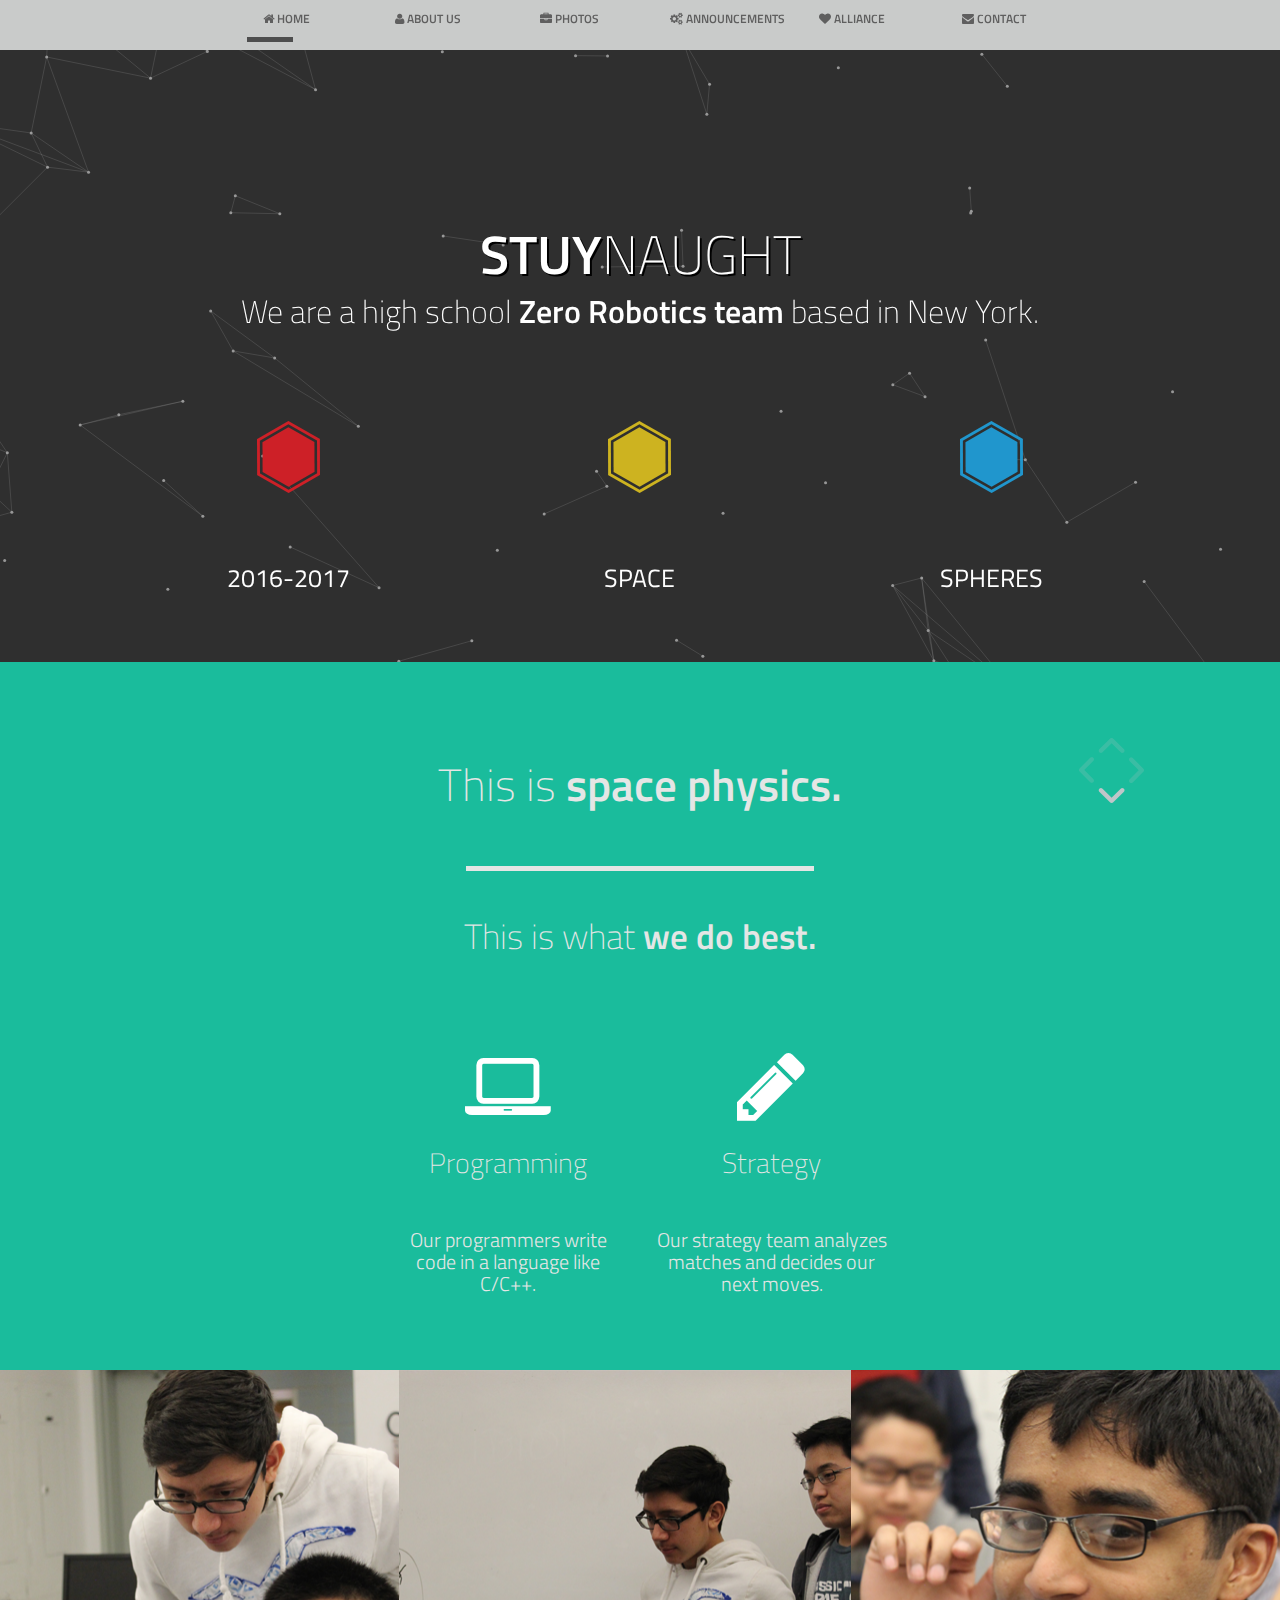
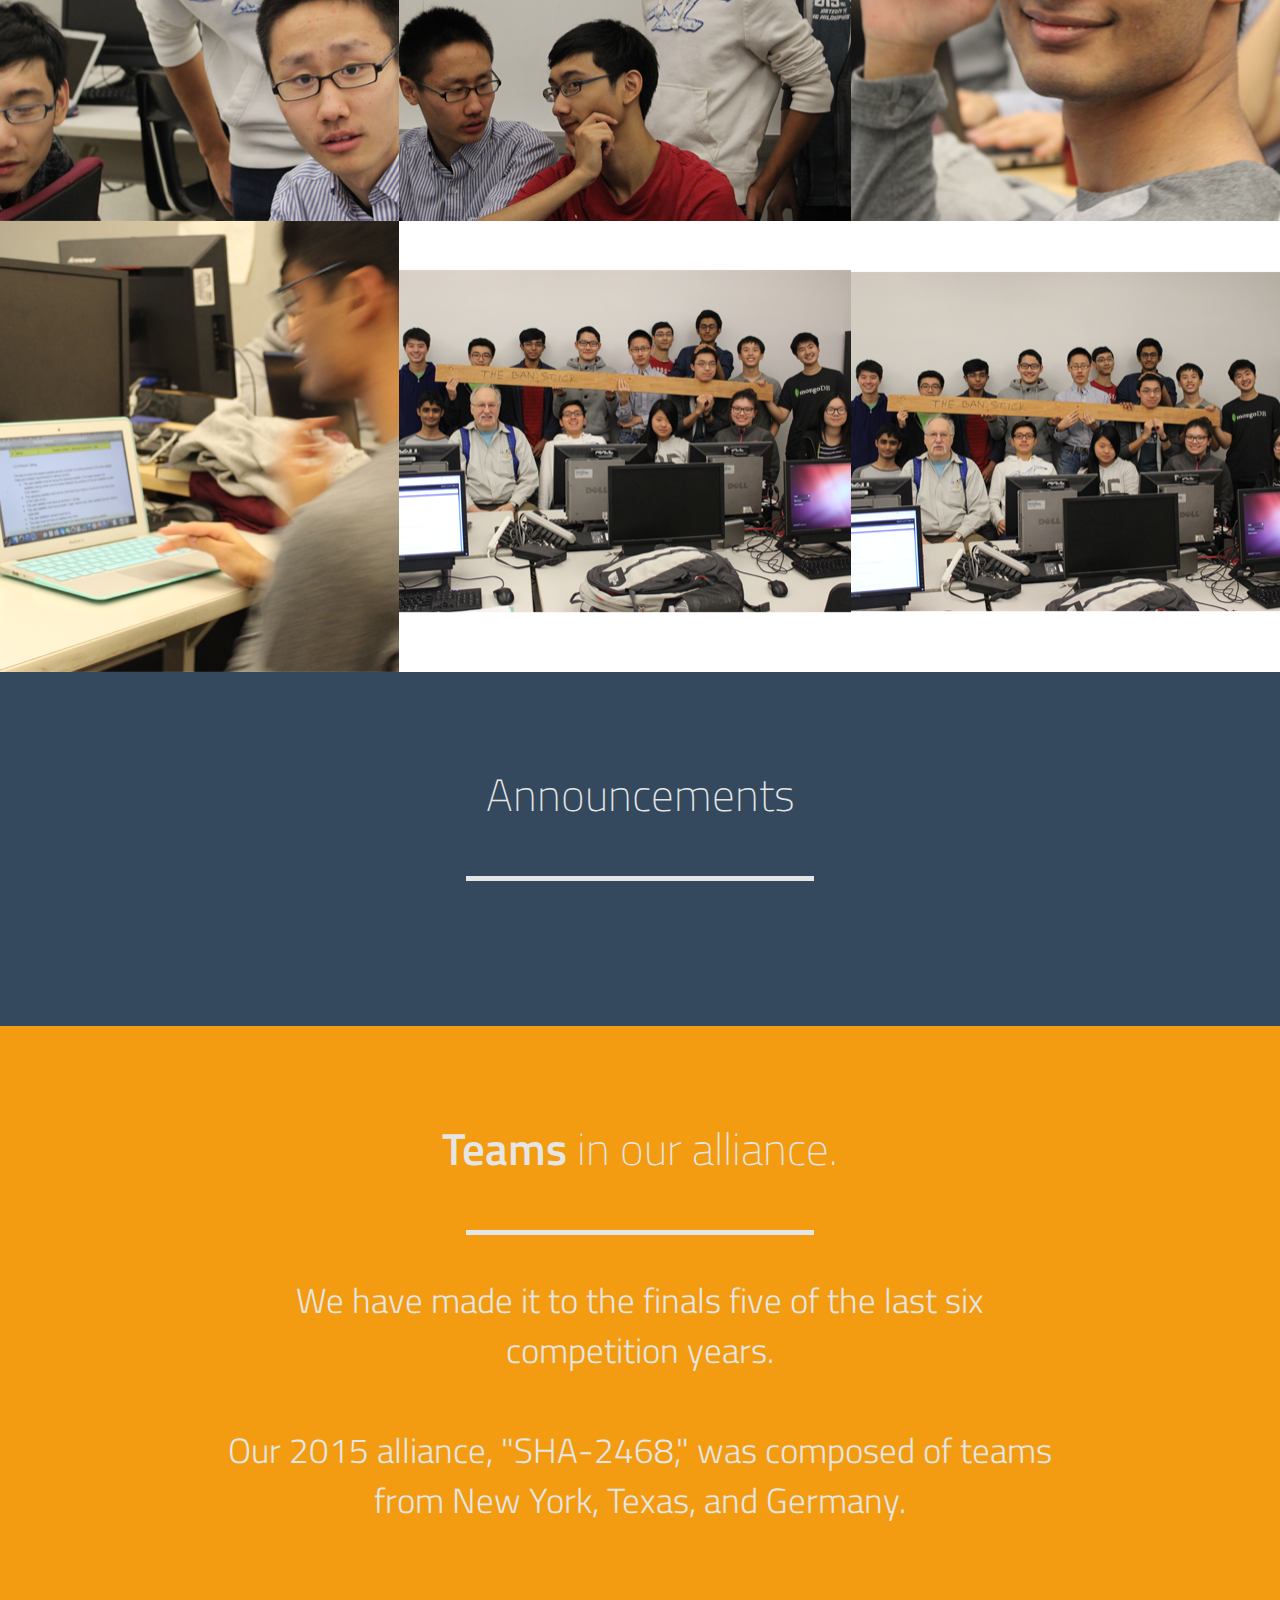
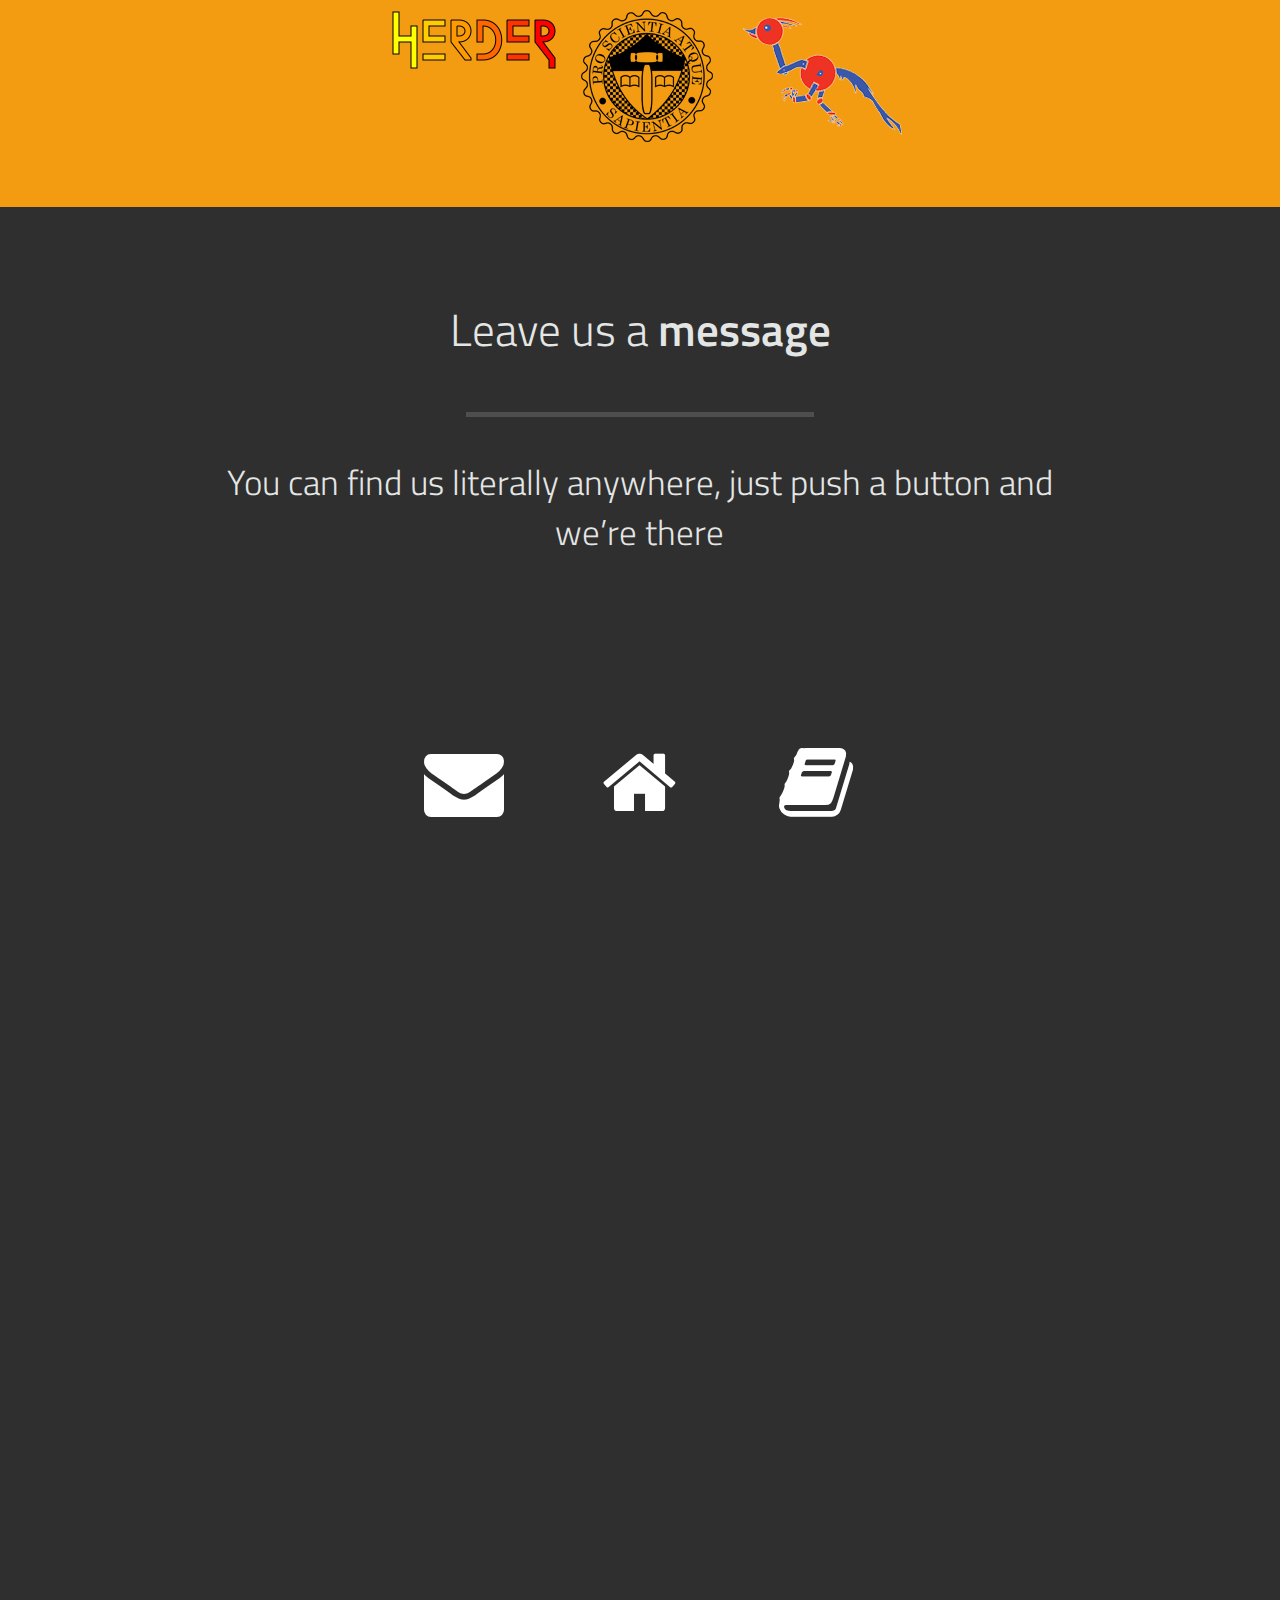
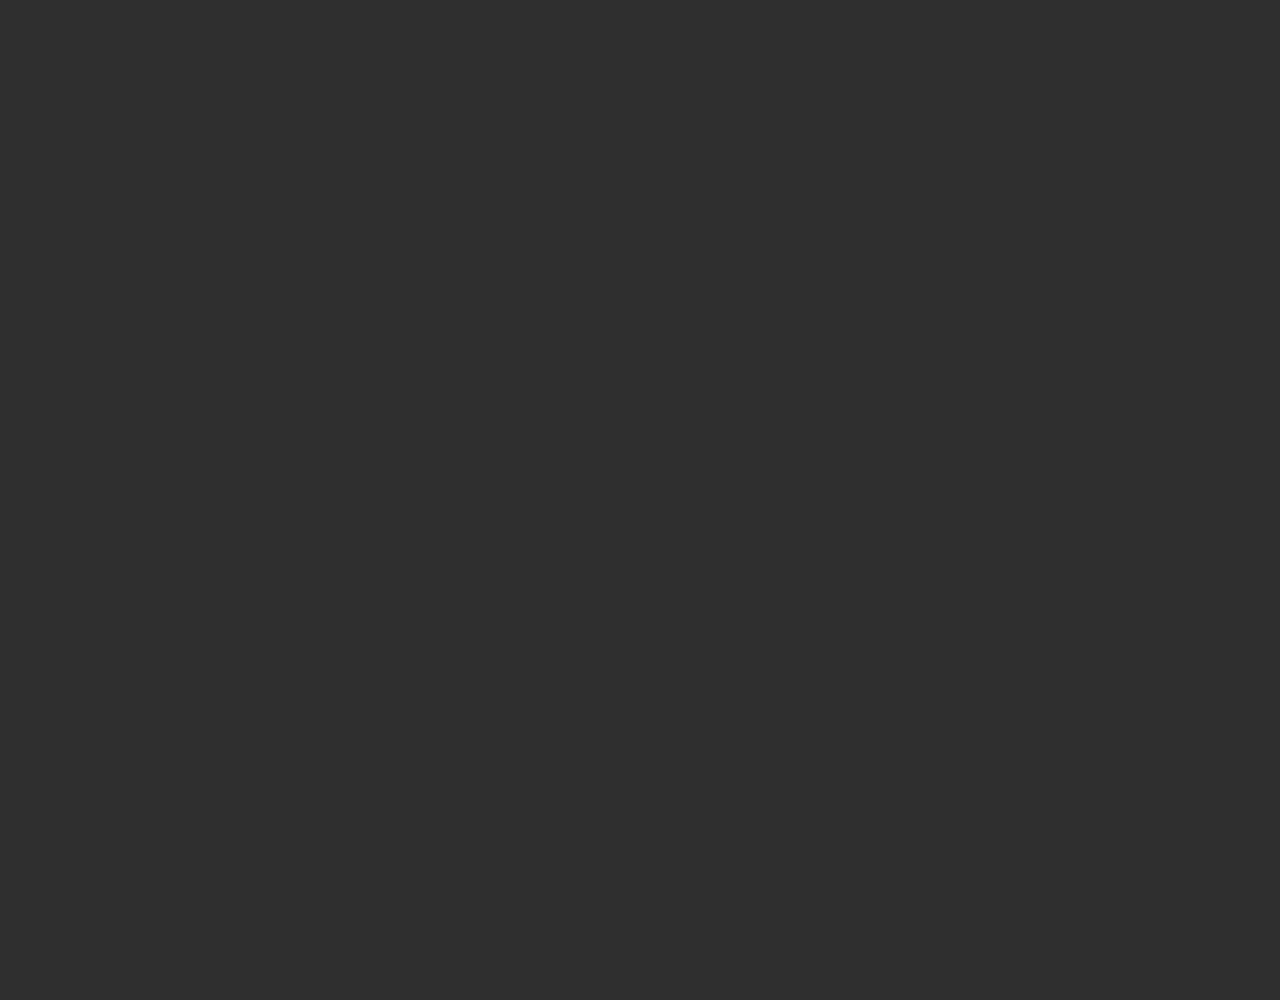
==== index.html @ a0774ca6 "Merge branch 'test'" ====
<!doctype html>
<html>
<head lang="en">
	<meta charset="utf-8">
	<meta name="viewport" content="width=device-width, initial-scale=1, maximum-scale=1, user-scalable=no">

	<script src="http://code.jquery.com/jquery-1.11.0.min.js"></script>
        <script src="http://ajax.googleapis.com/ajax/libs/jquery/1.11.0/jquery.min.js"></script>

	<title>StuyNaught</title>
	<meta name="description" content="StuyNaught - Zero Robotics Team" />
	<meta name="keywords" content="stuyvesant, high school, robotics, mit, nasa,">
	<meta property="og:title" content="">

	<link rel="stylesheet" type="text/css" href="css/bootstrap.min.css">
	<link rel="stylesheet" href="fancybox/jquery.fancybox-v=2.1.5.css" type="text/css" media="screen">
	<link rel="stylesheet" href="css/font-awesome.min.css" rel="stylesheet">

	<link rel="stylesheet" type="text/css" href="css/style.css">
	<link rel="icon" type="image/png" href="images/myFavicon.png">

	<link href='http://fonts.googleapis.com/css?family=Titillium+Web:400,600,300,200&subset=latin,latin-ext' rel='stylesheet' type='text/css'>


	<link rel="prefetch" href="images/zoom.png">

</head>

<body>
	<div class="navbar navbar-fixed-top">
		<div class="container">

			<!-- .navbar-toggle is used as the toggle for collapsed navbar content -->
			<button type="button" class="navbar-toggle" data-toggle="collapse" data-target=".navbar-responsive-collapse">
				<span class="icon-bar"></span>
				<span class="icon-bar"></span>
				<span class="icon-bar"></span>
			</button>


			<div class="nav-collapse collapse navbar-responsive-collapse">
				<ul class="nav row">
					<!-- <li class="col-12 col-sm-2"></li>-->
					<li data-slide="1" class="col-12 col-sm-2"><a id="menu-link-1" href="#slide-1" title="Next Section"><span class="icon icon-home"></span> <span class="text">HOME</span></a></li>
					<li data-slide="2" class="col-12 col-sm-2"><a id="menu-link-2" href="#slide-2" title="Next Section"><span class="icon icon-user"></span> <span class="text">ABOUT US</span></a></li>
					<li data-slide="3" class="col-12 col-sm-2"><a id="menu-link-3" href="#slide-3" title="Next Section"><span class="icon icon-briefcase"></span> <span class="text">PHOTOS</span></a></li>
					<li data-slide="4" class="col-12 col-sm-2"><a id="menu-link-4" href="#slide-4" title="Next Section"><span class="icon icon-gears"></span> <span class="text">ANNOUNCEMENTS</span></a></li>
					<li data-slide="5" class="col-12 col-sm-2"><a id="menu-link-5" href="#slide-5" title="Next Section"><span class="icon icon-heart"></span> <span class="text">ALLIANCE</span></a></li>
					<li data-slide="6" class="col-12 col-sm-2"><a id="menu-link-6" href="#slide-6" title="Next Section"><span class="icon icon-envelope"></span> <span class="text">CONTACT</span></a></li>
				</ul>
				<div class="row">
					<div class="col-sm-2 active-menu"></div>
				</div>
			</div><!-- /.nav-collapse -->
		</div><!-- /.container -->
	</div><!-- /.navbar -->


	<!-- === Arrows === -->
	<div id="arrows">
		<div id="arrow-up" class="disabled"></div>
		<div id="arrow-down"></div>
		<div id="arrow-left" class="disabled visible-lg"></div>
		<div id="arrow-right" class="disabled visible-lg"></div>
	</div><!-- /.arrows -->


	<!-- === MAIN Background === -->
	<div class="slide story" id="slide-1" data-activeslide="1">
		<div class="container">
			<div class="intro-background">
          			<div id="starfield">
          			</div>
        		</div>

			<div id="home-row-1" class="row clearfix">
				<div class="col-12">
					<h1 class="font-semibold" style="color:white; text-shadow: 2px 2px #000000">STUY<span class="font-thin">NAUGHT</span></h1>
					<h4 class="font-thin" style="color:white">We are a high school <span class="font-semibold">Zero Robotics team</span> based in New York.</h4>
				</div><!-- /col-12 -->
			</div><!-- /row -->

			<div id="home-row-2" class="row clearfix" style="color:white">
				<div class="col-12 col-sm-4"><div class="home-hover"><img src="images/s02.png"></div><span>2016-2017</span></div>
				<div class="col-12 col-sm-4"><div class="home-hover"><img src="images/s01.png"></div><span>SPACE</span></div>
				<div class="col-12 col-sm-4"><div class="home-hover"><img src="images/s03.png"></div><span>SPHERES</span></div>
			</div>
			<!-- /row -->
		</div><!-- /container -->
	</div><!-- /slide1 -->

	<!-- === Slide 2 === -->

	<div class="slide story" id="slide-2" data-slide="2">
		<div class="container">
			<div class="row title-row">
				<div class="col-12 font-thin">This is <span class="font-semibold">space physics.</span></div>
			</div><!-- /row -->
			<div class="row line-row">
				<div class="hr">&nbsp;</div>
			</div><!-- /row -->
			<div class="row subtitle-row">
				<div class="col-12 font-thin">This is what <span class="font-semibold">we do best.</span></div>
			</div><!-- /row -->
			<div class="row content-row">
				<div class="col-12 col-lg-3 col-sm-6">

				</div><!-- /col12 -->
				<div class="col-12 col-lg-3 col-sm-6">
					<p><i class="icon icon-laptop"></i></p>
					<h2 class="font-thin">Programming <span class="font-semibold"></span></h2>
					<h4 class="font-thin">Our programmers write code in a language like C/C++.</h4>
				</div><!-- /col12 -->

				<div class="col-12 col-lg-3 col-sm-6">
					<p><i class="icon icon-pencil"></i></p>
					<h2 class="font-thin">Strategy <span class="font-semibold"></span></h2>
					<h4 class="font-thin">Our strategy team analyzes matches and decides our next moves.</h4>
				</div>
				<!-- /col12 -->
				<div class="col-12 col-lg-3 col-sm-6">

				</div><!-- /col12 -->
			</div><!-- /row -->
		</div><!-- /container -->
	</div><!-- /slide2 -->

	<!-- === Slide 3 - Portfolio -->
	<div class="slide story" id="slide-3" data-slide="3">
		<div class="row">
      <div class="col-12 col-sm-6 col-lg-2"><a data-fancybox-group="portfolio" class="fancybox" href="images1/zr01.jpg"><img class="thumb" src="images1/zr01_thumb.png" alt=""></a></div>
      <div class="col-12 col-sm-6 col-lg-2"><a data-fancybox-group="portfolio" class="fancybox" href="images1/zr02.jpg"><img class="thumb" src="images1/zr02_thumb.png" alt=""></a></div>
      <div class="col-12 col-sm-6 col-lg-2"><a data-fancybox-group="portfolio" class="fancybox" href="images1/zr03.jpg"><img class="thumb" src="images1/zr03_thumb.png" alt=""></a></div>
      <div class="col-12 col-sm-6 col-lg-2"><a data-fancybox-group="portfolio" class="fancybox" href="images1/zr04.jpg"><img class="thumb" src="images1/zr04_thumb.png" alt=""></a></div>
      <div class="col-12 col-sm-6 col-lg-2"><a data-fancybox-group="portfolio" class="fancybox" href="images1/zr05.jpg"><img class="thumb" src="images1/zr05_thumb.png" alt=""></a></div>
      <div class="col-12 col-sm-6 col-lg-2"><a data-fancybox-group="portfolio" class="fancybox" href="images1/zr06.jpg"><img class="thumb" src="images1/zr06_thumb.png" alt=""></a></div>
      <div class="col-12 col-sm-6 col-lg-2"><a data-fancybox-group="portfolio" class="fancybox" href="images1/zr07.jpg"><img class="thumb" src="images1/zr07_thumb.png" alt=""></a></div>
      <div class="col-12 col-sm-6 col-lg-2"><a data-fancybox-group="portfolio" class="fancybox" href="images1/zr08.jpg"><img class="thumb" src="images1/zr08_thumb.png" alt=""></a></div>
      <div class="col-12 col-sm-6 col-lg-2"><a data-fancybox-group="portfolio" class="fancybox" href="images1/zr09.jpg"><img class="thumb" src="images1/zr09_thumb.png" alt=""></a></div>
      <div class="col-12 col-sm-6 col-lg-2"><a data-fancybox-group="portfolio" class="fancybox" href="images1/zr10.jpg"><img class="thumb" src="images1/zr10_thumb.png" alt=""></a></div>
		<!--
			<div class="col-12 col-sm-6 col-lg-2"><a data-fancybox-group="portfolio" class="fancybox" href="images/portfolio/p11-large.jpg"><img class="thumb" src="images/portfolio/p11-small.jpg" alt=""></a></div>
			<div class="col-12 col-sm-6 col-lg-2"><a data-fancybox-group="portfolio" class="fancybox" href="images/portfolio/p12-large.jpg"><img class="thumb" src="images/portfolio/p12-small.jpg" alt=""></a></div>
		-->
		</div><!-- /row -->
	</div><!-- /slide3 -->

	<!-- === Slide 4 - Process === -->

	<div class="slide story" id="slide-4" data-slide="4">
		<div class="container">
			<div class="row title-row">
				<div class="col-12 font-thin">Announcements</div>
			</div>
			<div class="row line-row">
				<div class="hr">&nbsp;</div>
			</div>
			<div class="row subtitle-row">
			</div>
			<!-- <div class="row content-row">
				<div class="col-sm-1 hidden-sm">&nbsp;</div>
				<div class="col-12 col-sm-2">
					<p><i class="icon icon-bolt"></i></p>
					<h2 class="font-thin">Listening to<br><span class="font-semibold" >your needs</span></h2>
					<h4 class="font-thin">It is a long established fact that a reader will be distracted by the readable content of a page when looking at its layout.</h4>
				</div>
				<div class="col-12 col-sm-2">
					<p><i class="icon icon-cog"></i></p>
					<h2 class="font-thin">Project<br><span class="font-semibold">discovery</span></h2>
					<h4 class="font-thin">It is a long established fact that a reader will be distracted by the readable content of a page when looking at its layout.</h4>
				</div>
				<div class="col-12 col-sm-2">
					<p><i class="icon icon-cloud"></i></p>
					<h2 class="font-thin">Storming<br><span class="font-semibold">our brains</span></h2>
					<h4 class="font-thin">It is a long established fact that a reader will be distracted by the readable content of a page when looking at its layout.</h4>
				</div>
				<div class="col-12 col-sm-2">
					<p><i class="icon icon-map-marker"></i></p>
					<h2 class="font-thin">Getting<br><span class="font-semibold">there</span></h2>
					<h4 class="font-thin">It is a long established fact that a reader will be distracted by the readable content of a page when looking at its layout.</h4>
				</div>
				<div class="col-12 col-sm-2">
					<p><i class="icon icon-gift"></i></p>
					<h2 class="font-thin">Delivering<br><span class="font-semibold">the product</span></h2>
					<h4 class="font-thin">It is a long established fact that a reader will be distracted by the readable content of a page when looking at its layout.</h4>
				</div>
				<div class="col-sm-1 hidden-sm">&nbsp;</div>
			</div> -->
		</div>
	</div>

	<!-- === Slide 5 === -->
	<div class="slide story" id="slide-5" data-slide="5">
		<div class="container">
			<div class="row title-row">
				<div class="col-12 font-thin"><span class="font-semibold">Teams</span> in our alliance.</div>
			</div><!-- /row -->
			<div class="row line-row">
				<div class="hr">&nbsp;</div>
			</div><!-- /row -->
			<div class="row subtitle-row">
				<div class="col-sm-1 hidden-sm">&nbsp;</div>
				<div class="col-12 col-sm-10 font-light">We have made it to the finals five of the last six competition years.<br/><br/>Our 2015 alliance, "SHA-2468," was composed of teams from New York, Texas, and Germany.</div>
				<div class="col-sm-1 hidden-sm">&nbsp;</div>
			</div><!-- /row -->
			<div class="row content-row">
				<div class="col-1 col-sm-1 hidden-sm">&nbsp;</div>

				<div class="col-12 col-sm-2"></div>
				<!--
				<div class="col-12 col-sm-2"><img src="images/client01.png" alt=""></div>
				-->
				<div class="col-12 col-sm-2"><img src="images1/herderberlin.png"></div>
				<div class="col-12 col-sm-2"><img src="images1/stuylogo.png"></div>
				<div class="col-12 col-sm-2"><img src="images1/2468logo1.png"></div>

				<!--
				<div class="col-12 col-sm-2"><img src="images/client04.png" alt=""></div>
				<div class="col-12 col-sm-2"><img src="images/client05.png" alt=""></div>
				-->
				<div class="col-12 col-sm-2"></div>
				<div class="col-1 col-sm-1 hidden-sm">&nbsp;</div>
			</div><!-- /row -->
		</div><!-- /container -->
	</div><!-- /slide5 -->

	<!-- === Slide 6 / Contact === -->
	<div class="slide story" id="slide-6" data-slide="6">
		<div class="container">
			<div class="row title-row">
				<div class="col-12 font-light">Leave us a <span class="font-semibold">message</span></div>
			</div><!-- /row -->
			<div class="row line-row">
				<div class="hr">&nbsp;</div>
			</div><!-- /row -->
			<div class="row subtitle-row">
				<div class="col-sm-1 hidden-sm">&nbsp;</div>
				<div class="col-12 col-sm-10 font-light">You can find us literally anywhere, just push a button and we’re there</div>
				<div class="col-sm-1 hidden-sm">&nbsp;</div>
			</div><!-- /row -->
			<div id="contact-row-4" class="row">
				<div class="col-sm-1 hidden-sm">&nbsp;</div>
				<!--
				<div class="col-12 col-sm-2 with-hover-text">
					<p><a target="_blank" href="#"><i class="icon icon-phone"></i></a></p>
					<span class="hover-text font-light ">+44 4839-4343</span></a>
				</div>
				  -->
				<!-- /col12 -->
				<div class="col-12 col-sm-2"></div>
				<div class="col-12 col-sm-2 with-hover-text">
					<p><a target="_blank" href="mailto:pbrooks@micromind.com"><i class="icon icon-envelope"></i></a></p>
					<span class="hover-text font-light ">Peter Brooks</span></a>
				</div><!-- /col12 -->
				<div class="col-12 col-sm-2 with-hover-text">
					<p><a target="_blank" href="http://stuy.enschool.org/"><i class="icon icon-home"></i></a></p>
					<span class="hover-text font-light ">Stuyvesant<br>High School</span></a>
				</div>
				<div class="col-12 col-sm-2 with-hover-text">
					<p><a target="_blank" href="http://zerorobotics.mit.edu/tournaments/20/teams/59/0/"><i class="icon icon-book"></i></a></p>
					<span class="hover-text font-light ">Zero<br>Robotics</span></a>
				</div>
				<!-- /col12 -->
				</center>
				<!--
				<div class="col-12 col-sm-2 with-hover-text">
					<p><a target="_blank" href="#"><i class="icon icon-facebook"></i></a></p>
					<span class="hover-text font-light ">facebook/blacktie_co</span></a>
				</div>
				  -->
				<!-- /col12 -->
				<!--
				<div class="col-12 col-sm-2 with-hover-text">
					<p><a target="_blank" href="#"><i class="icon icon-twitter"></i></a></p>
					<span class="hover-text font-light ">@BlackTie_co</span></a>
				</div>
				  -->
				<!-- /col12 -->
				<div class="col-sm-1 hidden-sm">&nbsp;</div>
			</div><!-- /row -->
		</div><!-- /container -->
	</div><!-- /Slide 6 -->

</body>

	<!-- SCRIPTS -->
	<script src="js/html5shiv.js"></script>
	<script src="js/jquery-1.10.2.min.js"></script>
	<script src="js/jquery-migrate-1.2.1.min.js"></script>
	<script src="js/bootstrap.min.js"></script>
	<script src="js/jquery.easing.1.3.js"></script>
	<script type="text/javascript" src="fancybox/jquery.fancybox.pack-v=2.1.5.js"></script>
	<script src="js/script.js"></script>
	<script src="js/jquery.particleground.js"></script>
	<script src="js/jquery.particleground.min.js"></script>

	<!-- fancybox init -->
	<script>
	$(document).ready(function(e) {
		var lis = $('.nav > li');
		menu_focus( lis[0], 1 );

		$(".fancybox").fancybox({
			padding: 10,
			helpers: {
				overlay: {
					locked: false
				}
			}
		});

	});
	</script>
	<!-- fancy background script -->


</html>
---- css/style.css ----
/*
 * Author: Carlos Alvarez
 * URL: http://alvarez.is
 *
 * Project Name: Munter - Free Bootstrap 3 Theme
 * Version: 1.0
 * URL: http://blacktie.co
 */
 
.font-thin {
	font-family: "Titillium Web", sans-serif;
	font-weight: 200;
}

.font-semibold {
	font-family: "Titillium Web", sans-serif;
	font-weight: 600;
}

.font-light {
	font-family: "Titillium Web", sans-serif;
	font-weight: 300;
}

* {
	position: relative;
}

.breaker {
	clear: both;
	font-size: 1px;
	line-height: 1px;
	height: 1px;
}

html, body {
	height: 100%;
	width: 100%;
}

body {
	background-color: #2f2f2f;
	font-family: "Titillium Web", sans-serif;
	font-weight: normal;
	overflow-x: hidden;
	-webkit-font-smoothing: antialiased !important;
}

.justify-text {
	text-align: justify;
}

.navbar {
	background-color: #e4e6e5;
	background-color: rgba( 228, 230, 229, .85 );
	border-bottom: 0 none;
	font-size: 12px;
	transition: .25s all linear;
}

.navbar.inv {
	background-color: rgba( 0, 0, 0, .5 );
	border-bottom: 1px solid #bfbfbf;
}

.navbar .nav a {
	color: #5f5f5f;
	font-family: "Titillium Web", sans-serif;
	font-weight: 600;
	transition: all .5 linear;
}

.navbar.inv a {
	color: #e4e6e5;
}


.navbar-responsive-collapse {
	margin: 0 auto;
	width: 80%;
}

.nav li {
	text-align: center;
	white-space: nowrap;
}

.nav > li > a:hover,
.nav > li > a:focus {
	background-color: inherit;
	outline: none;
}

.navbar-brand {
	padding: 8px;
}

.active-menu {
	background-color: #4e4e4e;
	content: '.';
	display: block;
	height: 5px;
	left: 0;
	position: absolute;
	top: 0;
	transition: all .5 linear;
	width: 1%;
	z-index: 9;
}

.inv .active-menu {
	background-color: #e4e6e5;
}

.special-active-menu {
	z-index: 10;
}

#special-active-menu-1,
#special-active-menu-6 {
	background-color: #4e4e4e !important;
}

#special-active-menu-2 {
	background-color: #1abc9c !important;
}

#special-active-menu-3 {
	background-color: #e74c3c !important;
}

#special-active-menu-4 {
	background-color: #34495e !important;
}

#special-active-menu-5 {
	background-color: #e67e22 !important;
}

@media (min-width: 768px) and (max-width: 991px) {
	#slide-4 .content-row h2 {
		min-height: 6em;
	}
}

@media (max-width: 767px) {
	
	.nav li {
		text-align: left;
		white-space: nowrap;
	}
	
	.navbar-responsive-collapse  {
		width: 100%;
	}
	
	.active-menu {
		display: none !important;
	}
	
	.navbar-toggle {
		margin-right: 10px;
	}
	
	.navbar {
		background-color: #e4e6e5 !important;
		padding: 0;
	}
	
	.navbar .nav a {
		color: #e4e6e5;
		font-size: 16px;
		padding-left: 0;
	}
	
	.icon {
		margin-right: 12px;
	}
			
	.nav li[data-slide="1"],
	.nav li[data-slide="6"] {
		background-color: #2f2f2f;
	}
	
	.nav li[data-slide="2"] {
		background-color: #1abc9c;
	}
	
	.nav li[data-slide="3"] {
		background-color: #e74c3c;
	}
	
	.nav li[data-slide="4"] {
		background-color: #34495e;
	}
	
	.nav li[data-slide="5"] {
		background-color: #e67e22;
	}
	
	.navbar-brand {
		margin: 0;
		text-align: left;
	}
}

:focus {outline:none;}
::-moz-focus-inner {border:0;}

.slide {
	background-position: center center;
	background-repeat: no-repeat;
	padding-bottom: 65px;
	padding-top: 50px;
	text-align: center;
}

#slide-1 {
	/*
	position: fixed;
	height: 100%;
	width: 100%;
	background: url(../images1/bg.png) no-repeat center center;
	background-size: cover;
	background-repeat: no-repeat;
	background-position: 50% 50%;
	color: #ffffff;
    	-webkit-background-size: 100%;
    	-moz-background-size: 100%;
    	-o-background-size: 100%;
    	*/
/*
	background-image: url('../images1/colorful_background.png');
	color: #ffffff;
	-webkit-background-size: 100%;
	-moz-background-size: 100%;
	-o-background-size: 100%;
	background-size: 100%;

	-webkit-background-size: cover;
	-moz-background-size: cover;
	-o-background-size: cover;
	background-size: cover;
	width: 100%;
	background-attachment: relative;
	background-position: center center;
*/
}

#slide-1 h1 {
	padding-top: 130px;
}

@media (max-width: 991px) {
	#slide-1 {
		background-position: -70% 0, 170% 0;
	}
}

@media (max-width: 767px) {
	#slide-1 {
		background-image: none;
	}
}

	#home-row-1,
	#home-row-2 {
		padding-top: 25px;
	}
	
	#home-row-1 h1 {
		font-size: 54px;
	}
	
	#home-row-1 h4 {
		font-size: 32px;
	}
	
	#home-row-2 {
		font-size: 25px;
	}
	
	#home-row-2 .col-12 {
		height: 232px;
		padding-top: 30px;
	}
	
	#home-row-2 .col-12 .home-hover {
		height: 166px;
		overflow: hidden;
		padding-top: 26px;
		transition: all ease-in .5s;
	}
	
	#home-row-2 .col-12 .home-hover:hover {
		height: 166px;
		padding-top: 0;
	}

@media (max-width: 767px) {
	#home-row-1,
	#home-row-2 {
		padding-top: 16px;
	}
	
	#home-row-1 h1 {
		font-size: 35px;
	}
	
	#home-row-1 h4 {
		font-size: 21px;
	}
	
	#home-row-2 {
		font-size: 16px;
	}
}

#slide-2 {
	background-color: #1abc9c;
	color: #e4e6e5;
	padding-top: 90px;
}

	.title-row {
		font-size: 45px;
		padding-bottom: 50px;
	}
	
	.line-row .hr {
		background-color: #e4e6e5;
		height: 5px;
		margin: 0 auto;
		width: 33%;
	}
	
	.subtitle-row {
		font-size: 35px;
		padding-bottom: 40px;
		padding-top: 40px;
	}
	
	.content-row {
		padding-top: 45px;
	}
	
	.content-row i,
	#about-row-5 i {
		display: block;
		margin: 0 auto;
		max-height: 100%;
		max-width: 100%;
	}
	
	.content-row h2 {
		font-size: 28px;
		padding-bottom: 40px;
	}
	
	.content-row h4 {
		font-family: "Titillium Web", "Lucida Sans Unicode", "Lucida Grande", sans-serif;
		font-size: 20px;
		font-weight: 300;
	}
	
	i {
		font-size: 80px;
		color: white;
	}
	

@media (max-width: 767px) {
	.title-row {
		font-size: 34px;
		padding-bottom: 33px;
	}
	
	.subtitle-row {
		font-size: 26px;
		padding-bottom: 26px;
		padding-top: 26px;
	}
	
	.content-row {
		padding-top: 29px;
	}
	
	.content-row h2 {
		font-size: 24px;
		padding-bottom: 26px;
	}
	
	.content-row h4 {
		font-size: 20px;
	}
}

#slide-3 {
	background-color: #000;
	margin: 0 auto;
	overflow: hidden;
	padding: 0;
	text-align: left;
	width: 100%;
}
	
	#slide-3 .col-12 {
		display: inline-block;
		height: 451px;
		margin: 0;
		padding: 0;
		width: 452px;
	}

	#slide-3 a,
	#slide-3 img {
		display: inline-block;
		height: 100%;
		margin: 0 auto;
		width: 100%;
	}
	
@media (max-width: 991px) {
	#slide-3 {
		text-align: center;
		width: 100%;
	}
	
	#slide-3 .row {
		left: 0 !important;
		margin: 0;
		width: 100% !important;
	}
	
	#slide-3 .col-12 {
		height: auto;
		width: 50%
	}

	#slide-3 a,
	#slide-3 img {
		height: auto;
		max-height: 100%;
		max-width: 100%;
		width: auto;
	}
}
	
@media (max-width: 767px) {
	#slide-3 .col-12 {
		width: 100%;
	}
}

#slide-4 {
	background-color: #34495e;
	color: #e4e6e5;
	padding-top: 90px;
}

#slide-4 i {
		font-size: 80px;
		color: white;
	}


#slide-5 {
	background-color: #f39c12;
	color: #e4e6e5;
	padding-top: 90px;
}

#slide-6 {
	background-color: #2f2f2f;
	color: #e4e6e5;
	padding-bottom: 350px;
	padding-top: 90px;
}

@media (max-width: 767px) {
	#slide-6 {
		background-image: none;
	}
}
	
	#slide-6 .line-row .hr {
		background-color: #4e4e4e;
		color: #4e4e4e;
	}

	#slide-6 a {
		color: inherit;
		outline: none;
		text-decoration: none;
	}

@media (max-width: 767px) {
	.with-hover-text{
		margin-bottom: 2em;
		margin-top: 1em;
	}
}
	
	#contact-row-4 {
		padding-top: 125px;
	}
	
	#contact-row-4 .col-12 {
		height: 175px;
		overflow: hidden;
		padding-top: 20px;
		transition: all ease-in .5s;
	}
	
	#contact-row-4 img {
		display: block;
		margin: 0 auto;
		max-height: 100%;
		max-width: 100%;
	}
	
	#contact-row-4 .col-12:hover {
		height: 175px;
		padding-top: 0;
	}
	
	#contact-row-4 .col-12 .hover-text {
		display: none;
		font-size: 20px;
	}

#slide-7 {
	background-color: #e4e6e5;
	color: #4e4e4e;
	font-size: 35px;
	line-height: 50px;
	text-align: center;
}

#lightbox-out {
	background-color: rgba( 0, 0, 0, 0.7 );
	height: 100%;
	position: fixed;
	width: 100%;
	z-index: 99999;
}

.with-hover-text span {
	display: none;
}

.zoom {
	background-image: url('../images/zoom.png');
	background-position: center center;
	background-repeat: no-repeat;
	height: 100%;
	left: 0;
	position: absolute;
	top: 0;
	width: 100%;
	z-index: 999;
}

#arrows {
	bottom: 10%;
	height: 80px;
	position: fixed;
	right: 10%;
	width: 80px;
	z-index: 1000;
}

#arrows div {
	background-image: url('../images/website-arrows.png');
	cursor: pointer;
	height: 30px;
	position: absolute;
	width: 30px;
}

#arrows div.disabled {
	cursor: default;
}

#arrow-up {
	background-position: 30px 0;
	left: 25px;
	top: 0;
}

#arrow-up.disabled {
	background-position: 0 0;
}

#arrow-down {
	background-position: 30px -30px;
	left: 25px;
	bottom: 0;
}

#arrow-down.disabled {
	background-position: 0 -30px;
}

#arrow-left {
	background-position: 30px -60px;
	left: 0;
	top: 25px;
}

#arrow-left.disabled {
	background-position: 0 -60px;
}

#arrow-right {
	background-position: 30px -90px;
	right: 0;
	top: 25px;
}

#arrow-right.disabled {
	background-position: 0 -90px;
}

.navigation-slide {
	cursor: pointer;
}

.intro-background {
/*
    position: fixed;
    height: 100%;
    width: 100%;
    background: url(../images1/colorful_background.png) no-repeat center center;
    background-size: cover;
    background-repeat: no-repeat;
    background-position: center center;
    
    -webkit-background-size: 100%;
	-moz-background-size: 100%;
	-o-background-size: 100%;
	background-size: 100%;
	-webkit-background-size: cover;
	-moz-background-size: cover;
	-o-background-size: cover;
	background-attachment: relative;
*/
	position: fixed;
	right: 0px;
	left: 0px;
	/* background-image: url('../images1/colorful_background.png'); */
	color: #ffffff;
	-webkit-background-size: 100%;
	-moz-background-size: 100%;
	-o-background-size: 100%;
	background-size: 100%;

	-webkit-background-size: cover;
	-moz-background-size: cover;
	-o-background-size: cover;
	background-size: cover;
	height: 100%;
	width: 100%;
	background-repeat: repeat;
	background-attachment: relative;
	background-position: center center;
}

#starfield {
  height: inherit;
  width: inherit;
  opacity: 60%
}
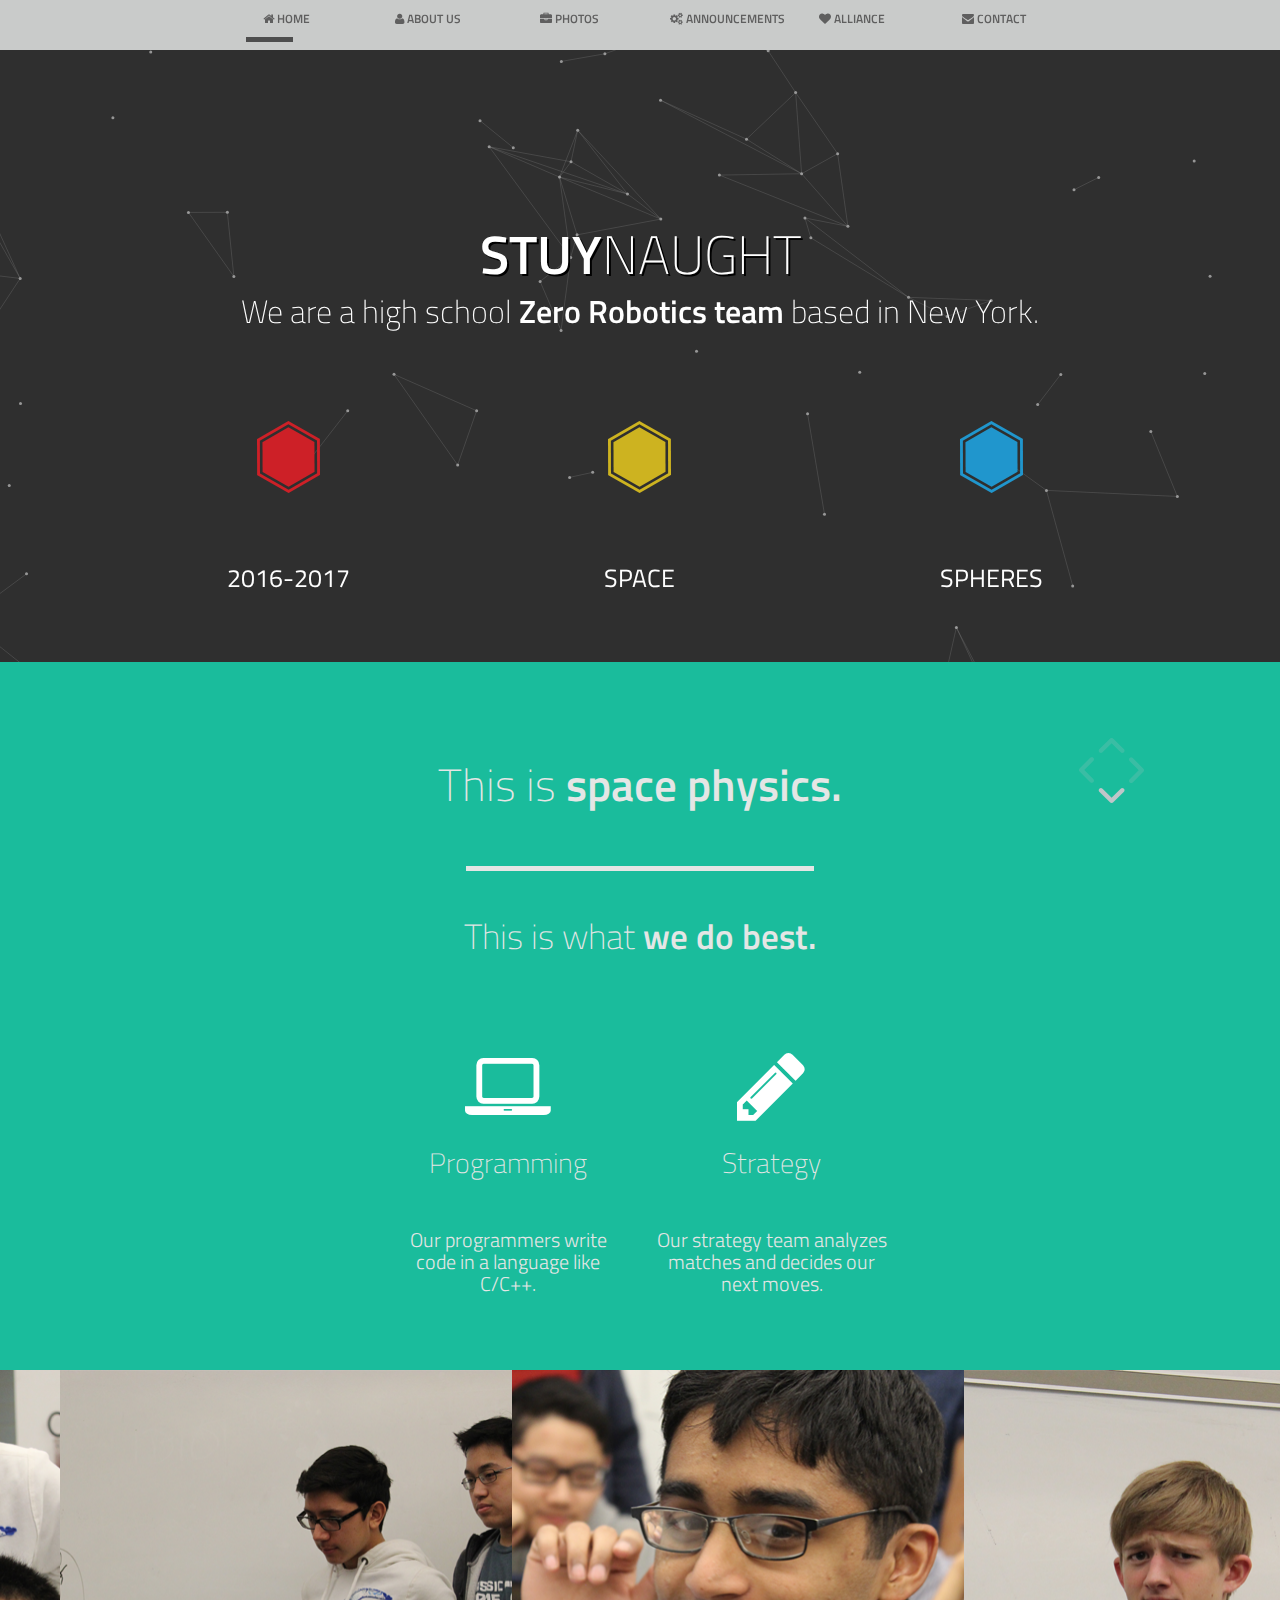
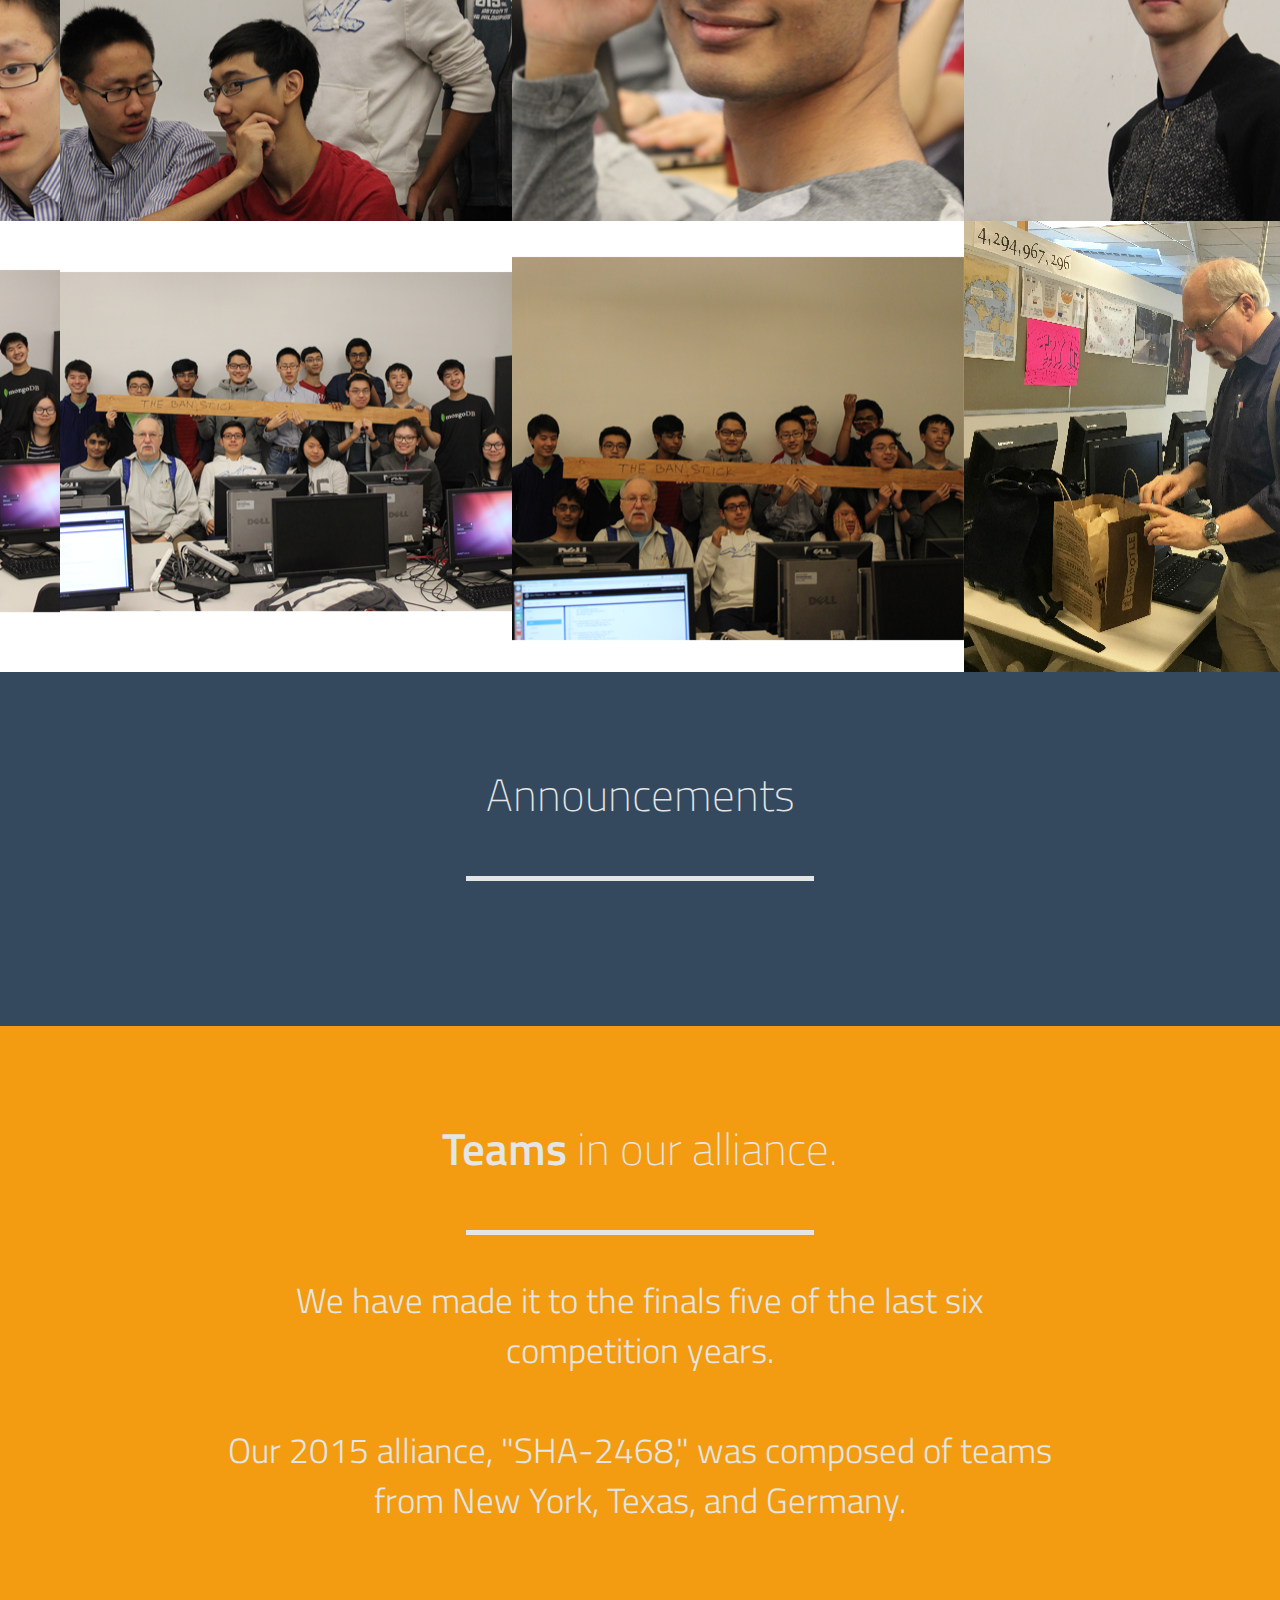
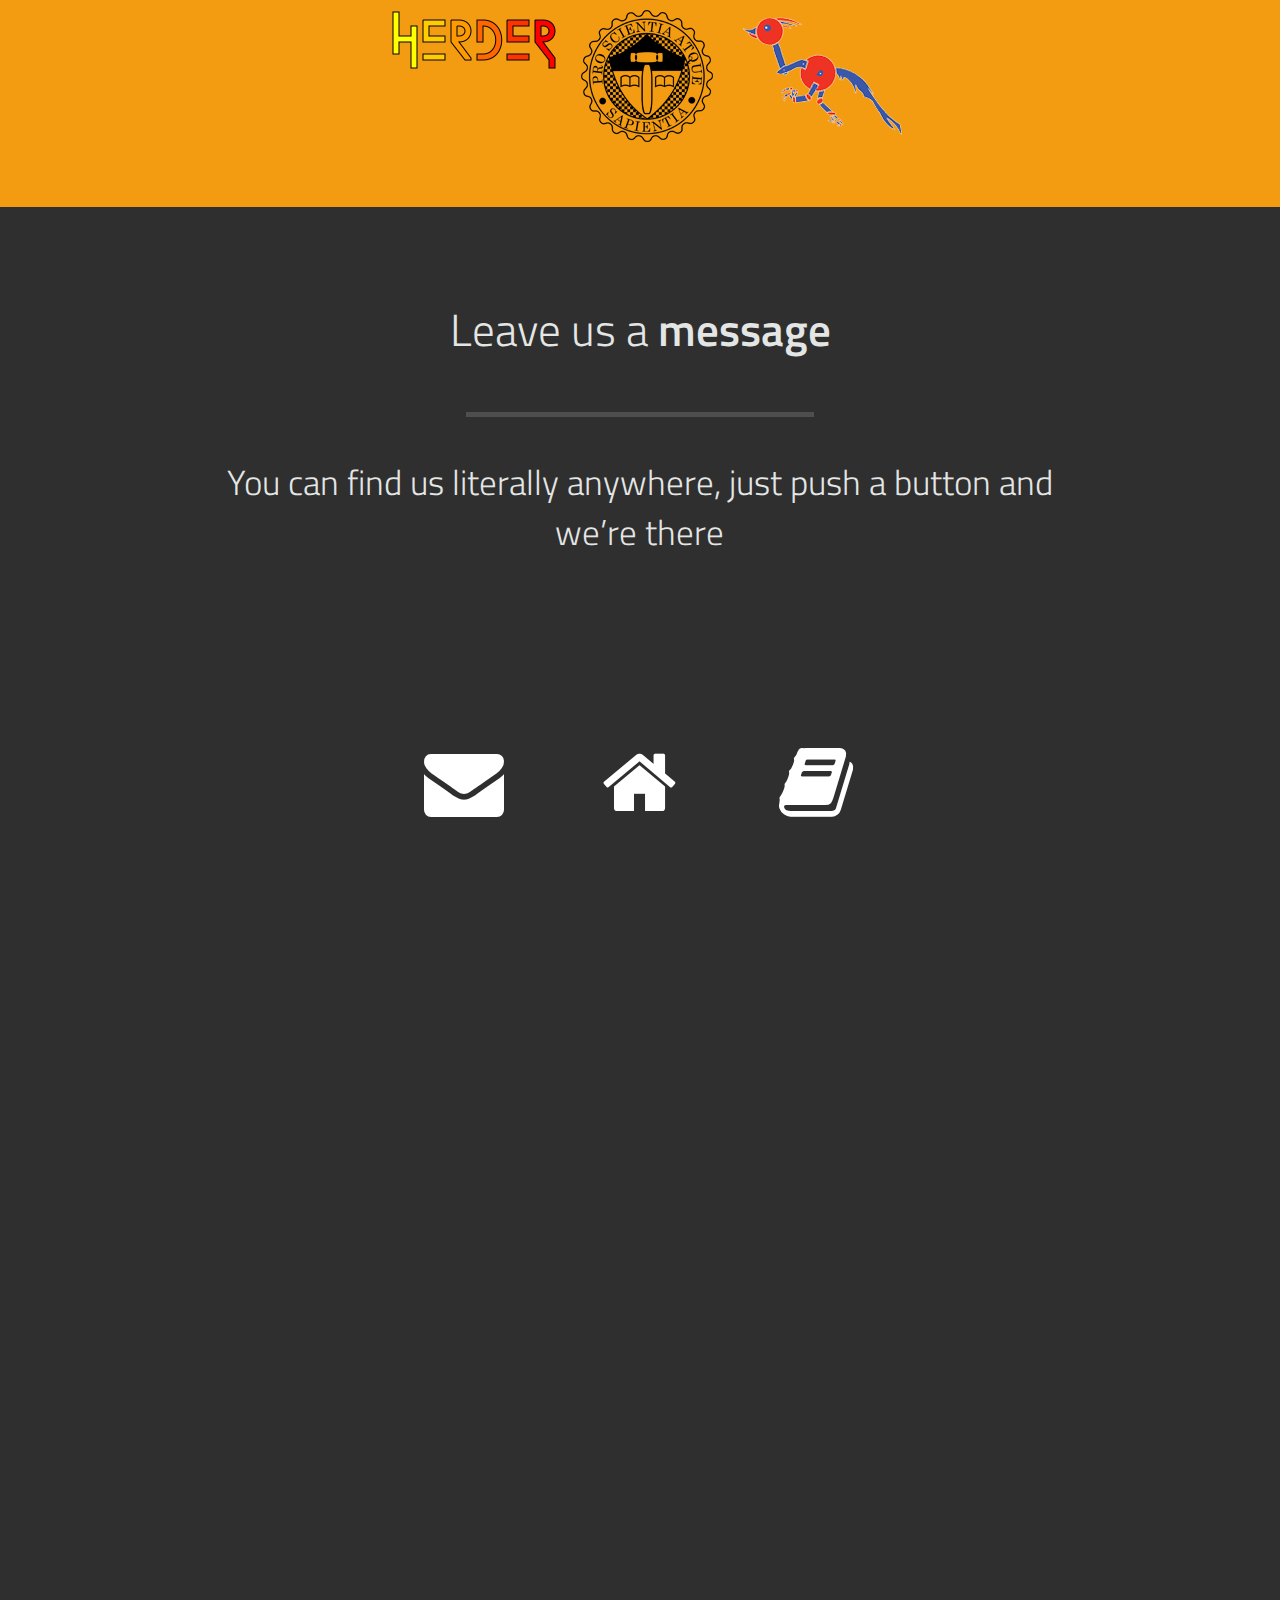
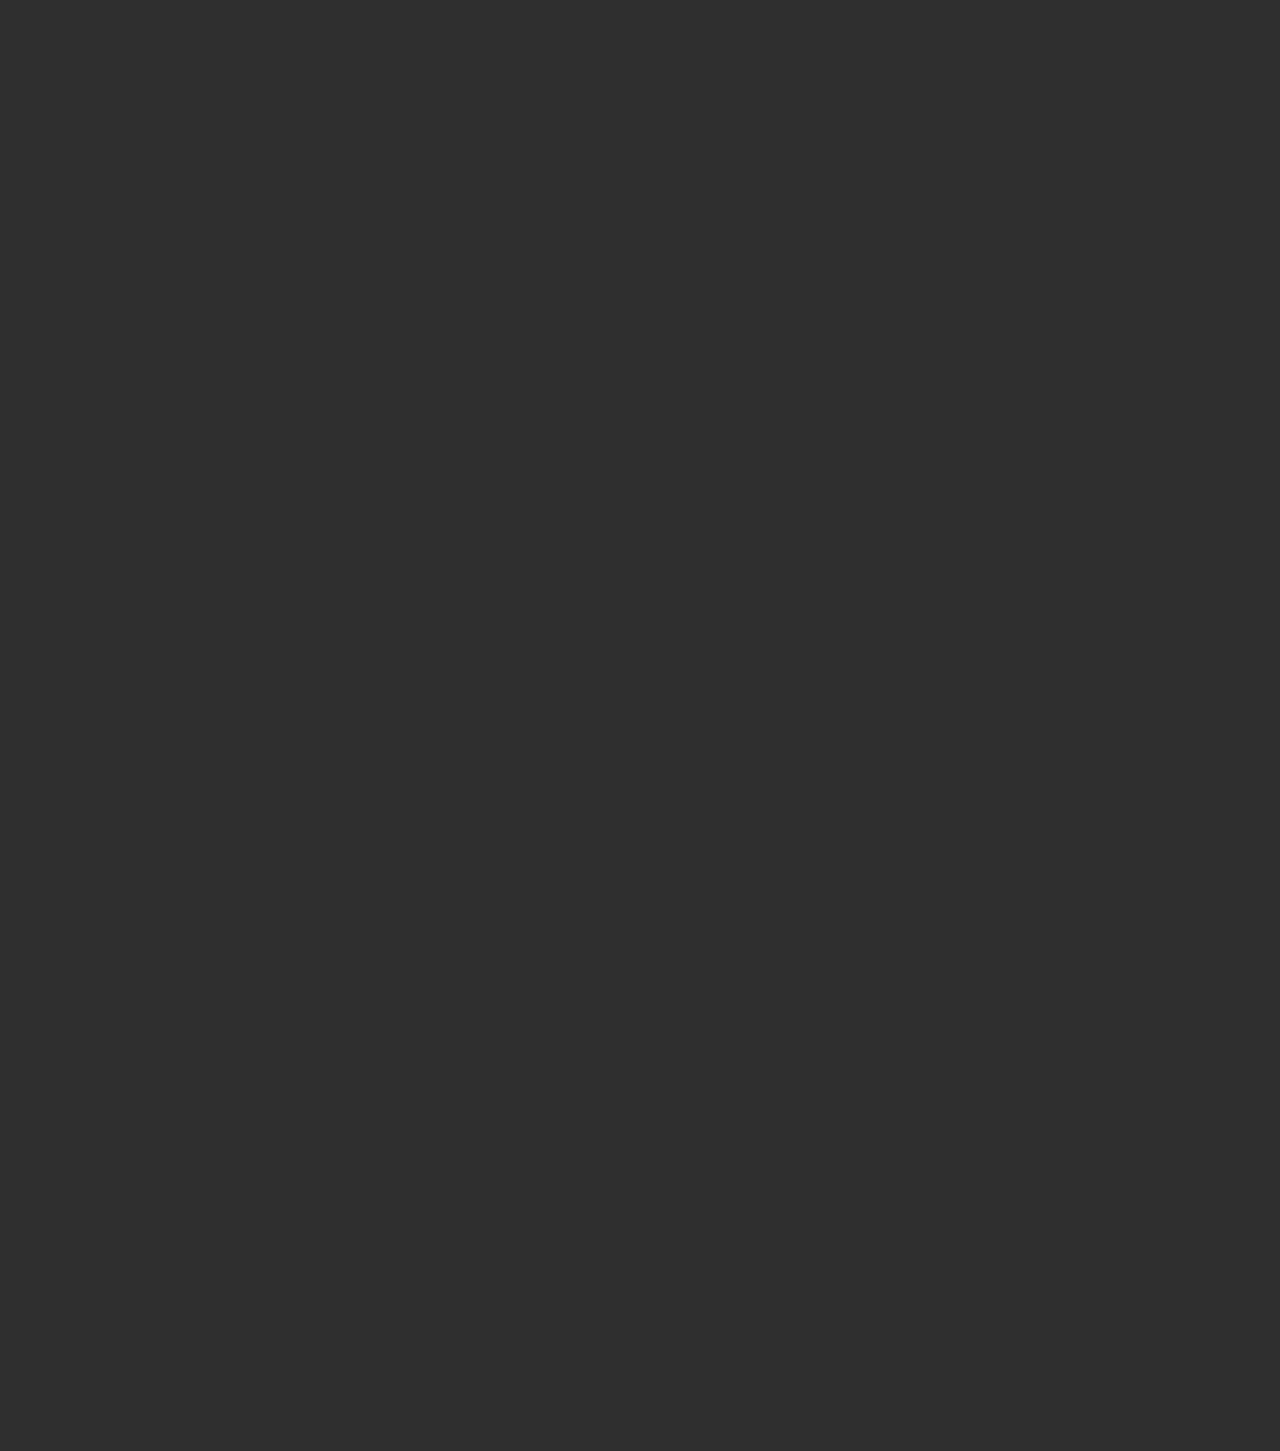
==== commit 353ed42b: "Added brooks photo" ====
--- a/index.html
+++ b/index.html
@@ -138,6 +138,7 @@
       <div class="col-12 col-sm-6 col-lg-2"><a data-fancybox-group="portfolio" class="fancybox" href="images1/zr08.jpg"><img class="thumb" src="images1/zr08_thumb.png" alt=""></a></div>
       <div class="col-12 col-sm-6 col-lg-2"><a data-fancybox-group="portfolio" class="fancybox" href="images1/zr09.jpg"><img class="thumb" src="images1/zr09_thumb.png" alt=""></a></div>
       <div class="col-12 col-sm-6 col-lg-2"><a data-fancybox-group="portfolio" class="fancybox" href="images1/zr10.jpg"><img class="thumb" src="images1/zr10_thumb.png" alt=""></a></div>
+      <div class="col-12 col-sm-6 col-lg-2"><a data-fancybox-group="portfolio" class="fancybox" href="images1/zr11.jpg"><img class="thumb" src="images1/zr11_thumb.png" alt=""></a></div>
 		<!--
 			<div class="col-12 col-sm-6 col-lg-2"><a data-fancybox-group="portfolio" class="fancybox" href="images/portfolio/p11-large.jpg"><img class="thumb" src="images/portfolio/p11-small.jpg" alt=""></a></div>
 			<div class="col-12 col-sm-6 col-lg-2"><a data-fancybox-group="portfolio" class="fancybox" href="images/portfolio/p12-large.jpg"><img class="thumb" src="images/portfolio/p12-small.jpg" alt=""></a></div>
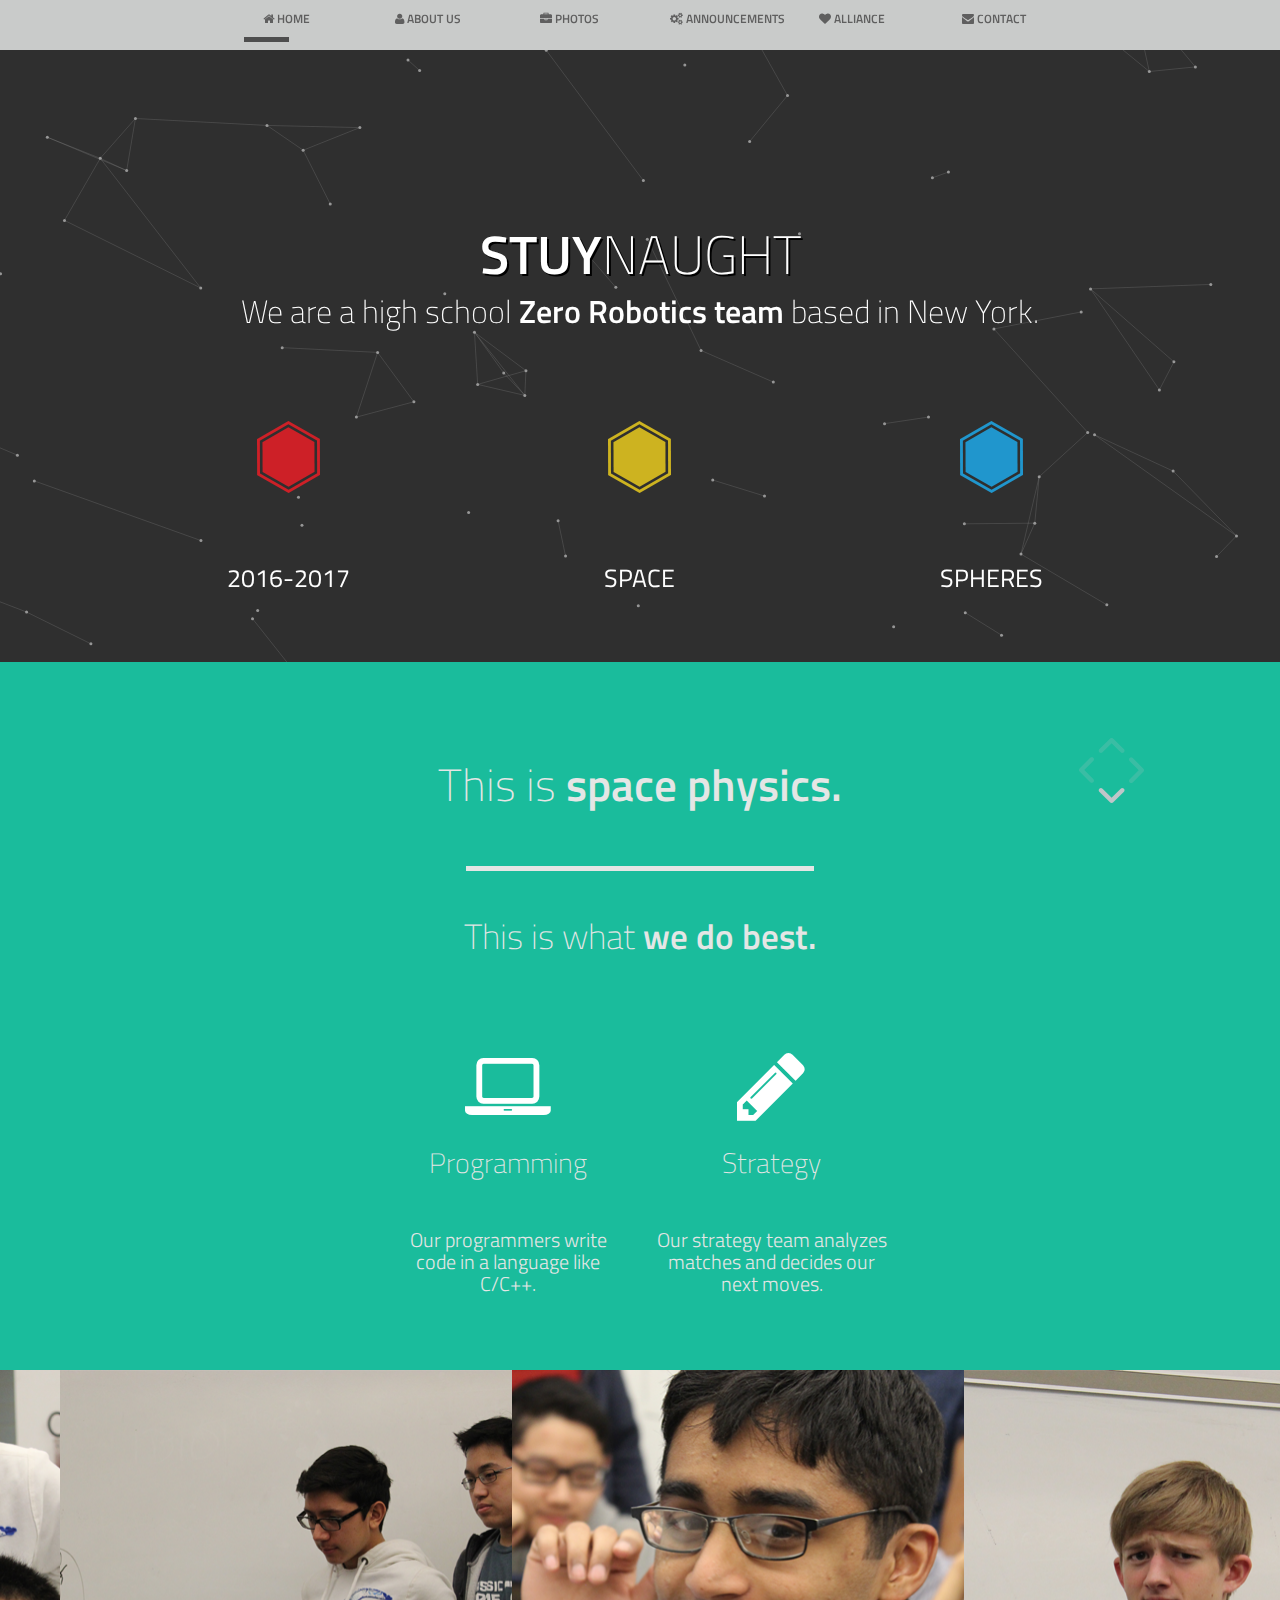
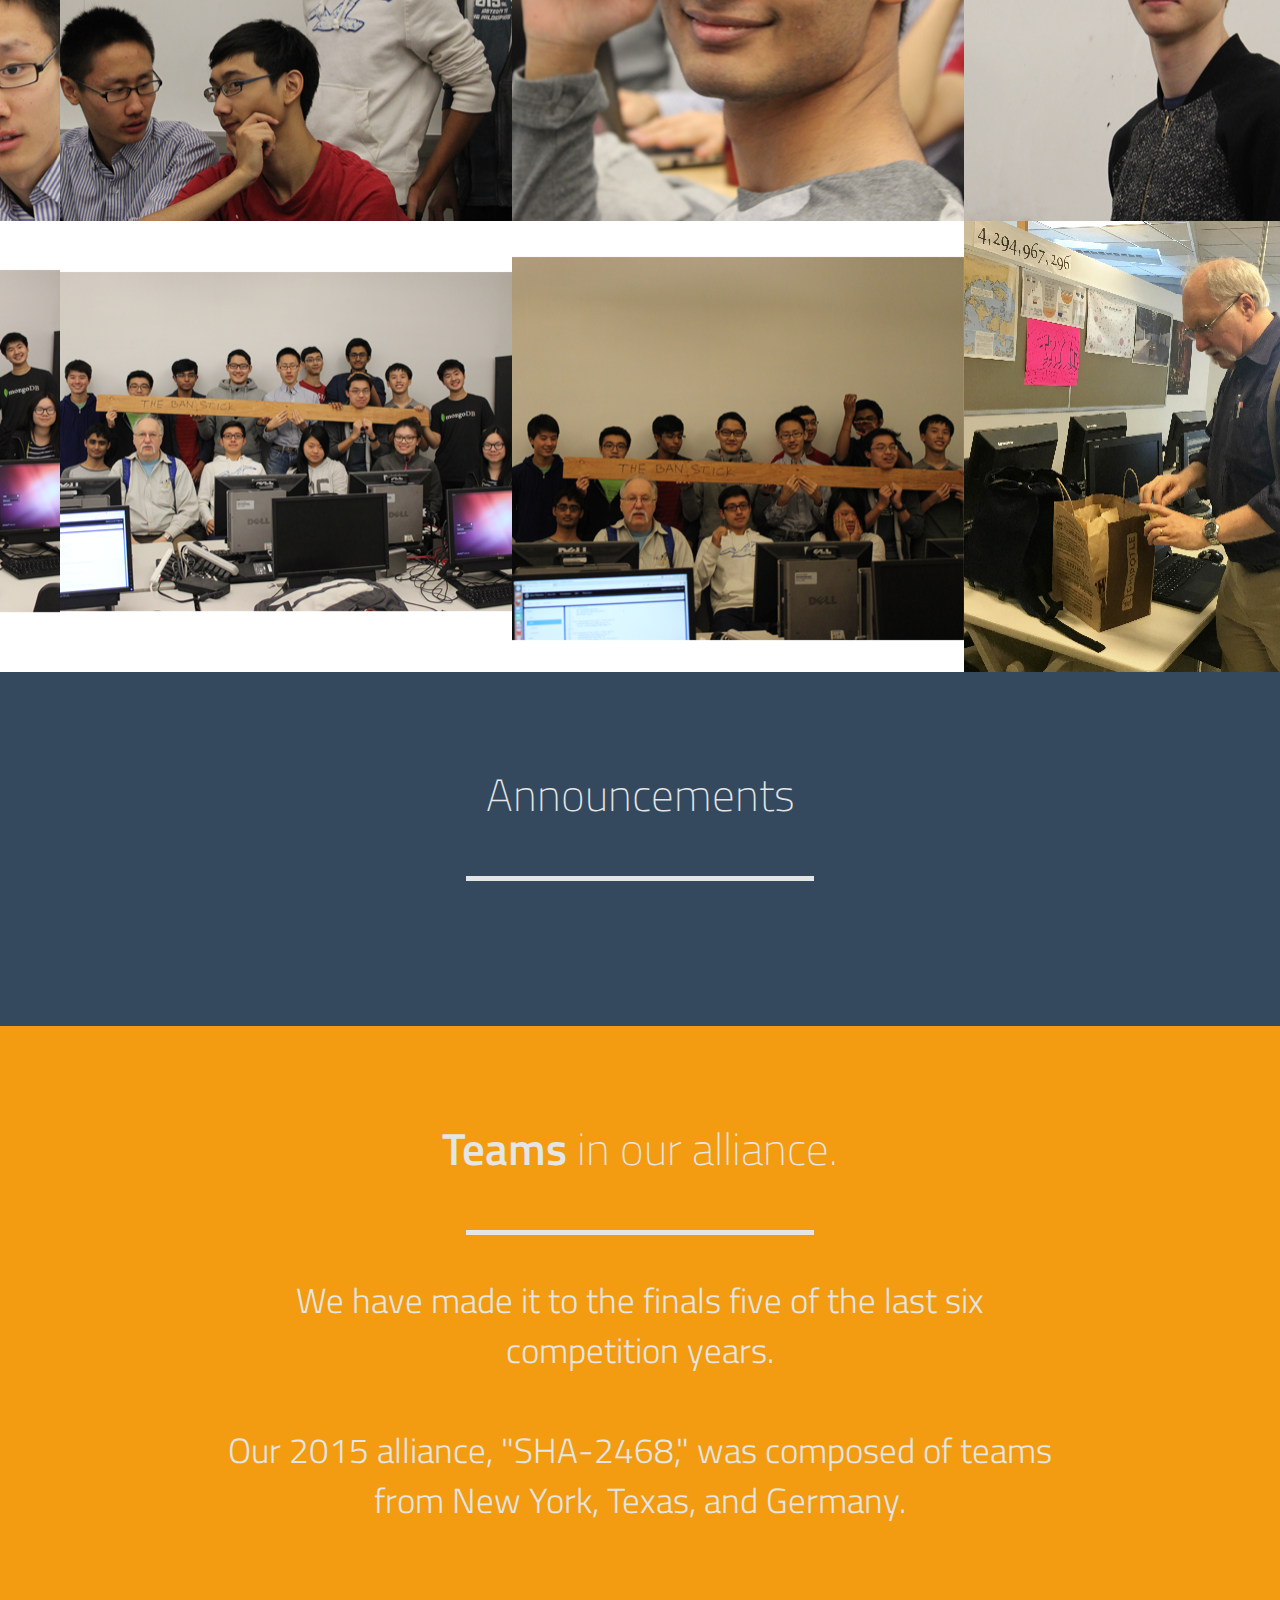
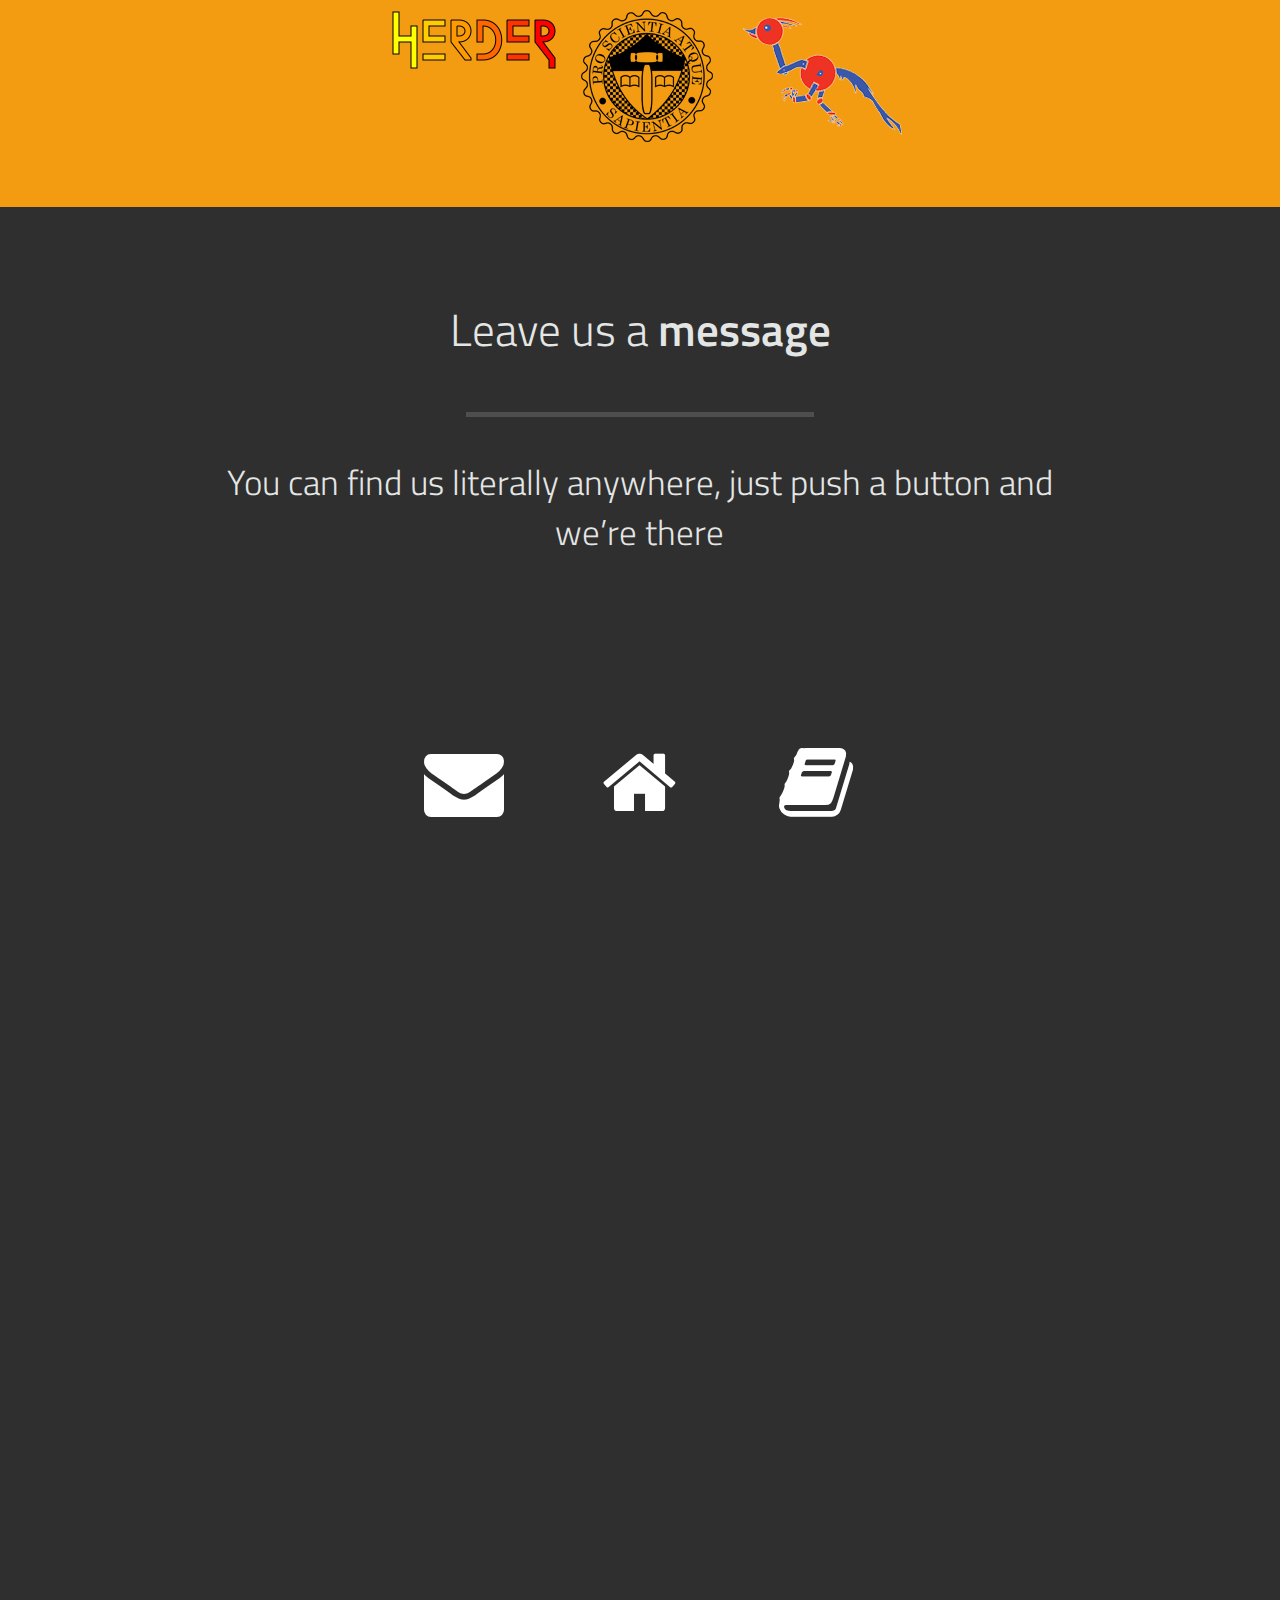
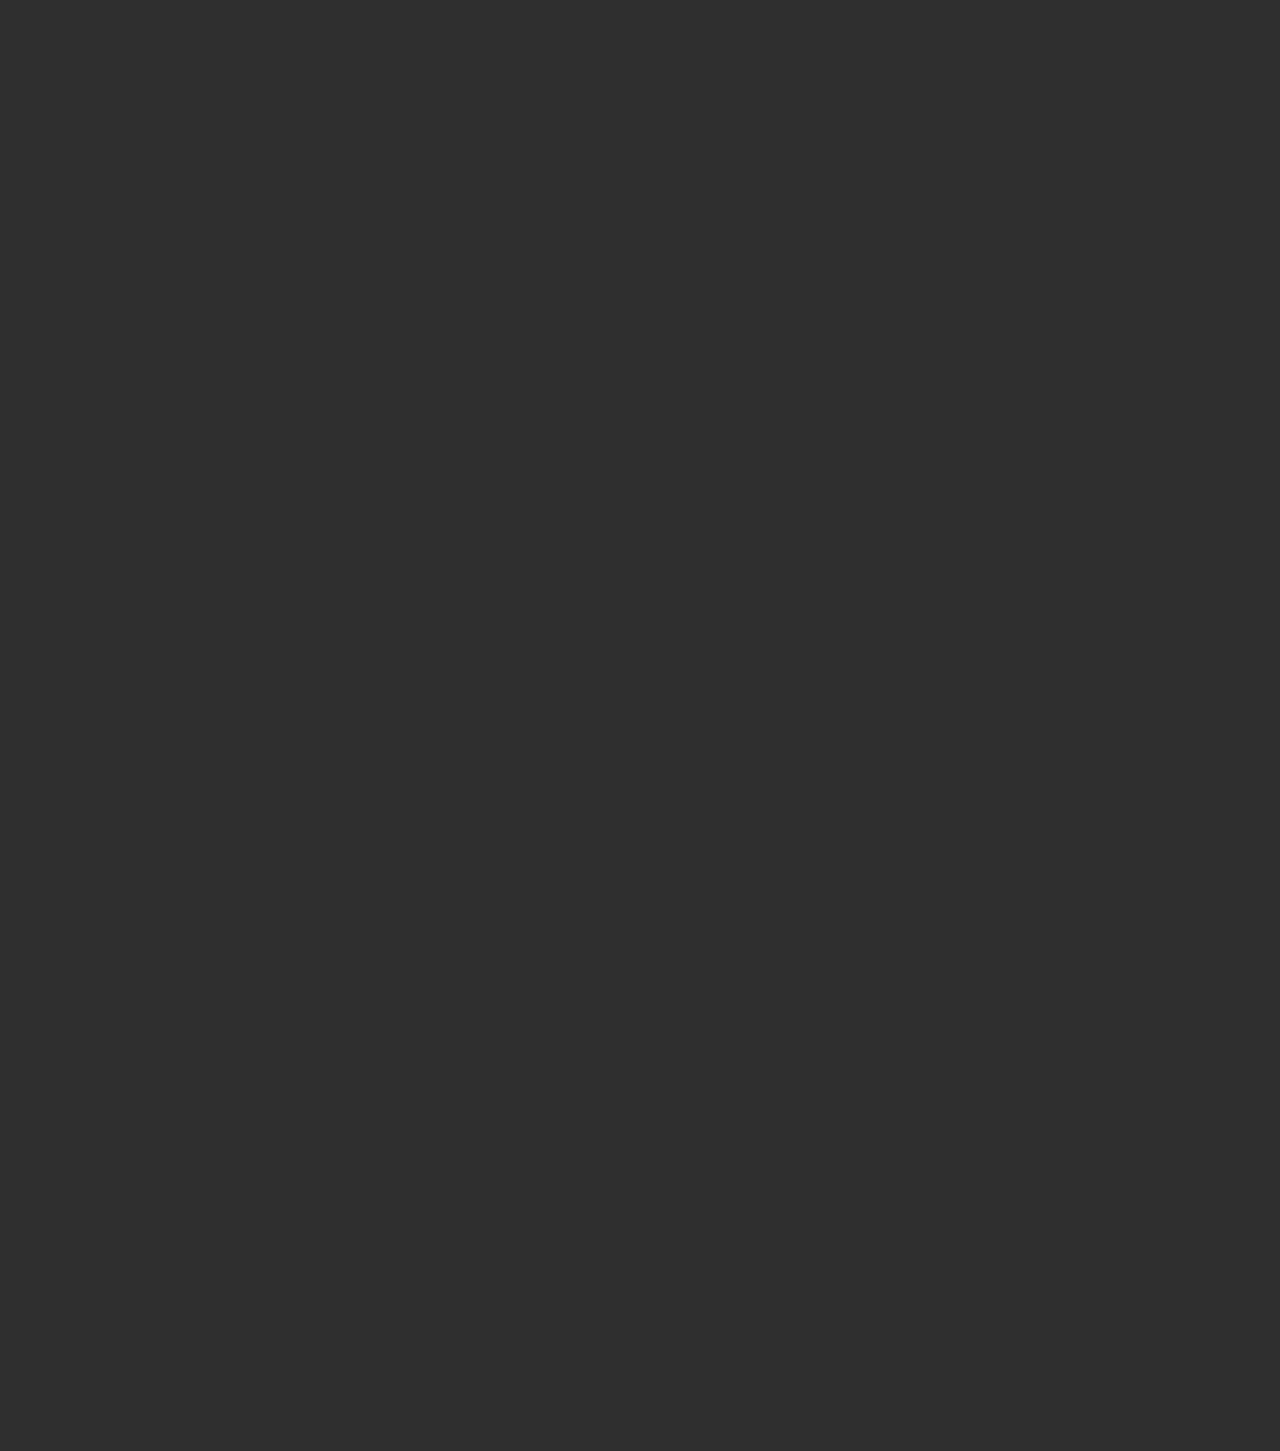
==== commit ab0304af: "Column spacing fixes" ====
--- a/index.html
+++ b/index.html
@@ -128,17 +128,17 @@
 	<!-- === Slide 3 - Portfolio -->
 	<div class="slide story" id="slide-3" data-slide="3">
 		<div class="row">
-      <div class="col-12 col-sm-6 col-lg-2"><a data-fancybox-group="portfolio" class="fancybox" href="images1/zr01.jpg"><img class="thumb" src="images1/zr01_thumb.png" alt=""></a></div>
-      <div class="col-12 col-sm-6 col-lg-2"><a data-fancybox-group="portfolio" class="fancybox" href="images1/zr02.jpg"><img class="thumb" src="images1/zr02_thumb.png" alt=""></a></div>
-      <div class="col-12 col-sm-6 col-lg-2"><a data-fancybox-group="portfolio" class="fancybox" href="images1/zr03.jpg"><img class="thumb" src="images1/zr03_thumb.png" alt=""></a></div>
-      <div class="col-12 col-sm-6 col-lg-2"><a data-fancybox-group="portfolio" class="fancybox" href="images1/zr04.jpg"><img class="thumb" src="images1/zr04_thumb.png" alt=""></a></div>
-      <div class="col-12 col-sm-6 col-lg-2"><a data-fancybox-group="portfolio" class="fancybox" href="images1/zr05.jpg"><img class="thumb" src="images1/zr05_thumb.png" alt=""></a></div>
-      <div class="col-12 col-sm-6 col-lg-2"><a data-fancybox-group="portfolio" class="fancybox" href="images1/zr06.jpg"><img class="thumb" src="images1/zr06_thumb.png" alt=""></a></div>
-      <div class="col-12 col-sm-6 col-lg-2"><a data-fancybox-group="portfolio" class="fancybox" href="images1/zr07.jpg"><img class="thumb" src="images1/zr07_thumb.png" alt=""></a></div>
-      <div class="col-12 col-sm-6 col-lg-2"><a data-fancybox-group="portfolio" class="fancybox" href="images1/zr08.jpg"><img class="thumb" src="images1/zr08_thumb.png" alt=""></a></div>
-      <div class="col-12 col-sm-6 col-lg-2"><a data-fancybox-group="portfolio" class="fancybox" href="images1/zr09.jpg"><img class="thumb" src="images1/zr09_thumb.png" alt=""></a></div>
-      <div class="col-12 col-sm-6 col-lg-2"><a data-fancybox-group="portfolio" class="fancybox" href="images1/zr10.jpg"><img class="thumb" src="images1/zr10_thumb.png" alt=""></a></div>
-      <div class="col-12 col-sm-6 col-lg-2"><a data-fancybox-group="portfolio" class="fancybox" href="images1/zr11.jpg"><img class="thumb" src="images1/zr11_thumb.png" alt=""></a></div>
+      <div class="col-12 col-sm-6 col-md-4 col-lg-2"><a data-fancybox-group="portfolio" class="fancybox" href="images1/zr01.jpg"><img class="thumb" src="images1/zr01_thumb.png" alt=""></a></div>
+      <div class="col-12 col-sm-6 col-md-4 col-lg-2"><a data-fancybox-group="portfolio" class="fancybox" href="images1/zr02.jpg"><img class="thumb" src="images1/zr02_thumb.png" alt=""></a></div>
+      <div class="col-12 col-sm-6 col-md-4 col-lg-2"><a data-fancybox-group="portfolio" class="fancybox" href="images1/zr03.jpg"><img class="thumb" src="images1/zr03_thumb.png" alt=""></a></div>
+      <div class="col-12 col-sm-6 col-md-4 col-lg-2"><a data-fancybox-group="portfolio" class="fancybox" href="images1/zr04.jpg"><img class="thumb" src="images1/zr04_thumb.png" alt=""></a></div>
+      <div class="col-12 col-sm-6 col-md-4 col-lg-2"><a data-fancybox-group="portfolio" class="fancybox" href="images1/zr05.jpg"><img class="thumb" src="images1/zr05_thumb.png" alt=""></a></div>
+      <div class="col-12 col-sm-6 col-md-4 col-lg-2"><a data-fancybox-group="portfolio" class="fancybox" href="images1/zr06.jpg"><img class="thumb" src="images1/zr06_thumb.png" alt=""></a></div>
+      <div class="col-12 col-sm-6 col-md-4 col-lg-2"><a data-fancybox-group="portfolio" class="fancybox" href="images1/zr07.jpg"><img class="thumb" src="images1/zr07_thumb.png" alt=""></a></div>
+      <div class="col-12 col-sm-6 col-md-4 col-lg-2"><a data-fancybox-group="portfolio" class="fancybox" href="images1/zr08.jpg"><img class="thumb" src="images1/zr08_thumb.png" alt=""></a></div>
+      <div class="col-12 col-sm-6 col-md-4 col-lg-2"><a data-fancybox-group="portfolio" class="fancybox" href="images1/zr09.jpg"><img class="thumb" src="images1/zr09_thumb.png" alt=""></a></div>
+      <div class="col-12 col-sm-6 col-md-4 col-lg-2"><a data-fancybox-group="portfolio" class="fancybox" href="images1/zr10.jpg"><img class="thumb" src="images1/zr10_thumb.png" alt=""></a></div>
+      <div class="col-12 col-sm-6 col-md-4 col-lg-2"><a data-fancybox-group="portfolio" class="fancybox" href="images1/zr11.jpg"><img class="thumb" src="images1/zr11_thumb.png" alt=""></a></div>
 		<!--
 			<div class="col-12 col-sm-6 col-lg-2"><a data-fancybox-group="portfolio" class="fancybox" href="images/portfolio/p11-large.jpg"><img class="thumb" src="images/portfolio/p11-small.jpg" alt=""></a></div>
 			<div class="col-12 col-sm-6 col-lg-2"><a data-fancybox-group="portfolio" class="fancybox" href="images/portfolio/p12-large.jpg"><img class="thumb" src="images/portfolio/p12-small.jpg" alt=""></a></div>
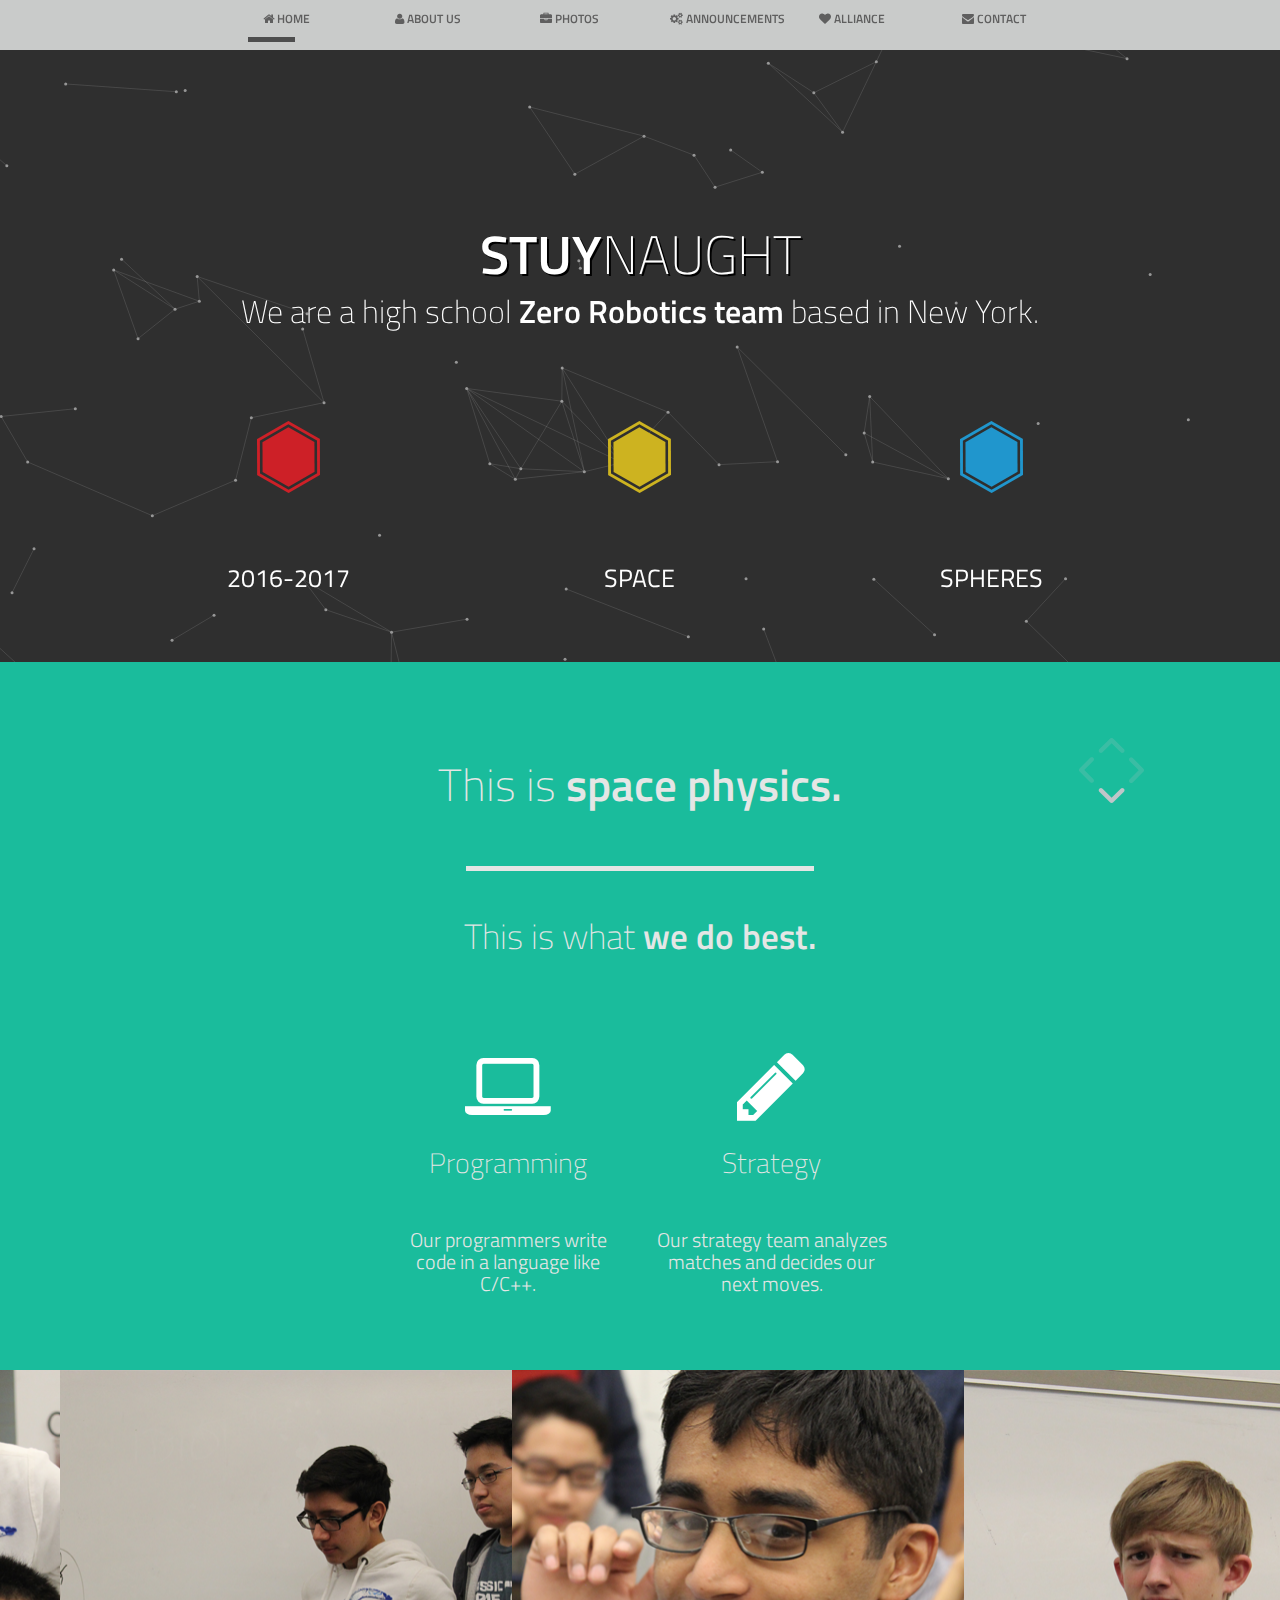
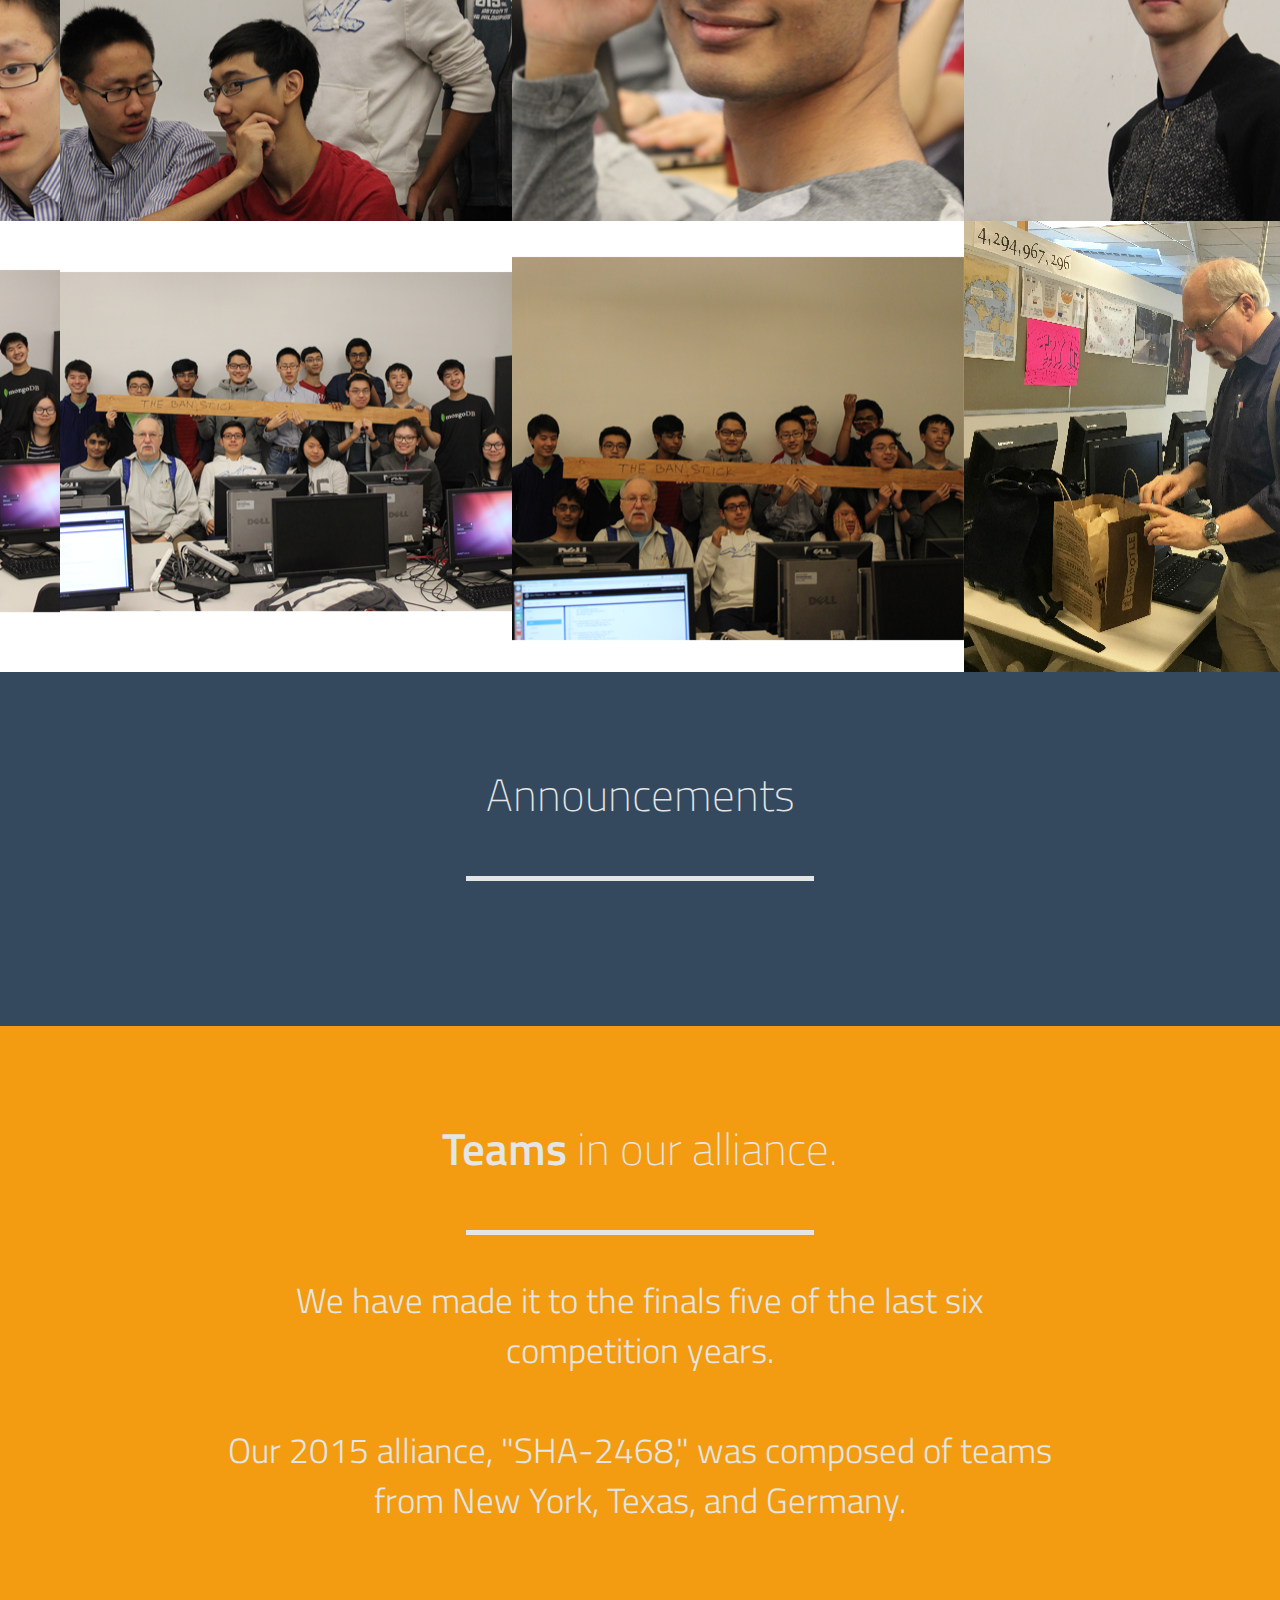
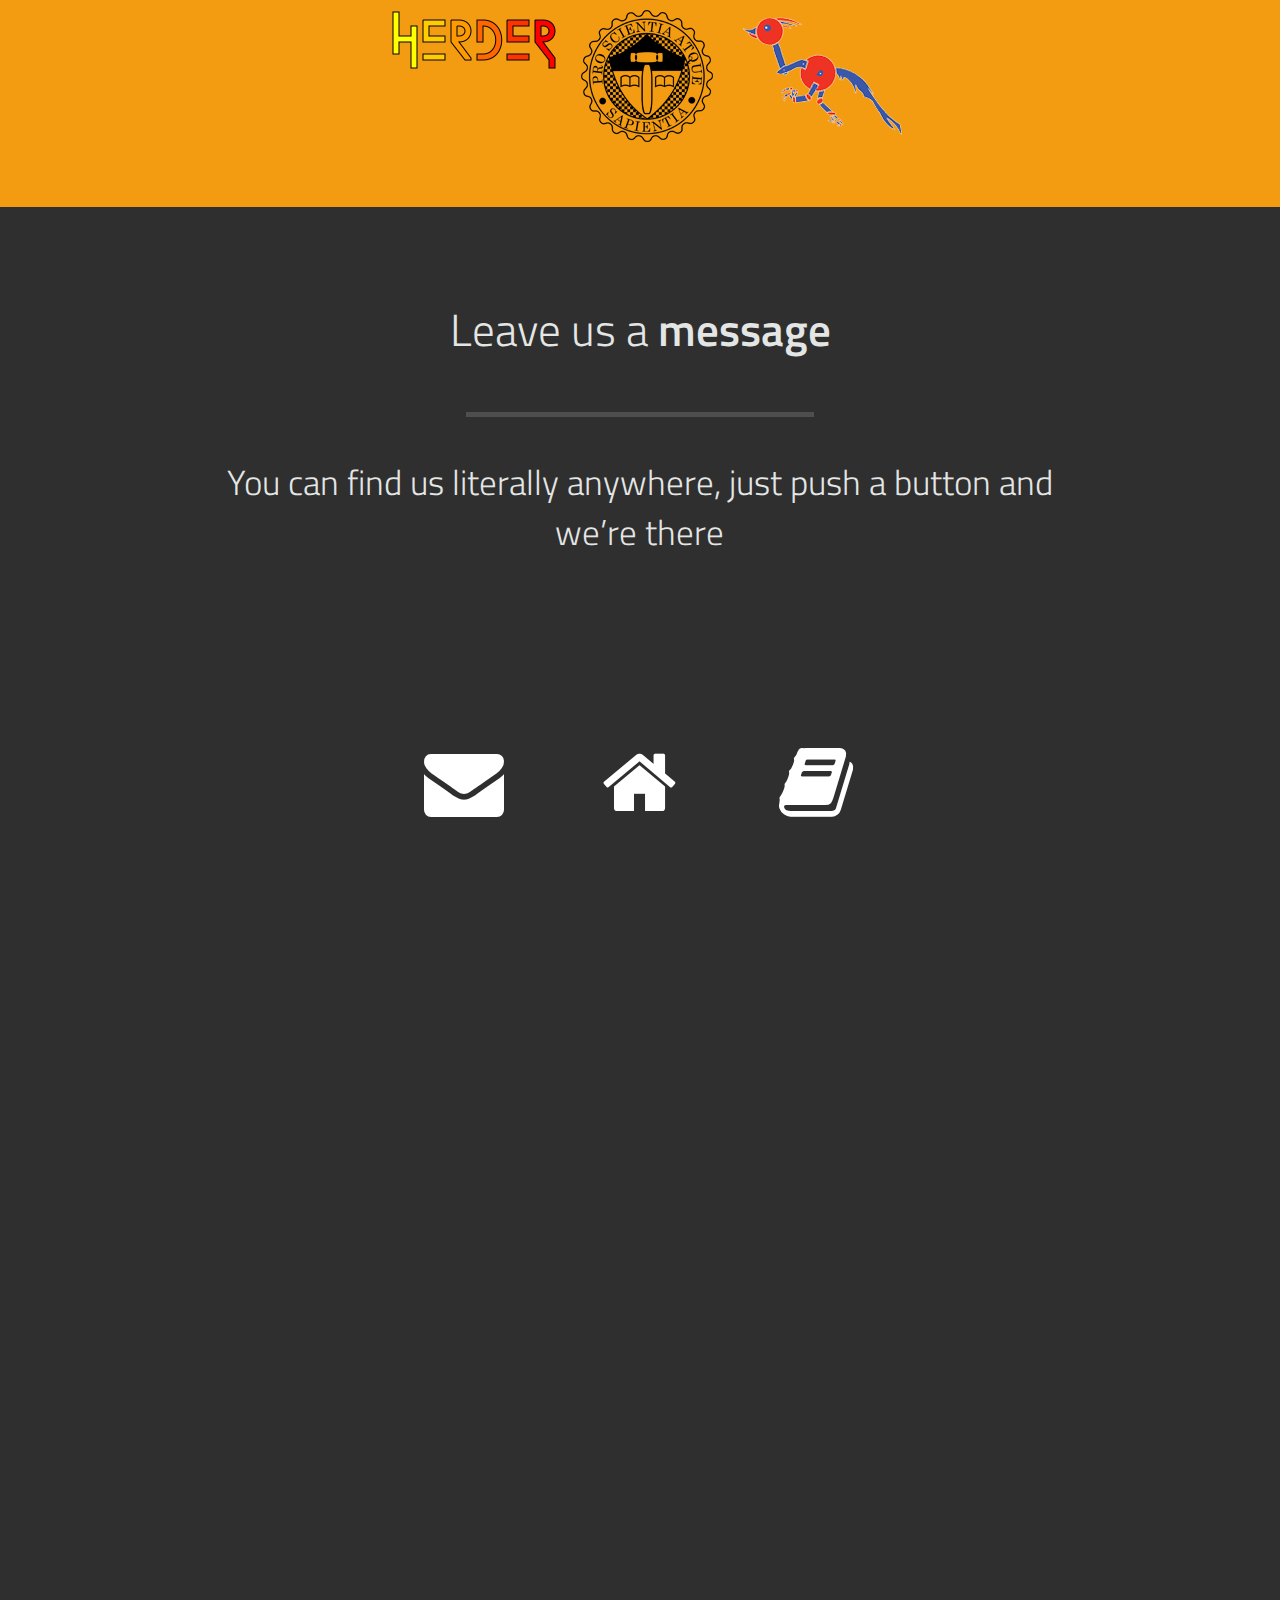
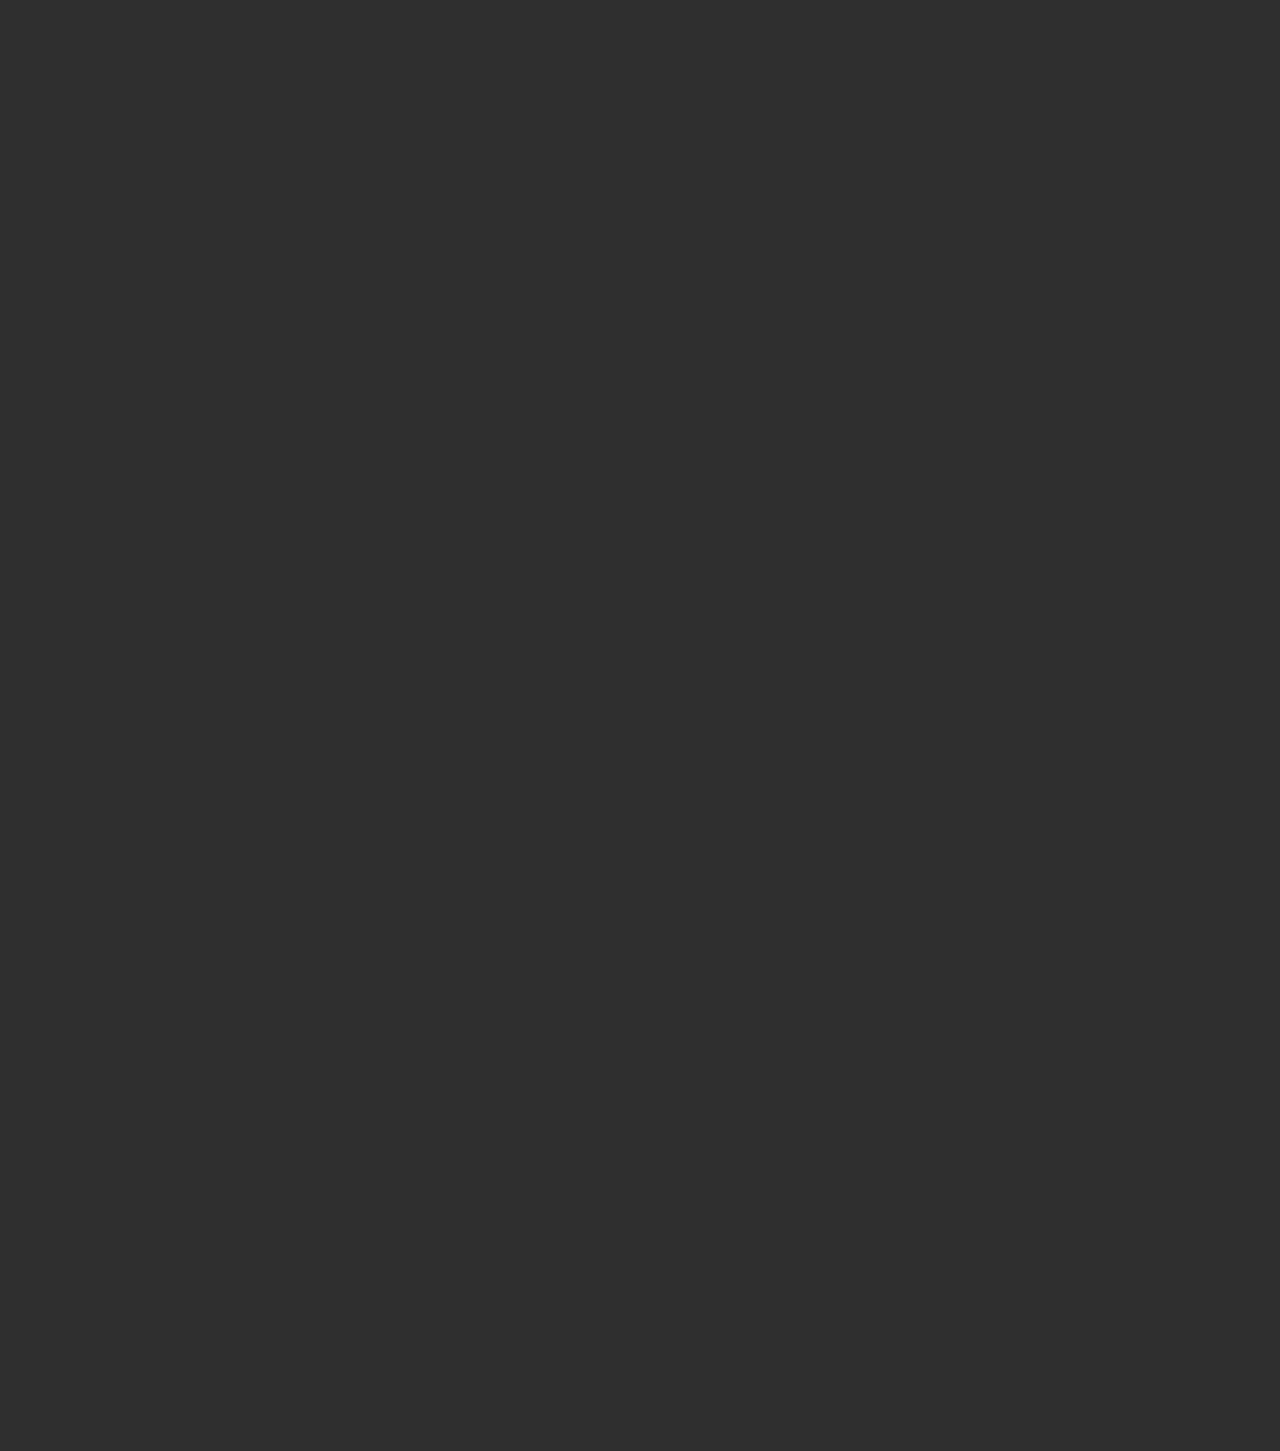
==== commit 2911d89d: "test" ====
--- a/index.html
+++ b/index.html
@@ -128,17 +128,17 @@
 	<!-- === Slide 3 - Portfolio -->
 	<div class="slide story" id="slide-3" data-slide="3">
 		<div class="row">
-      <div class="col-12 col-sm-6 col-md-4 col-lg-2"><a data-fancybox-group="portfolio" class="fancybox" href="images1/zr01.jpg"><img class="thumb" src="images1/zr01_thumb.png" alt=""></a></div>
-      <div class="col-12 col-sm-6 col-md-4 col-lg-2"><a data-fancybox-group="portfolio" class="fancybox" href="images1/zr02.jpg"><img class="thumb" src="images1/zr02_thumb.png" alt=""></a></div>
-      <div class="col-12 col-sm-6 col-md-4 col-lg-2"><a data-fancybox-group="portfolio" class="fancybox" href="images1/zr03.jpg"><img class="thumb" src="images1/zr03_thumb.png" alt=""></a></div>
-      <div class="col-12 col-sm-6 col-md-4 col-lg-2"><a data-fancybox-group="portfolio" class="fancybox" href="images1/zr04.jpg"><img class="thumb" src="images1/zr04_thumb.png" alt=""></a></div>
-      <div class="col-12 col-sm-6 col-md-4 col-lg-2"><a data-fancybox-group="portfolio" class="fancybox" href="images1/zr05.jpg"><img class="thumb" src="images1/zr05_thumb.png" alt=""></a></div>
-      <div class="col-12 col-sm-6 col-md-4 col-lg-2"><a data-fancybox-group="portfolio" class="fancybox" href="images1/zr06.jpg"><img class="thumb" src="images1/zr06_thumb.png" alt=""></a></div>
-      <div class="col-12 col-sm-6 col-md-4 col-lg-2"><a data-fancybox-group="portfolio" class="fancybox" href="images1/zr07.jpg"><img class="thumb" src="images1/zr07_thumb.png" alt=""></a></div>
-      <div class="col-12 col-sm-6 col-md-4 col-lg-2"><a data-fancybox-group="portfolio" class="fancybox" href="images1/zr08.jpg"><img class="thumb" src="images1/zr08_thumb.png" alt=""></a></div>
-      <div class="col-12 col-sm-6 col-md-4 col-lg-2"><a data-fancybox-group="portfolio" class="fancybox" href="images1/zr09.jpg"><img class="thumb" src="images1/zr09_thumb.png" alt=""></a></div>
-      <div class="col-12 col-sm-6 col-md-4 col-lg-2"><a data-fancybox-group="portfolio" class="fancybox" href="images1/zr10.jpg"><img class="thumb" src="images1/zr10_thumb.png" alt=""></a></div>
-      <div class="col-12 col-sm-6 col-md-4 col-lg-2"><a data-fancybox-group="portfolio" class="fancybox" href="images1/zr11.jpg"><img class="thumb" src="images1/zr11_thumb.png" alt=""></a></div>
+      <div class="col-12 col-sm-4 col-md-4 col-lg-2"><a data-fancybox-group="portfolio" class="fancybox" href="images1/zr01.jpg"><img class="thumb" src="images1/zr01_thumb.png" alt=""></a></div>
+      <div class="col-12 col-sm-4 col-md-4 col-lg-2"><a data-fancybox-group="portfolio" class="fancybox" href="images1/zr02.jpg"><img class="thumb" src="images1/zr02_thumb.png" alt=""></a></div>
+      <div class="col-12 col-sm-4 col-md-4 col-lg-2"><a data-fancybox-group="portfolio" class="fancybox" href="images1/zr03.jpg"><img class="thumb" src="images1/zr03_thumb.png" alt=""></a></div>
+      <div class="col-12 col-sm-4 col-md-4 col-lg-2"><a data-fancybox-group="portfolio" class="fancybox" href="images1/zr04.jpg"><img class="thumb" src="images1/zr04_thumb.png" alt=""></a></div>
+      <div class="col-12 col-sm-4 col-md-4 col-lg-2"><a data-fancybox-group="portfolio" class="fancybox" href="images1/zr05.jpg"><img class="thumb" src="images1/zr05_thumb.png" alt=""></a></div>
+      <div class="col-12 col-sm-4 col-md-4 col-lg-2"><a data-fancybox-group="portfolio" class="fancybox" href="images1/zr06.jpg"><img class="thumb" src="images1/zr06_thumb.png" alt=""></a></div>
+      <div class="col-12 col-sm-4 col-md-4 col-lg-2"><a data-fancybox-group="portfolio" class="fancybox" href="images1/zr07.jpg"><img class="thumb" src="images1/zr07_thumb.png" alt=""></a></div>
+      <div class="col-12 col-sm-4 col-md-4 col-lg-2"><a data-fancybox-group="portfolio" class="fancybox" href="images1/zr08.jpg"><img class="thumb" src="images1/zr08_thumb.png" alt=""></a></div>
+      <div class="col-12 col-sm-4 col-md-4 col-lg-2"><a data-fancybox-group="portfolio" class="fancybox" href="images1/zr09.jpg"><img class="thumb" src="images1/zr09_thumb.png" alt=""></a></div>
+      <div class="col-12 col-sm-4 col-md-4 col-lg-2"><a data-fancybox-group="portfolio" class="fancybox" href="images1/zr10.jpg"><img class="thumb" src="images1/zr10_thumb.png" alt=""></a></div>
+      <div class="col-12 col-sm-4 col-md-4 col-lg-2"><a data-fancybox-group="portfolio" class="fancybox" href="images1/zr11.jpg"><img class="thumb" src="images1/zr11_thumb.png" alt=""></a></div>
 		<!--
 			<div class="col-12 col-sm-6 col-lg-2"><a data-fancybox-group="portfolio" class="fancybox" href="images/portfolio/p11-large.jpg"><img class="thumb" src="images/portfolio/p11-small.jpg" alt=""></a></div>
 			<div class="col-12 col-sm-6 col-lg-2"><a data-fancybox-group="portfolio" class="fancybox" href="images/portfolio/p12-large.jpg"><img class="thumb" src="images/portfolio/p12-small.jpg" alt=""></a></div>
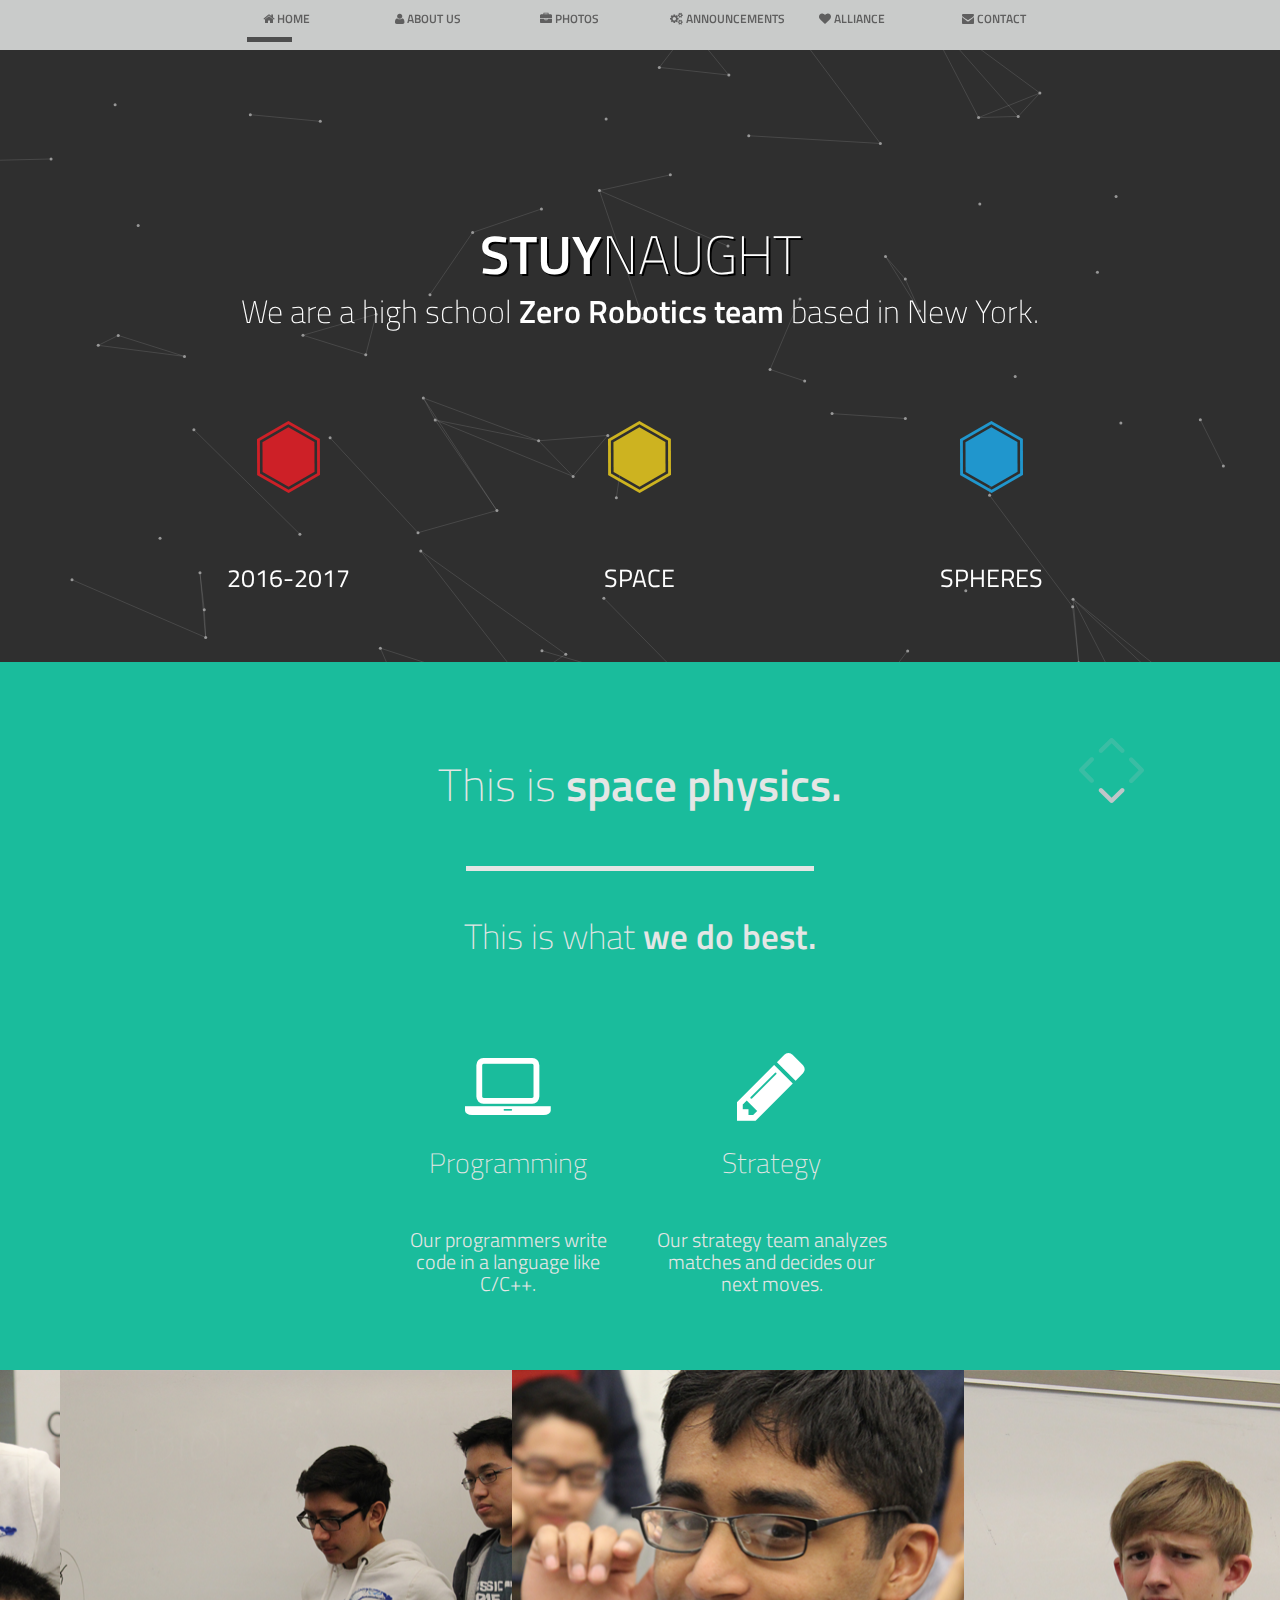
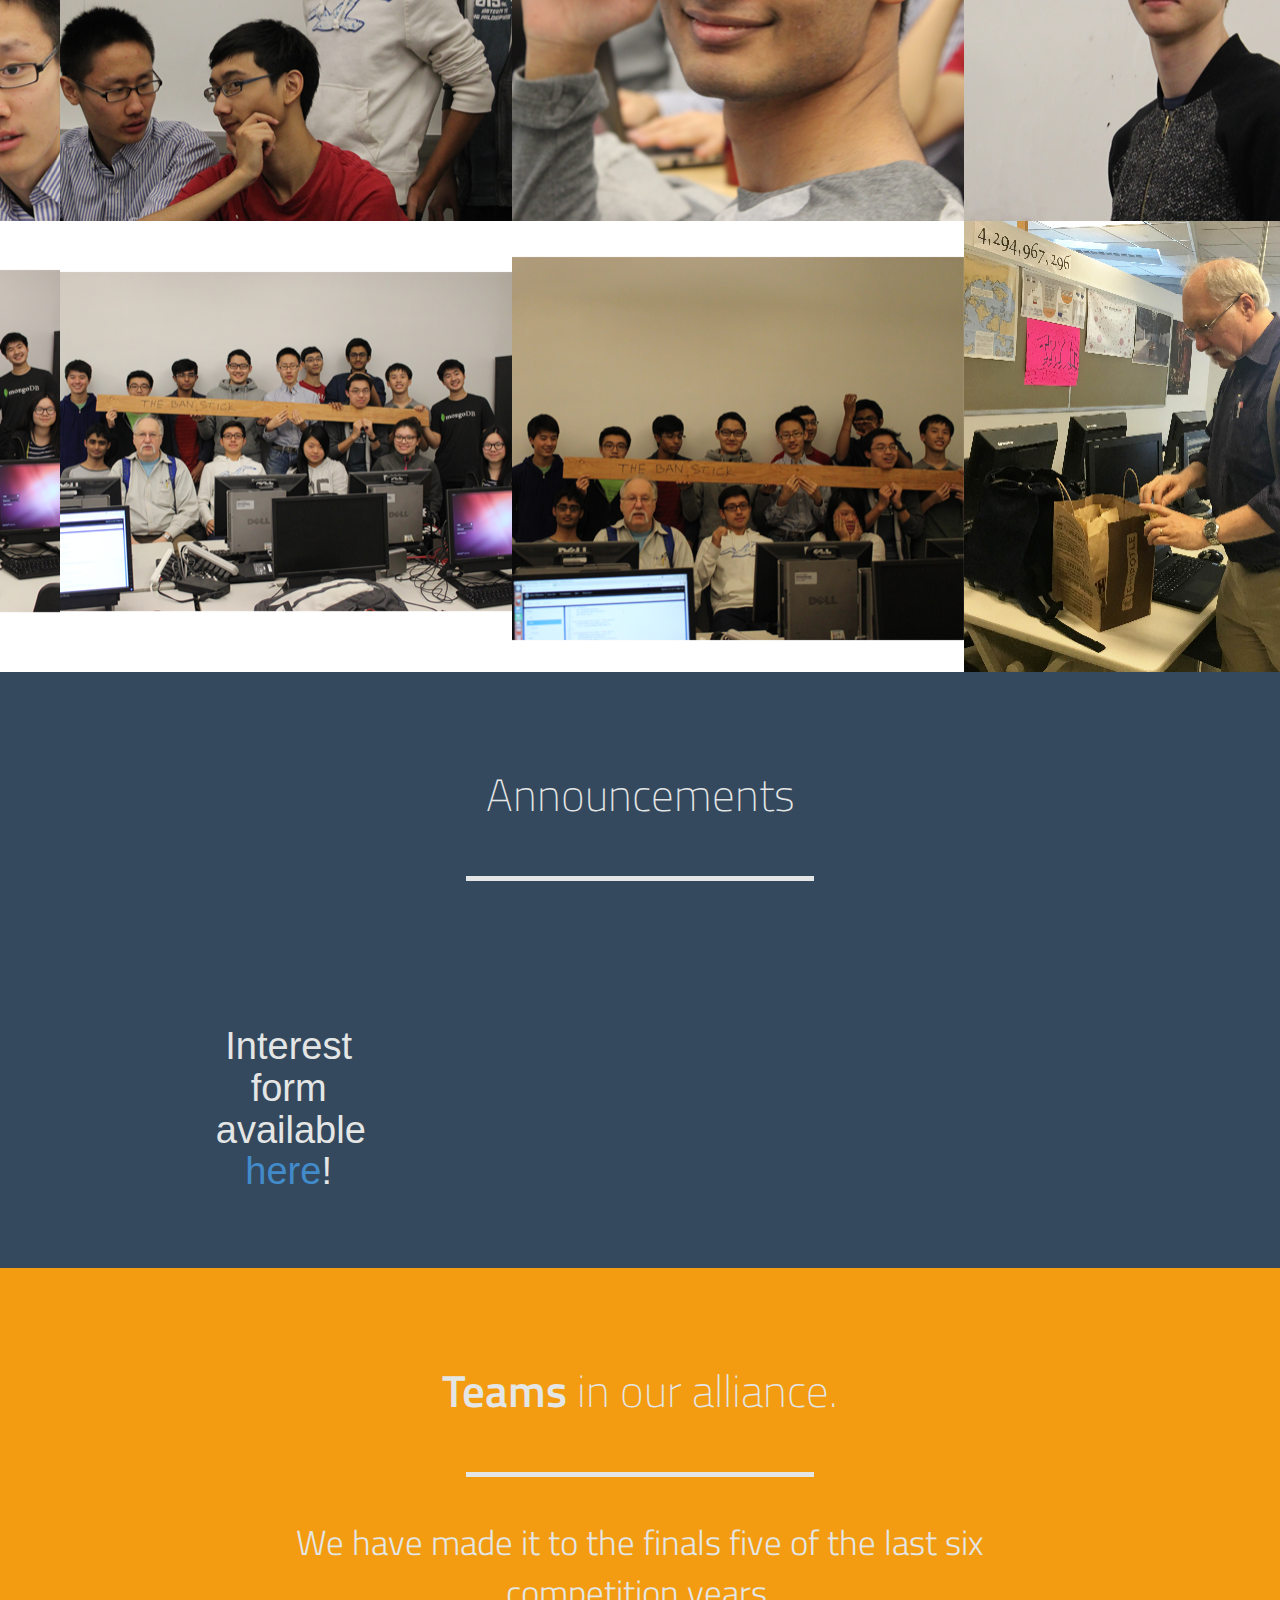
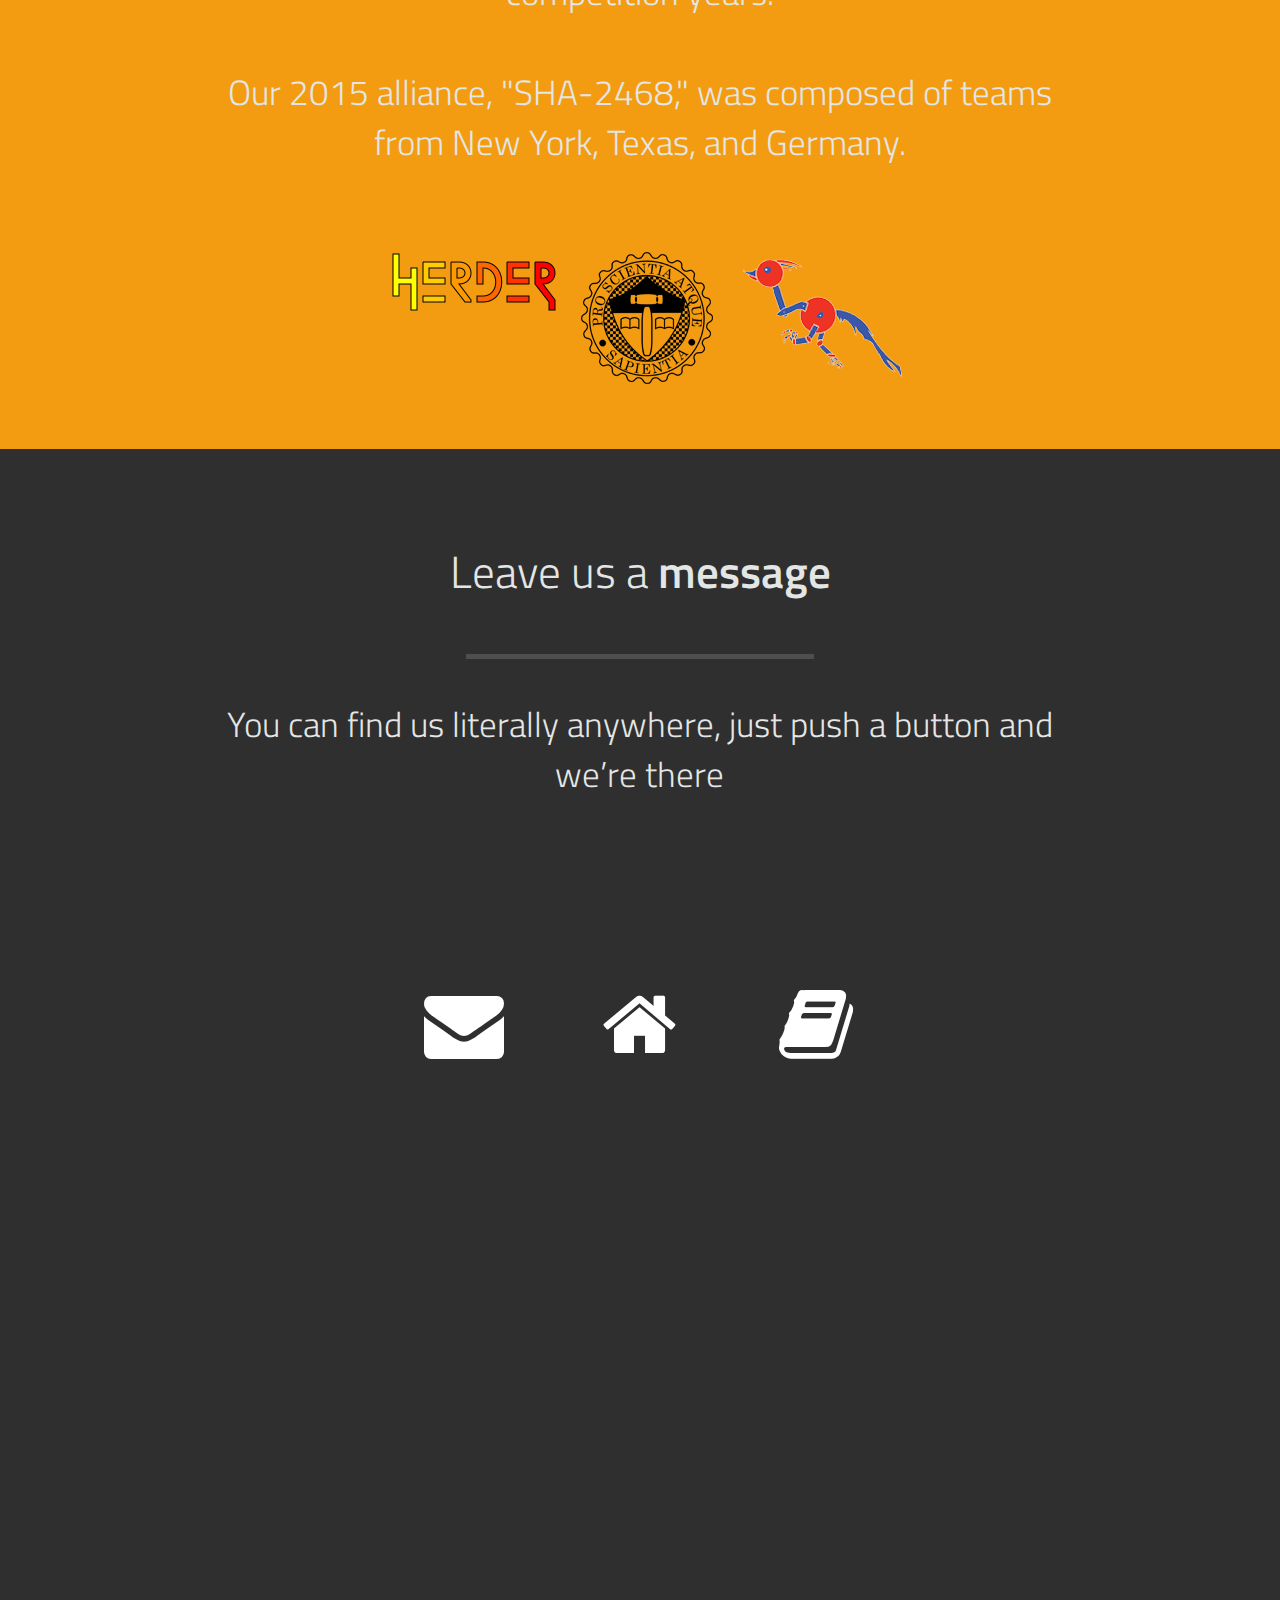
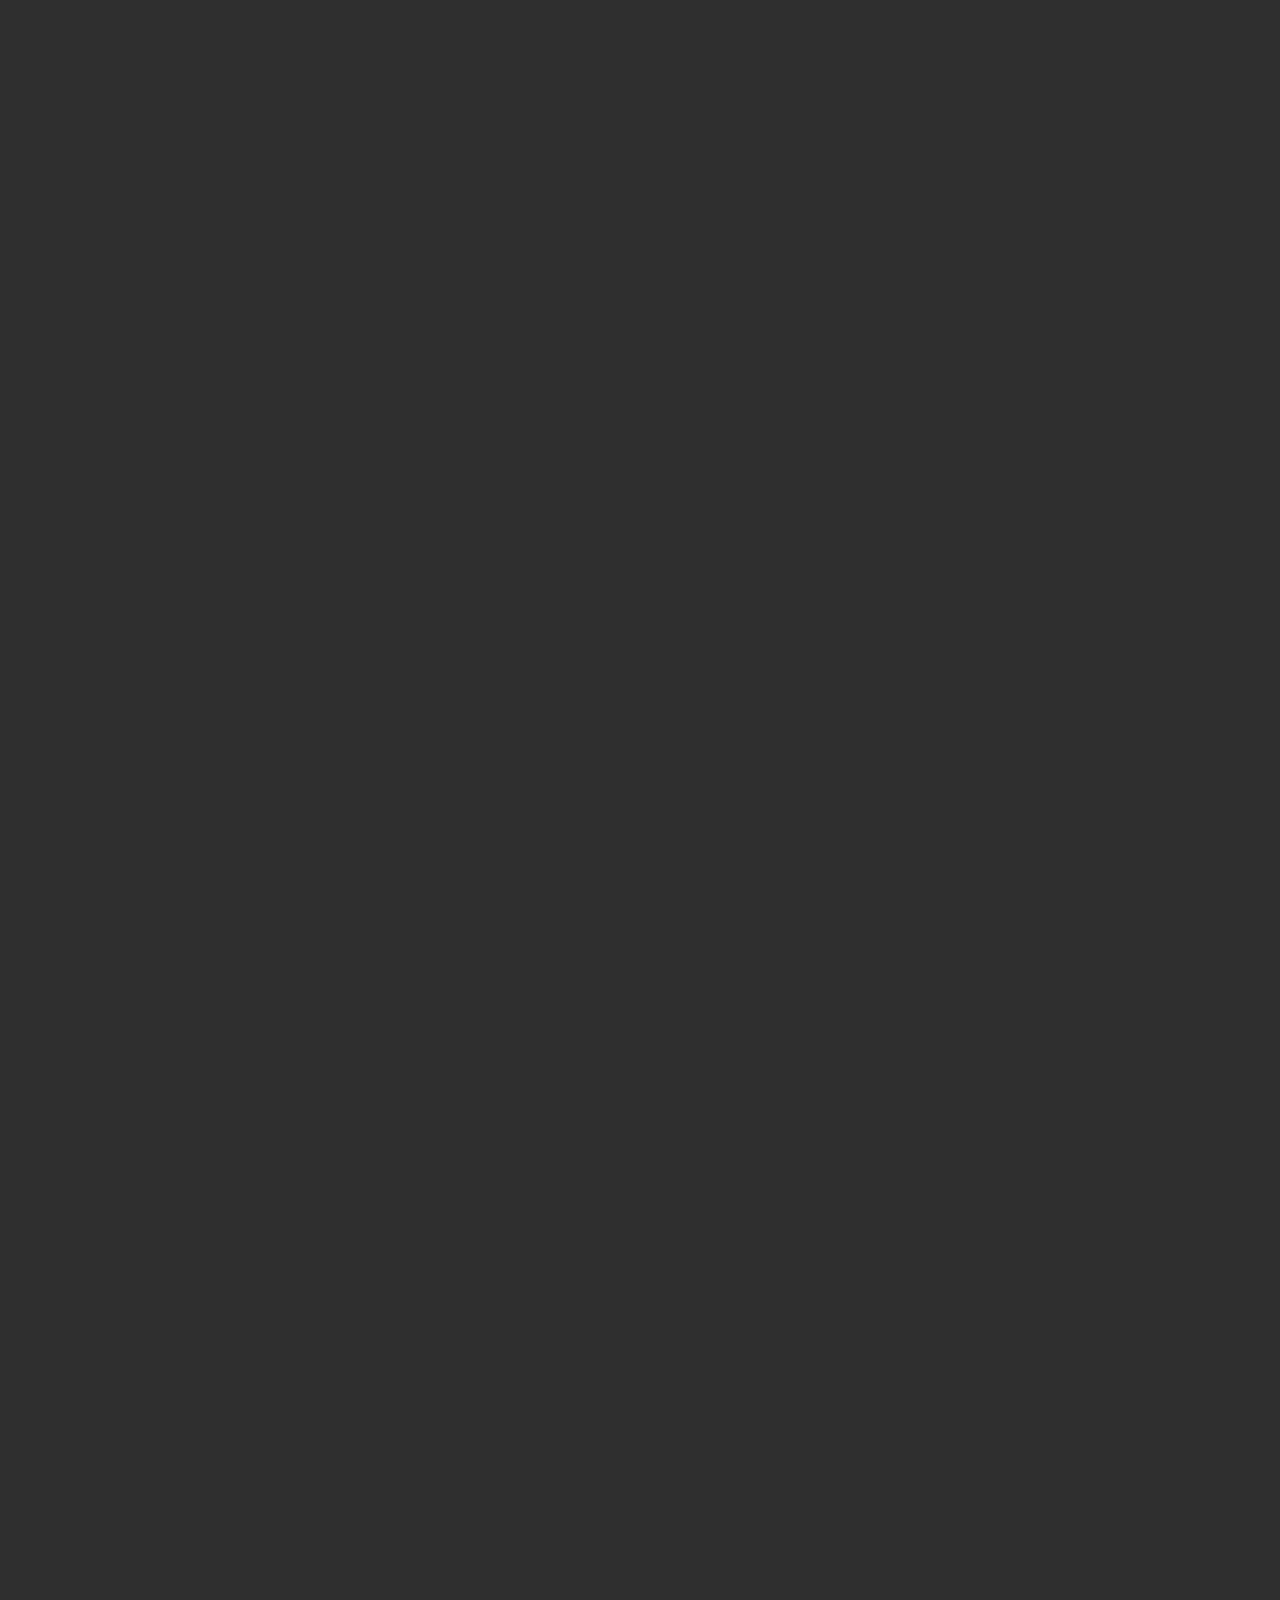
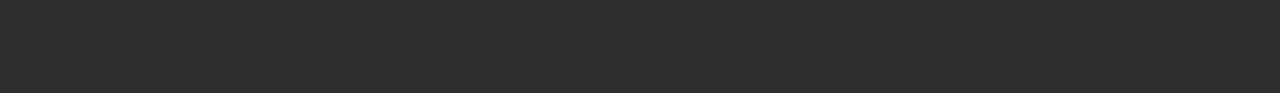
==== commit 9145659b: "Update index.html" ====
--- a/index.html
+++ b/index.html
@@ -158,35 +158,12 @@
 			</div>
 			<div class="row subtitle-row">
 			</div>
-			<!-- <div class="row content-row">
+			<div class="row content-row">
 				<div class="col-sm-1 hidden-sm">&nbsp;</div>
 				<div class="col-12 col-sm-2">
-					<p><i class="icon icon-bolt"></i></p>
-					<h2 class="font-thin">Listening to<br><span class="font-semibold" >your needs</span></h2>
-					<h4 class="font-thin">It is a long established fact that a reader will be distracted by the readable content of a page when looking at its layout.</h4>
-				</div>
-				<div class="col-12 col-sm-2">
-					<p><i class="icon icon-cog"></i></p>
-					<h2 class="font-thin">Project<br><span class="font-semibold">discovery</span></h2>
-					<h4 class="font-thin">It is a long established fact that a reader will be distracted by the readable content of a page when looking at its layout.</h4>
-				</div>
-				<div class="col-12 col-sm-2">
-					<p><i class="icon icon-cloud"></i></p>
-					<h2 class="font-thin">Storming<br><span class="font-semibold">our brains</span></h2>
-					<h4 class="font-thin">It is a long established fact that a reader will be distracted by the readable content of a page when looking at its layout.</h4>
-				</div>
-				<div class="col-12 col-sm-2">
-					<p><i class="icon icon-map-marker"></i></p>
-					<h2 class="font-thin">Getting<br><span class="font-semibold">there</span></h2>
-					<h4 class="font-thin">It is a long established fact that a reader will be distracted by the readable content of a page when looking at its layout.</h4>
-				</div>
-				<div class="col-12 col-sm-2">
-					<p><i class="icon icon-gift"></i></p>
-					<h2 class="font-thin">Delivering<br><span class="font-semibold">the product</span></h2>
-					<h4 class="font-thin">It is a long established fact that a reader will be distracted by the readable content of a page when looking at its layout.</h4>
-				</div>
-				<div class="col-sm-1 hidden-sm">&nbsp;</div>
-			</div> -->
+					<h1>Interest form available <a href="http://bit.ly/2qxkJkF">here</a>!</h1>
+				</div>
+			</div>
 		</div>
 	</div>
 
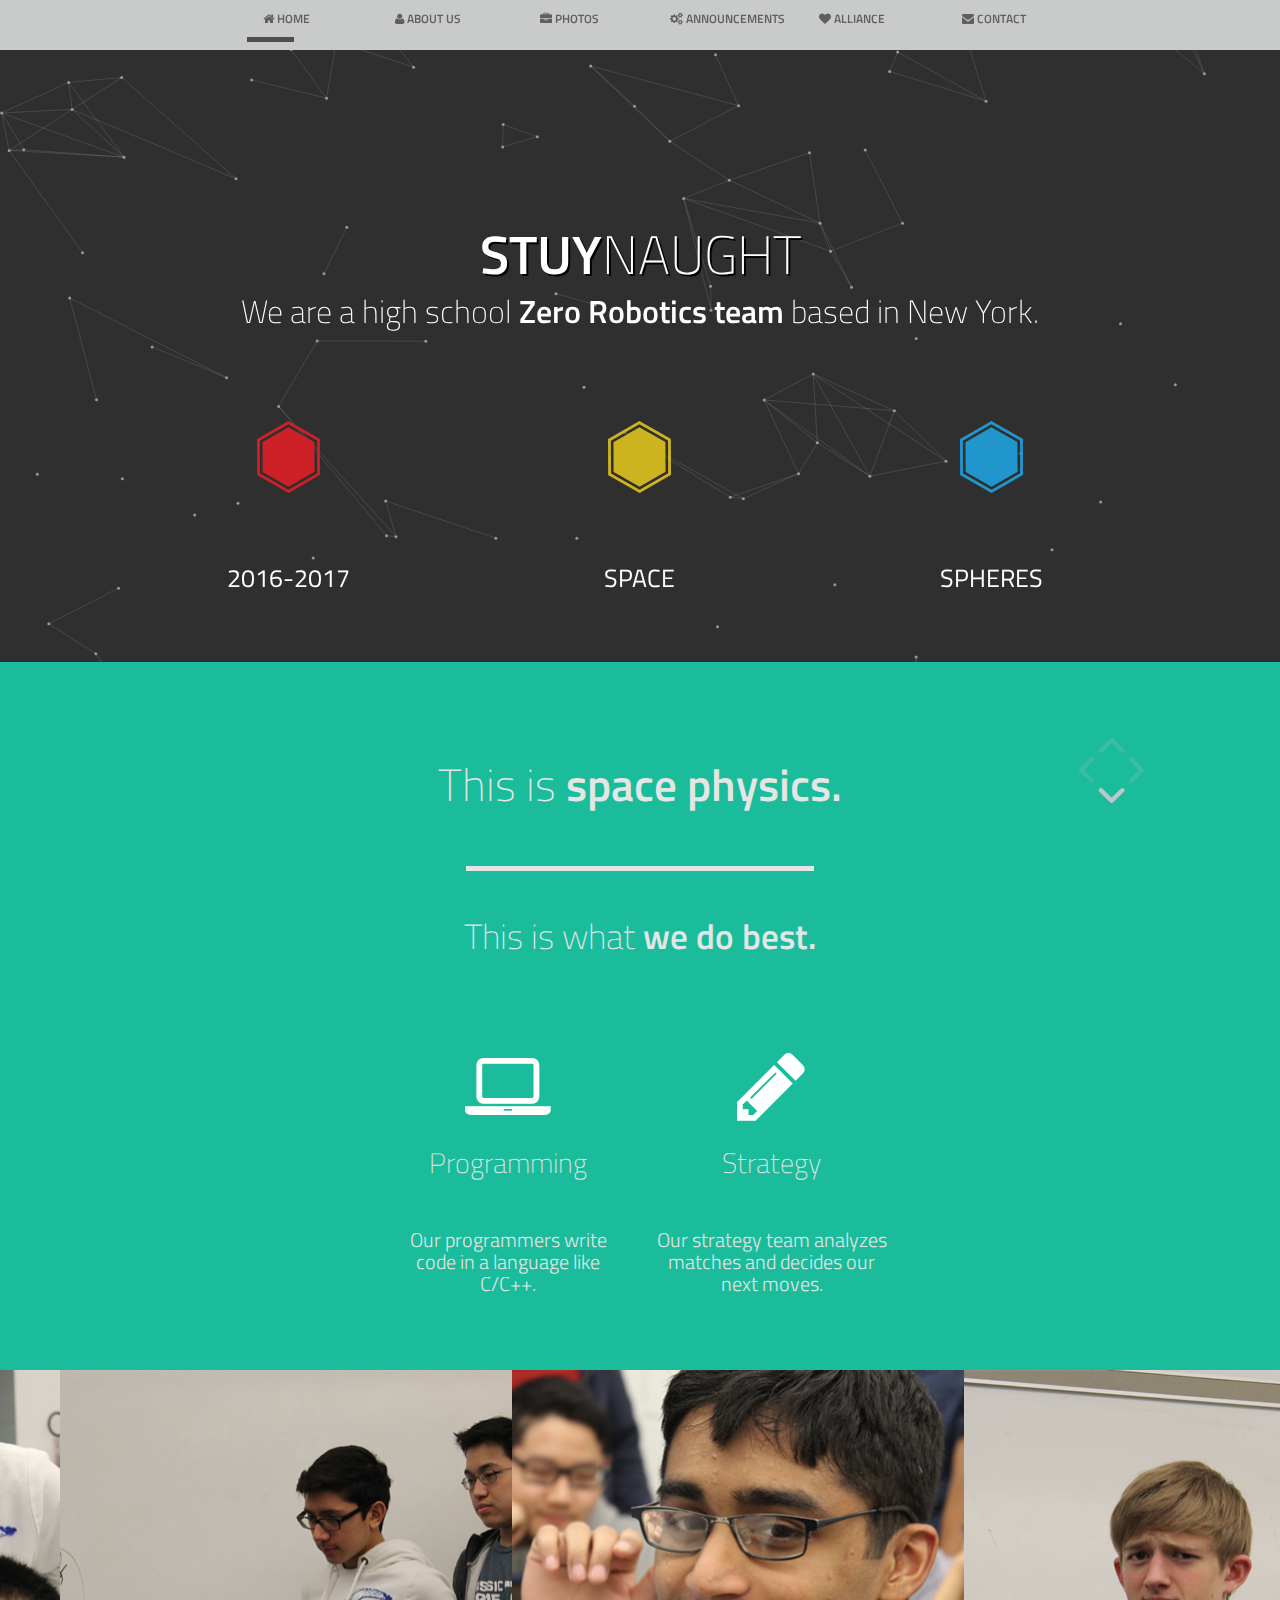
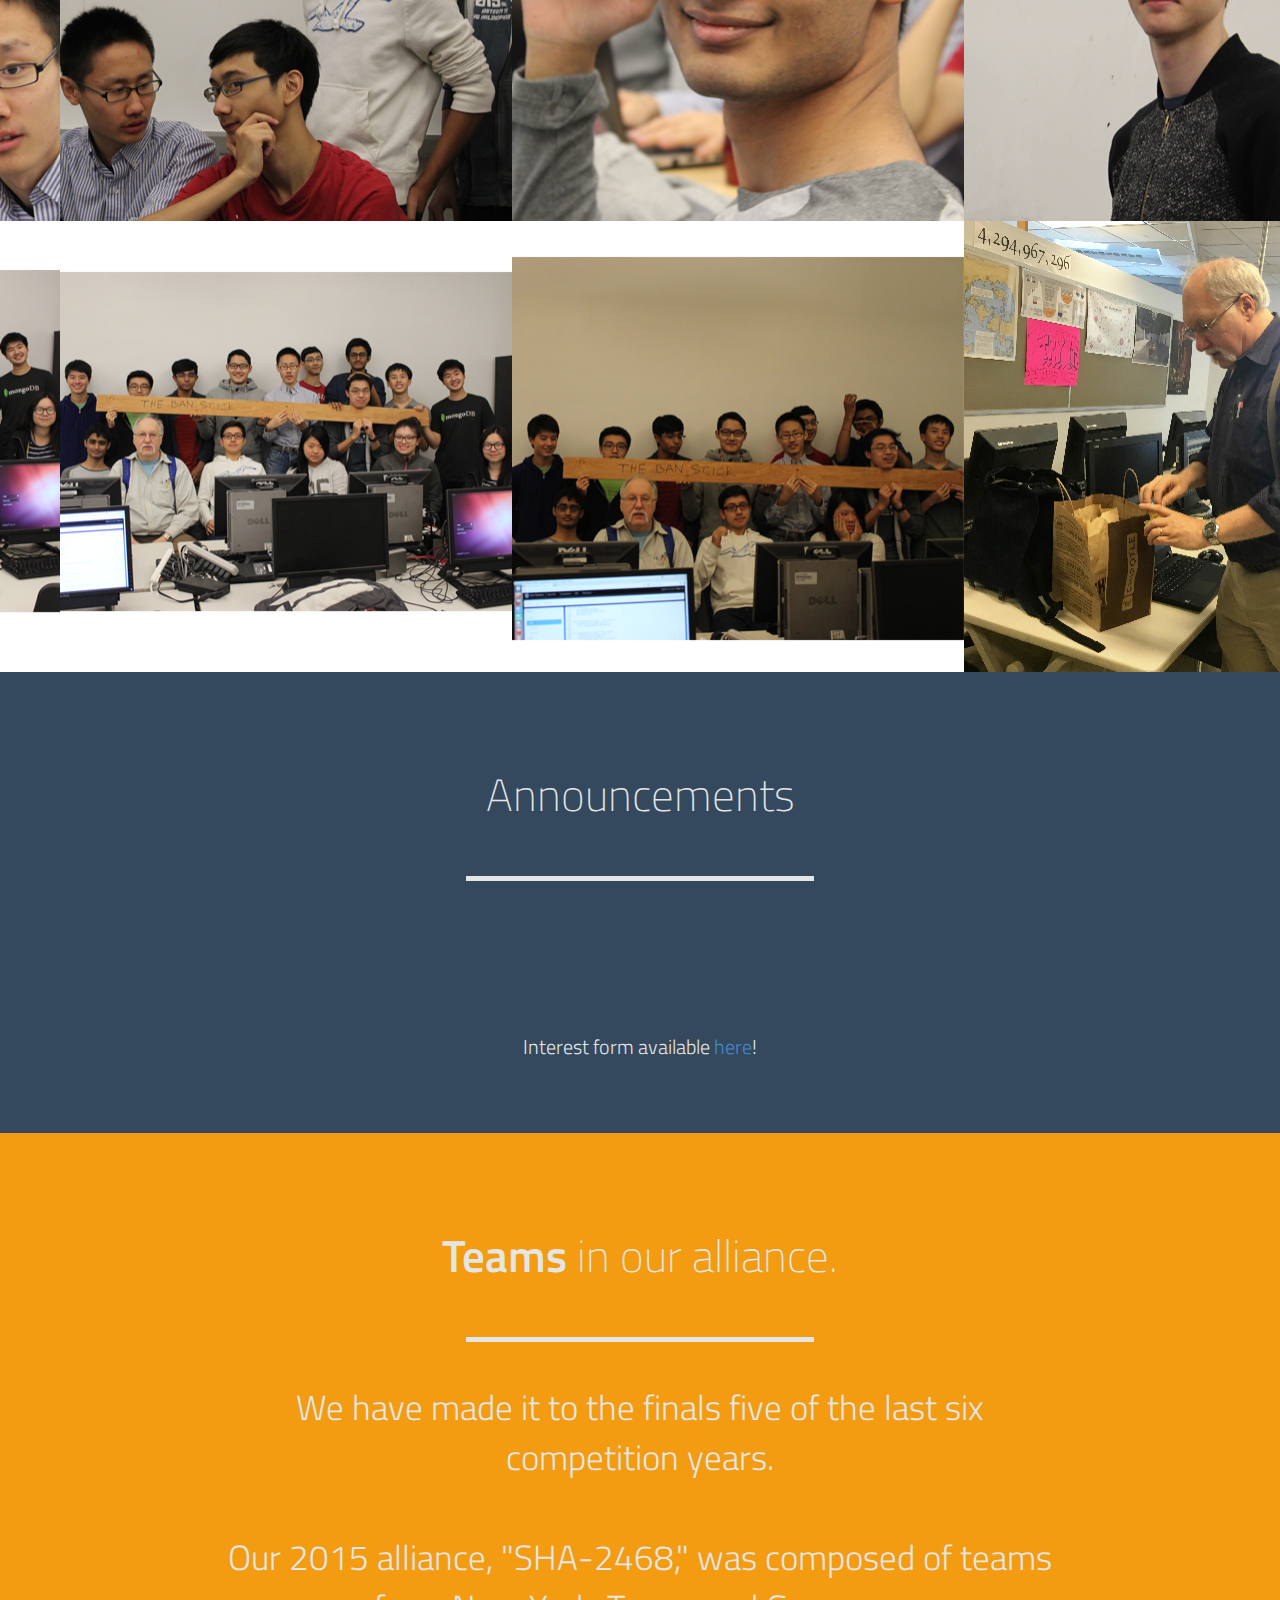
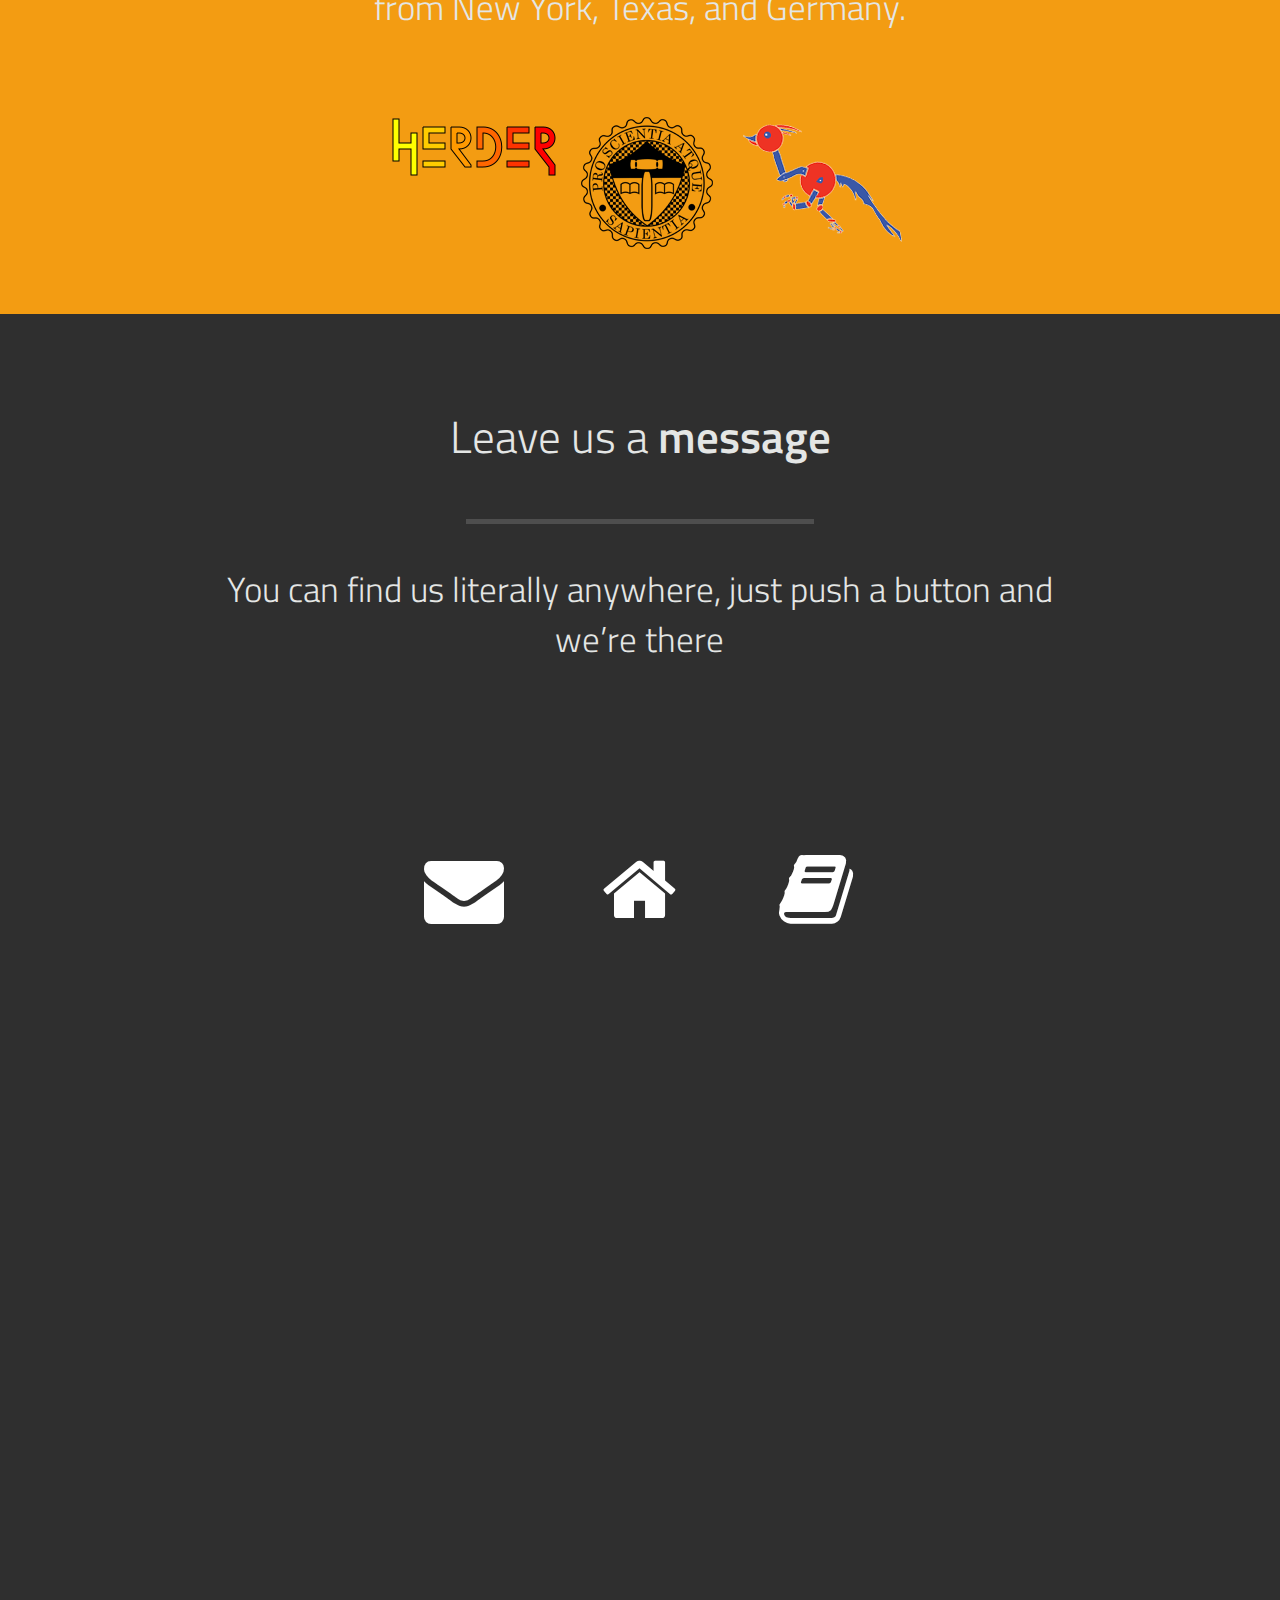
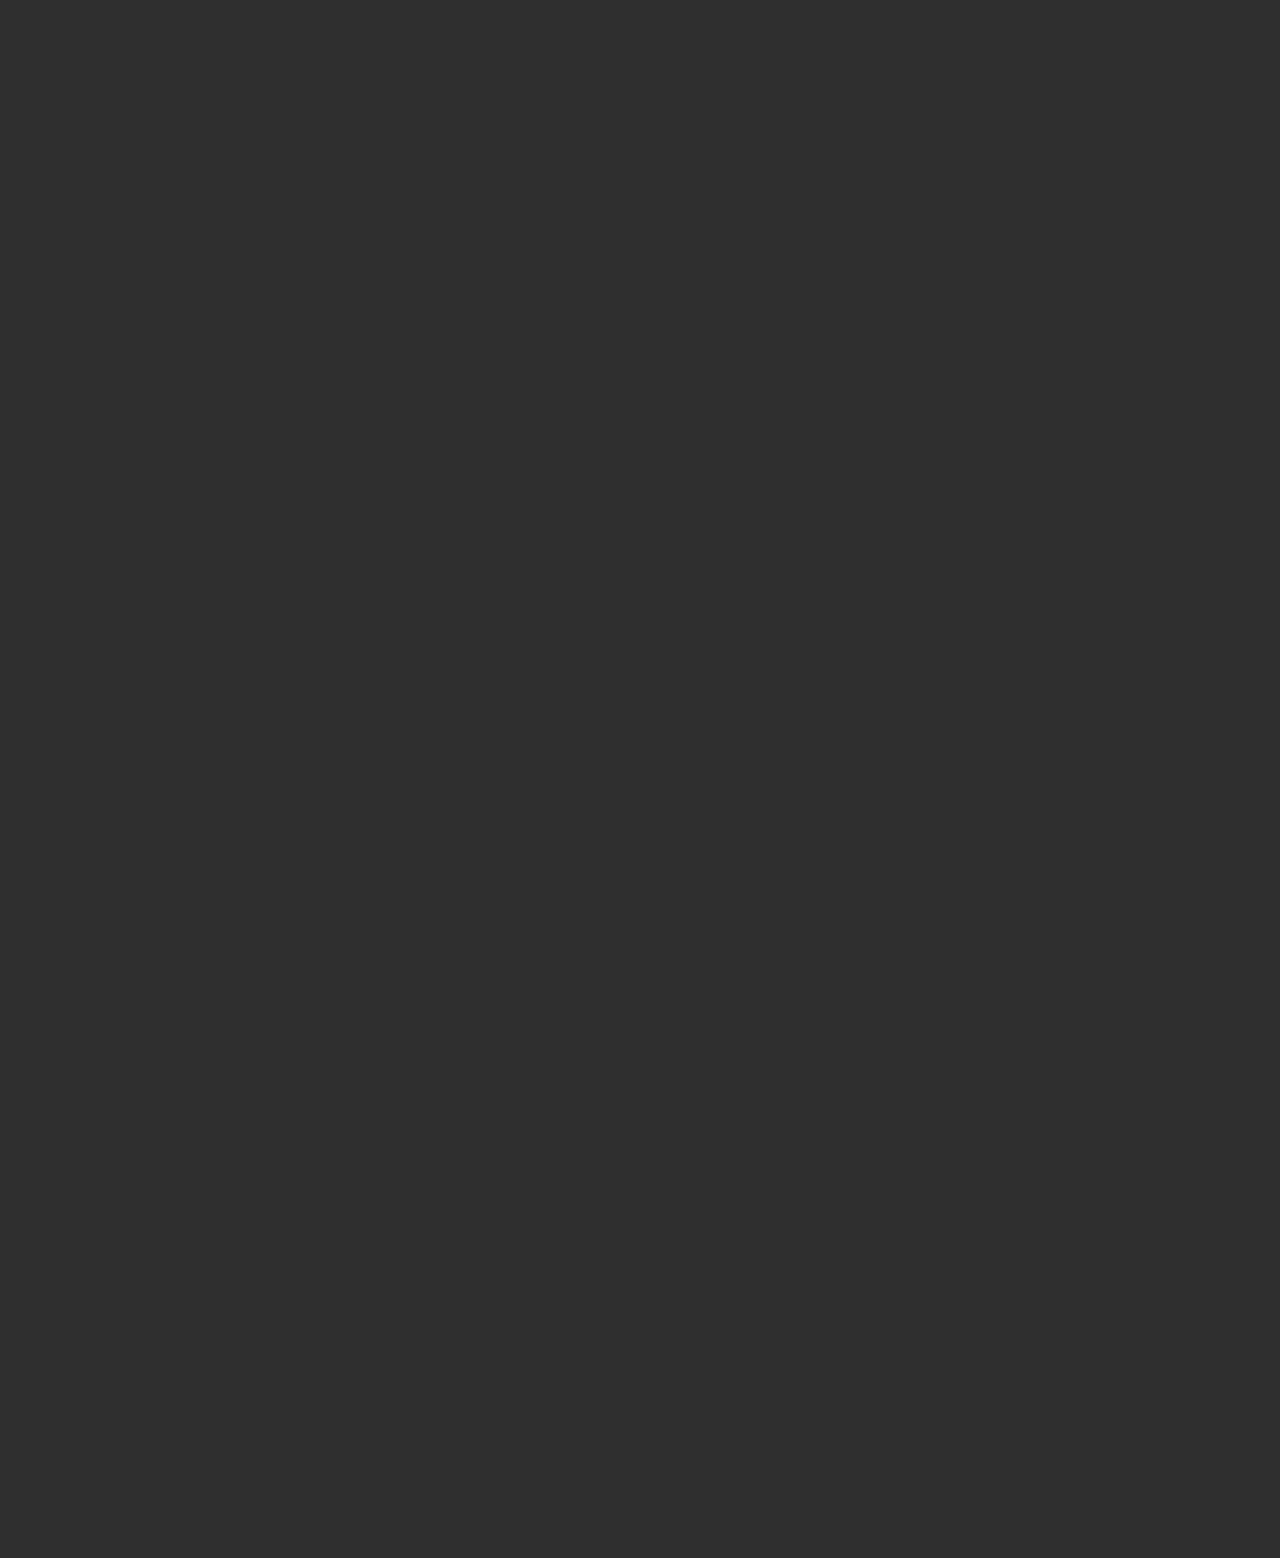
==== commit 5053c6eb: "Update index.html" ====
--- a/index.html
+++ b/index.html
@@ -160,8 +160,10 @@
 			</div>
 			<div class="row content-row">
 				<div class="col-sm-1 hidden-sm">&nbsp;</div>
-				<div class="col-12 col-sm-2">
-					<h1>Interest form available <a href="http://bit.ly/2qxkJkF">here</a>!</h1>
+				<div class="col-12">
+					<h4 class="font-thin">
+						Interest form available <a href="http://bit.ly/2qxkJkF">here</a>!
+					</h4>
 				</div>
 			</div>
 		</div>
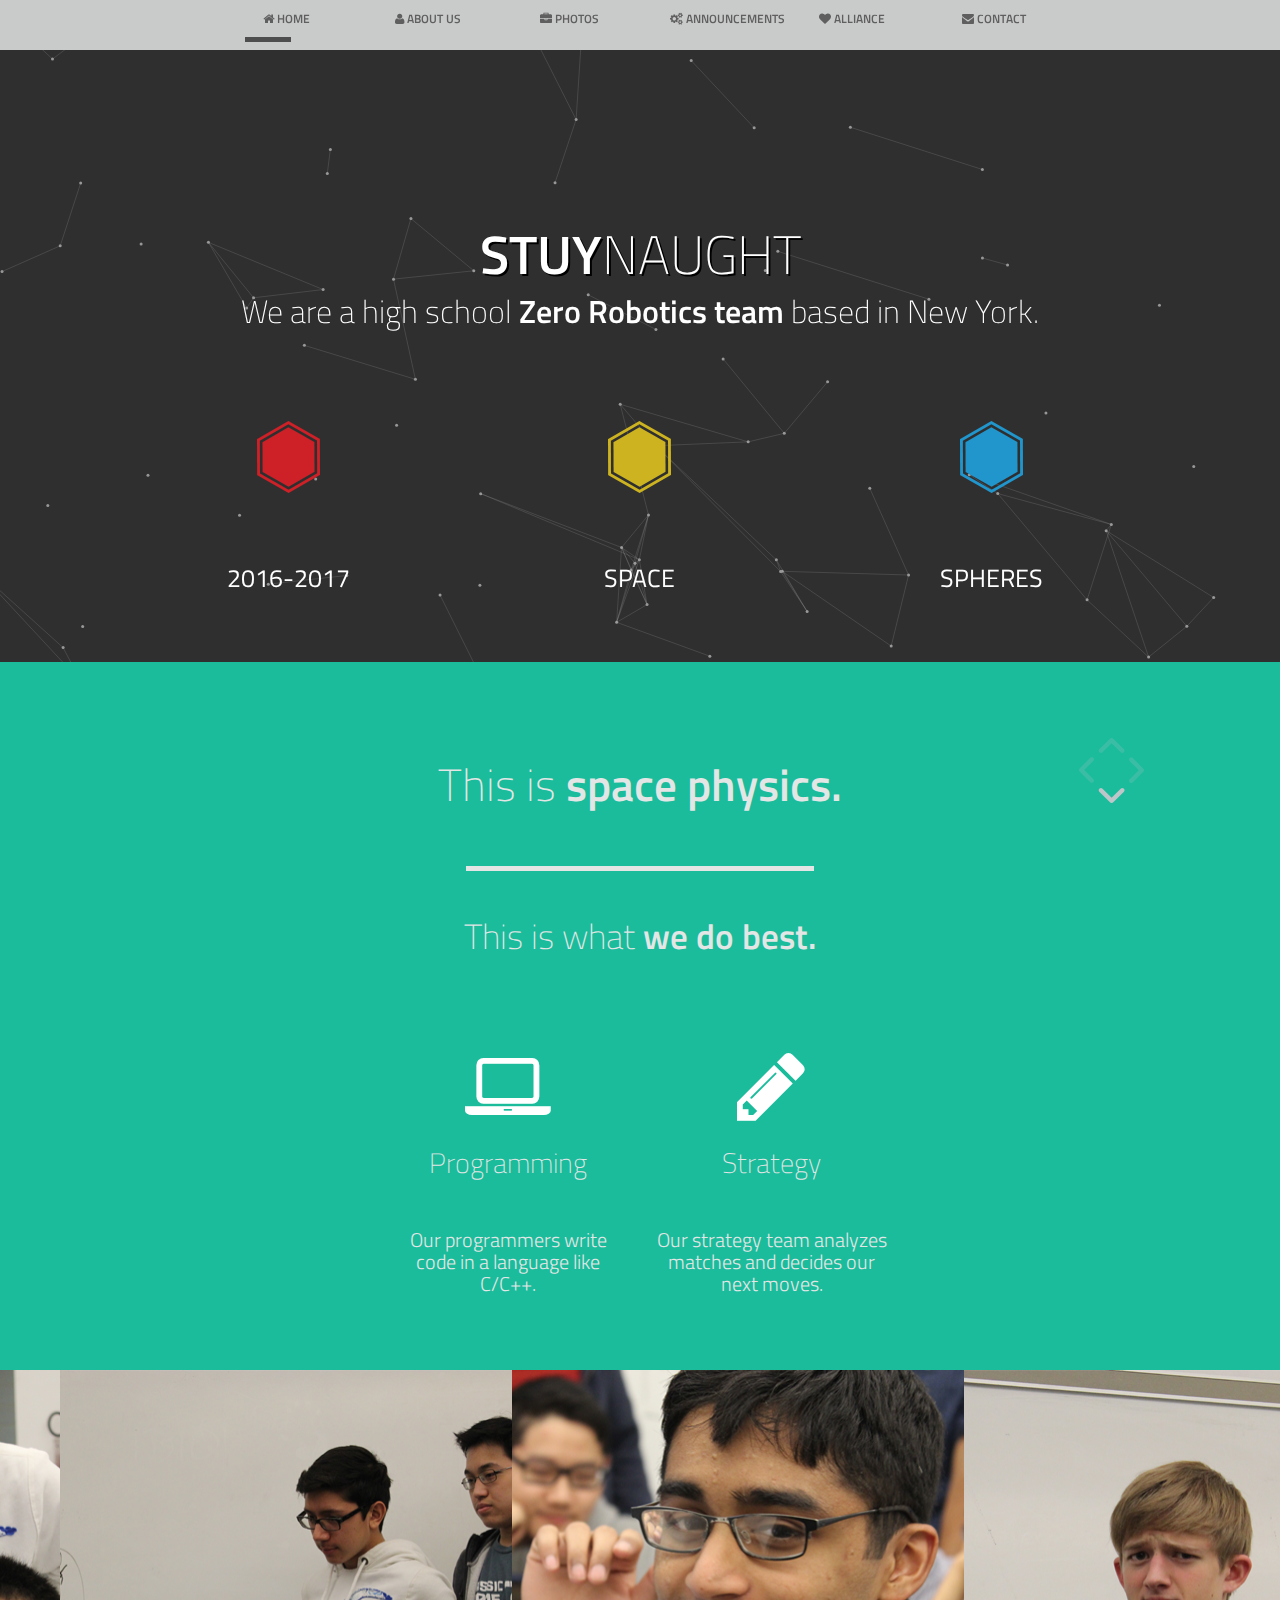
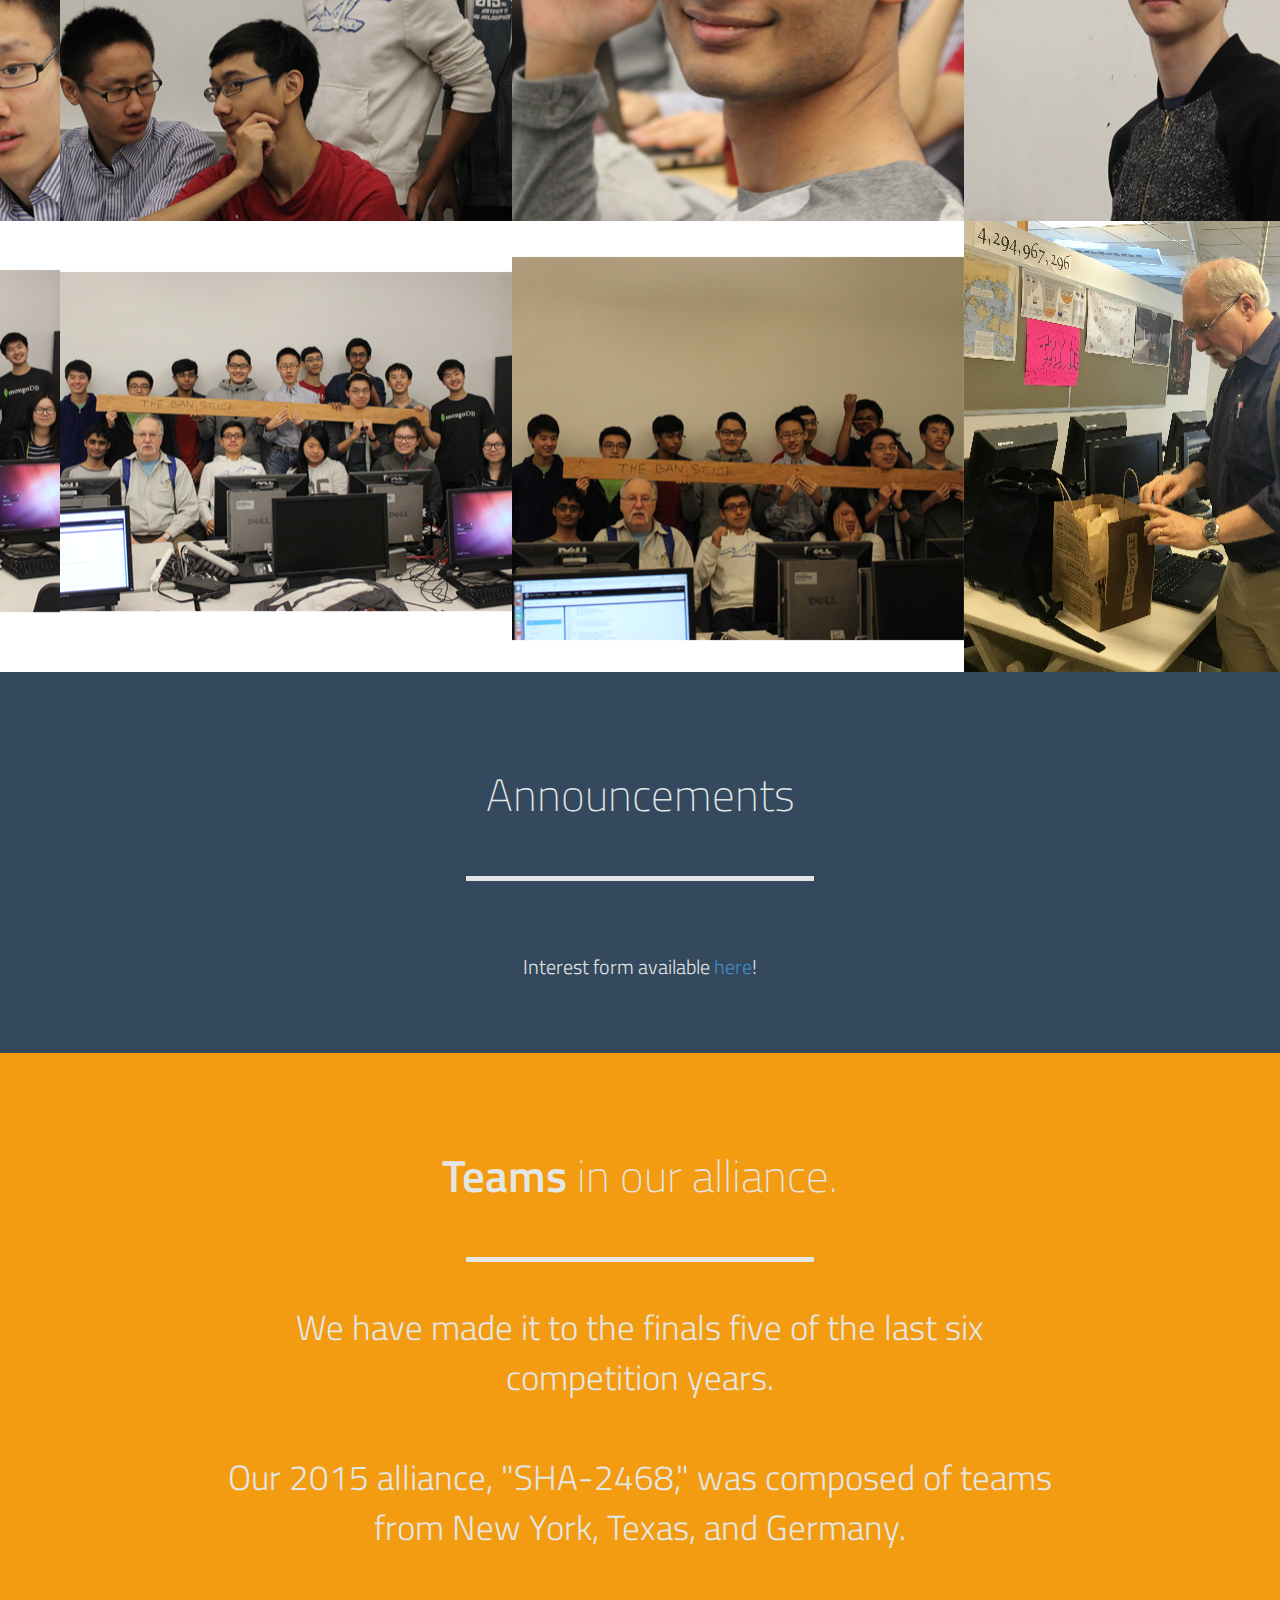
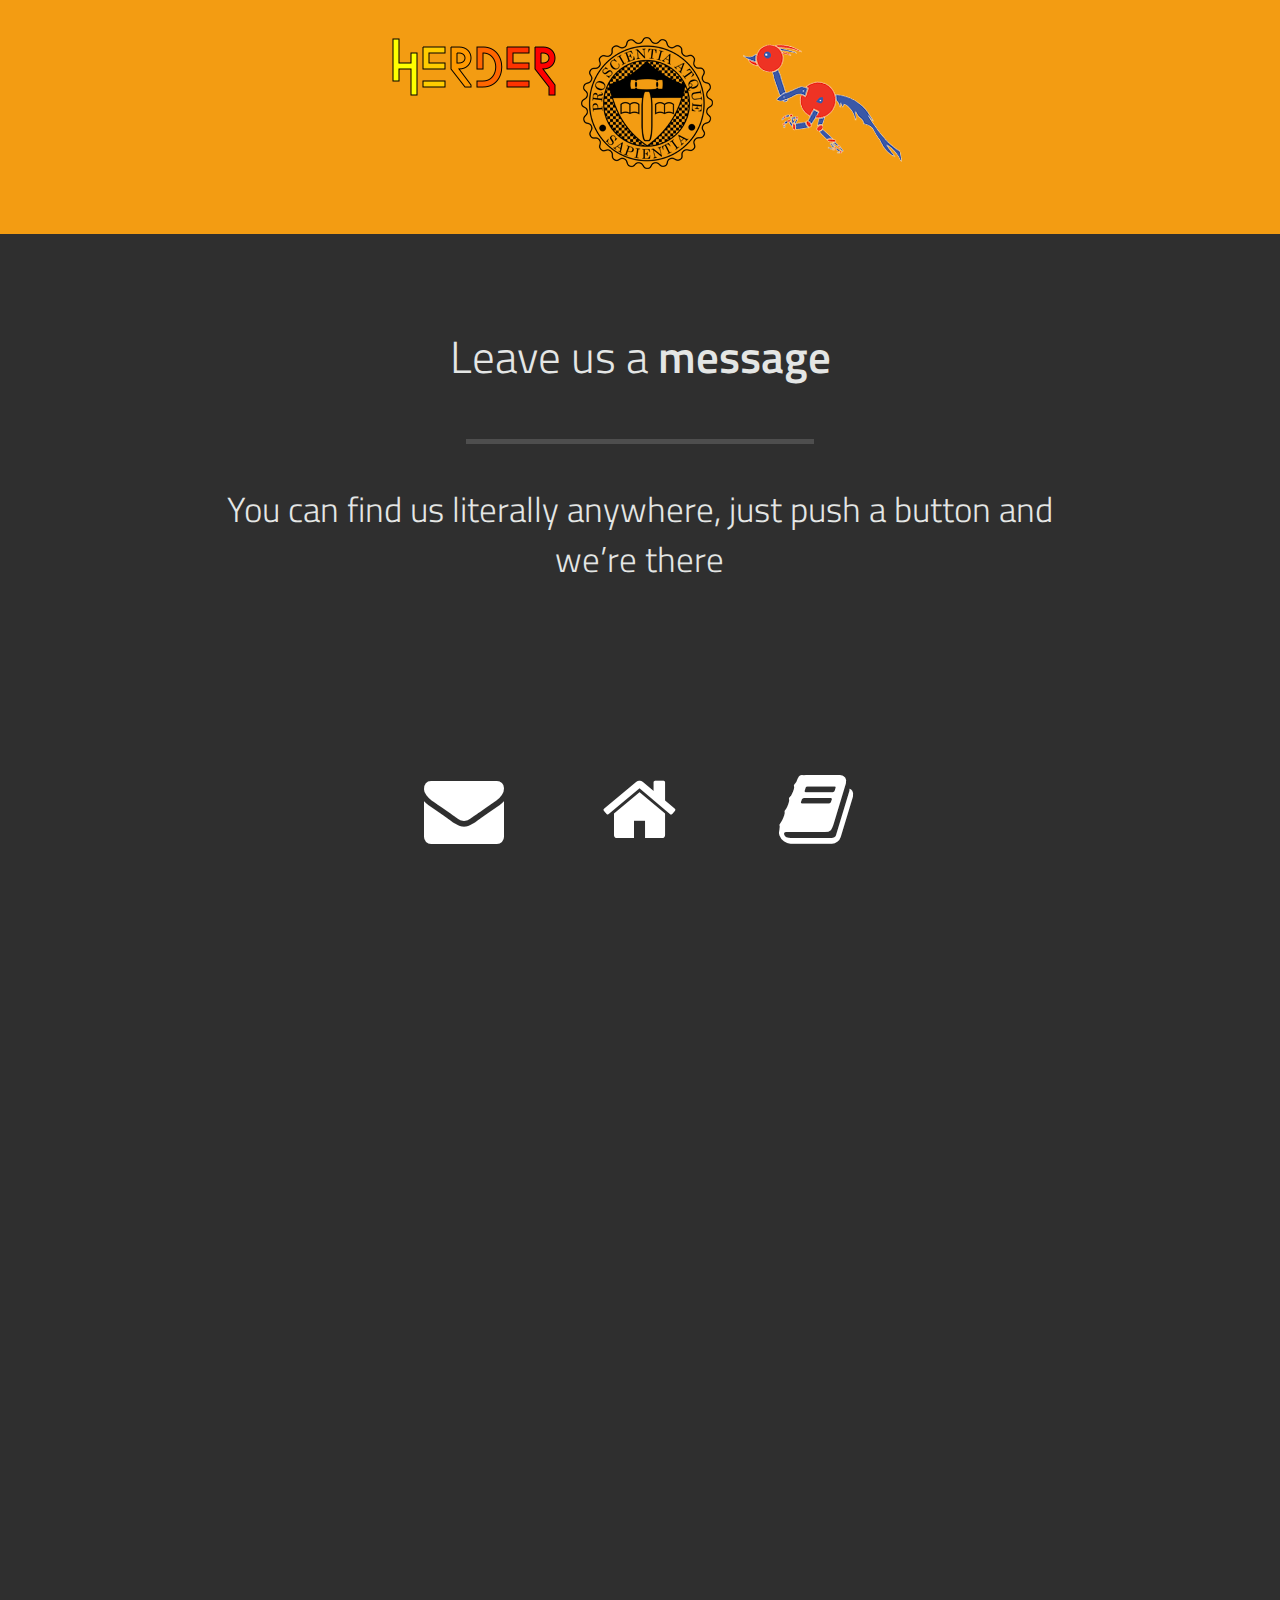
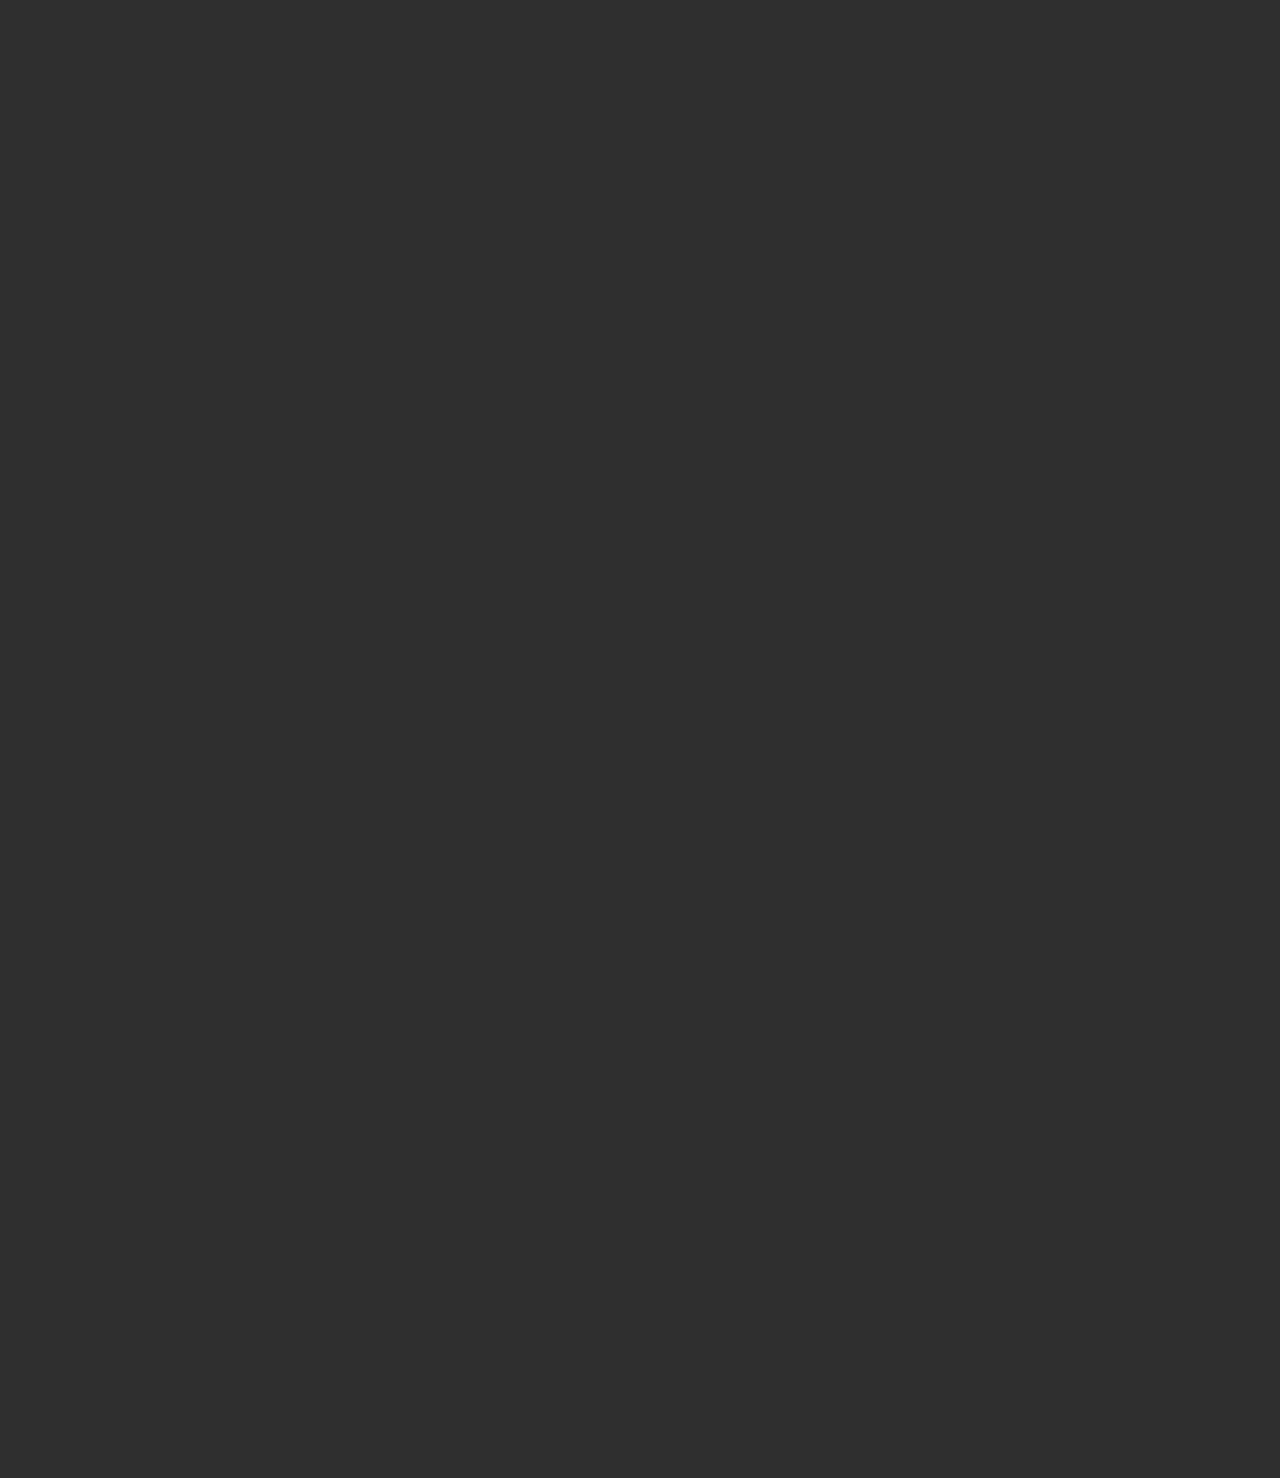
==== commit d4d1afdc: "Update index.html" ====
--- a/index.html
+++ b/index.html
@@ -156,8 +156,6 @@
 			<div class="row line-row">
 				<div class="hr">&nbsp;</div>
 			</div>
-			<div class="row subtitle-row">
-			</div>
 			<div class="row content-row">
 				<div class="col-sm-1 hidden-sm">&nbsp;</div>
 				<div class="col-12">
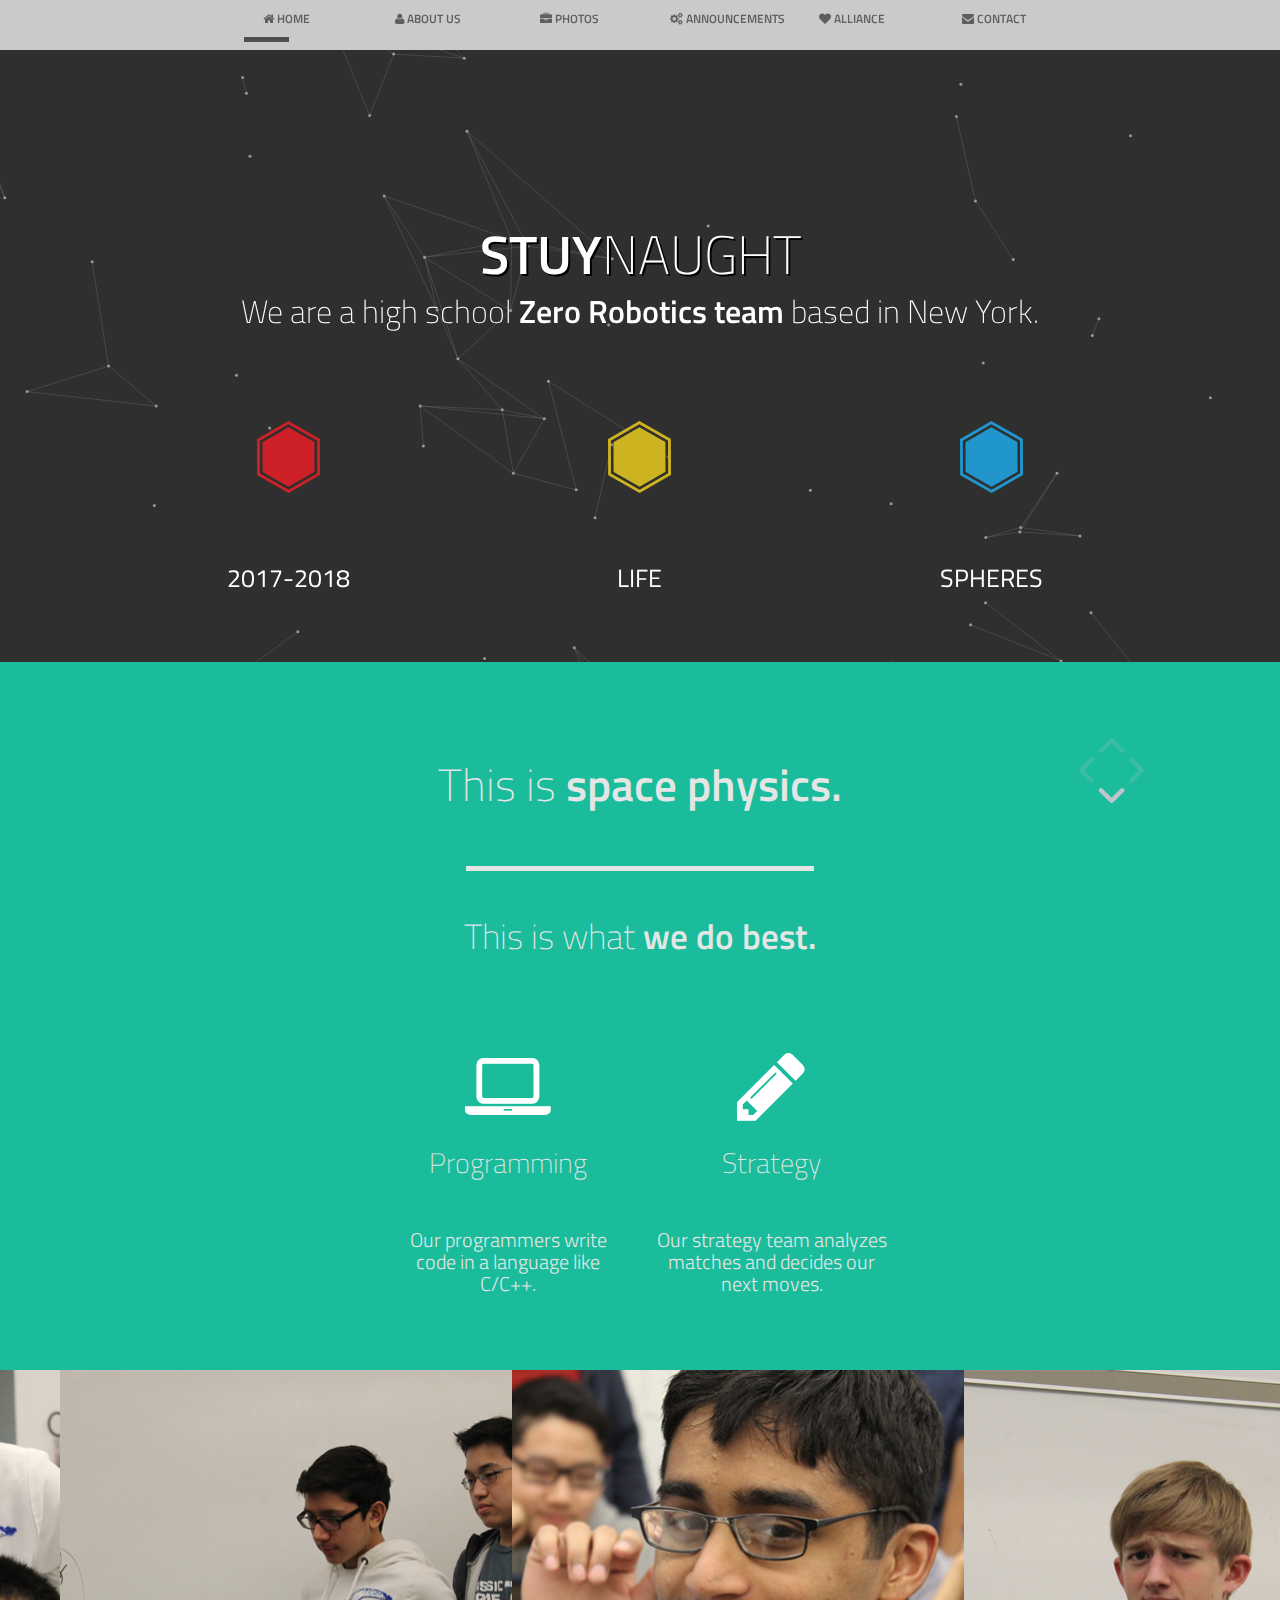
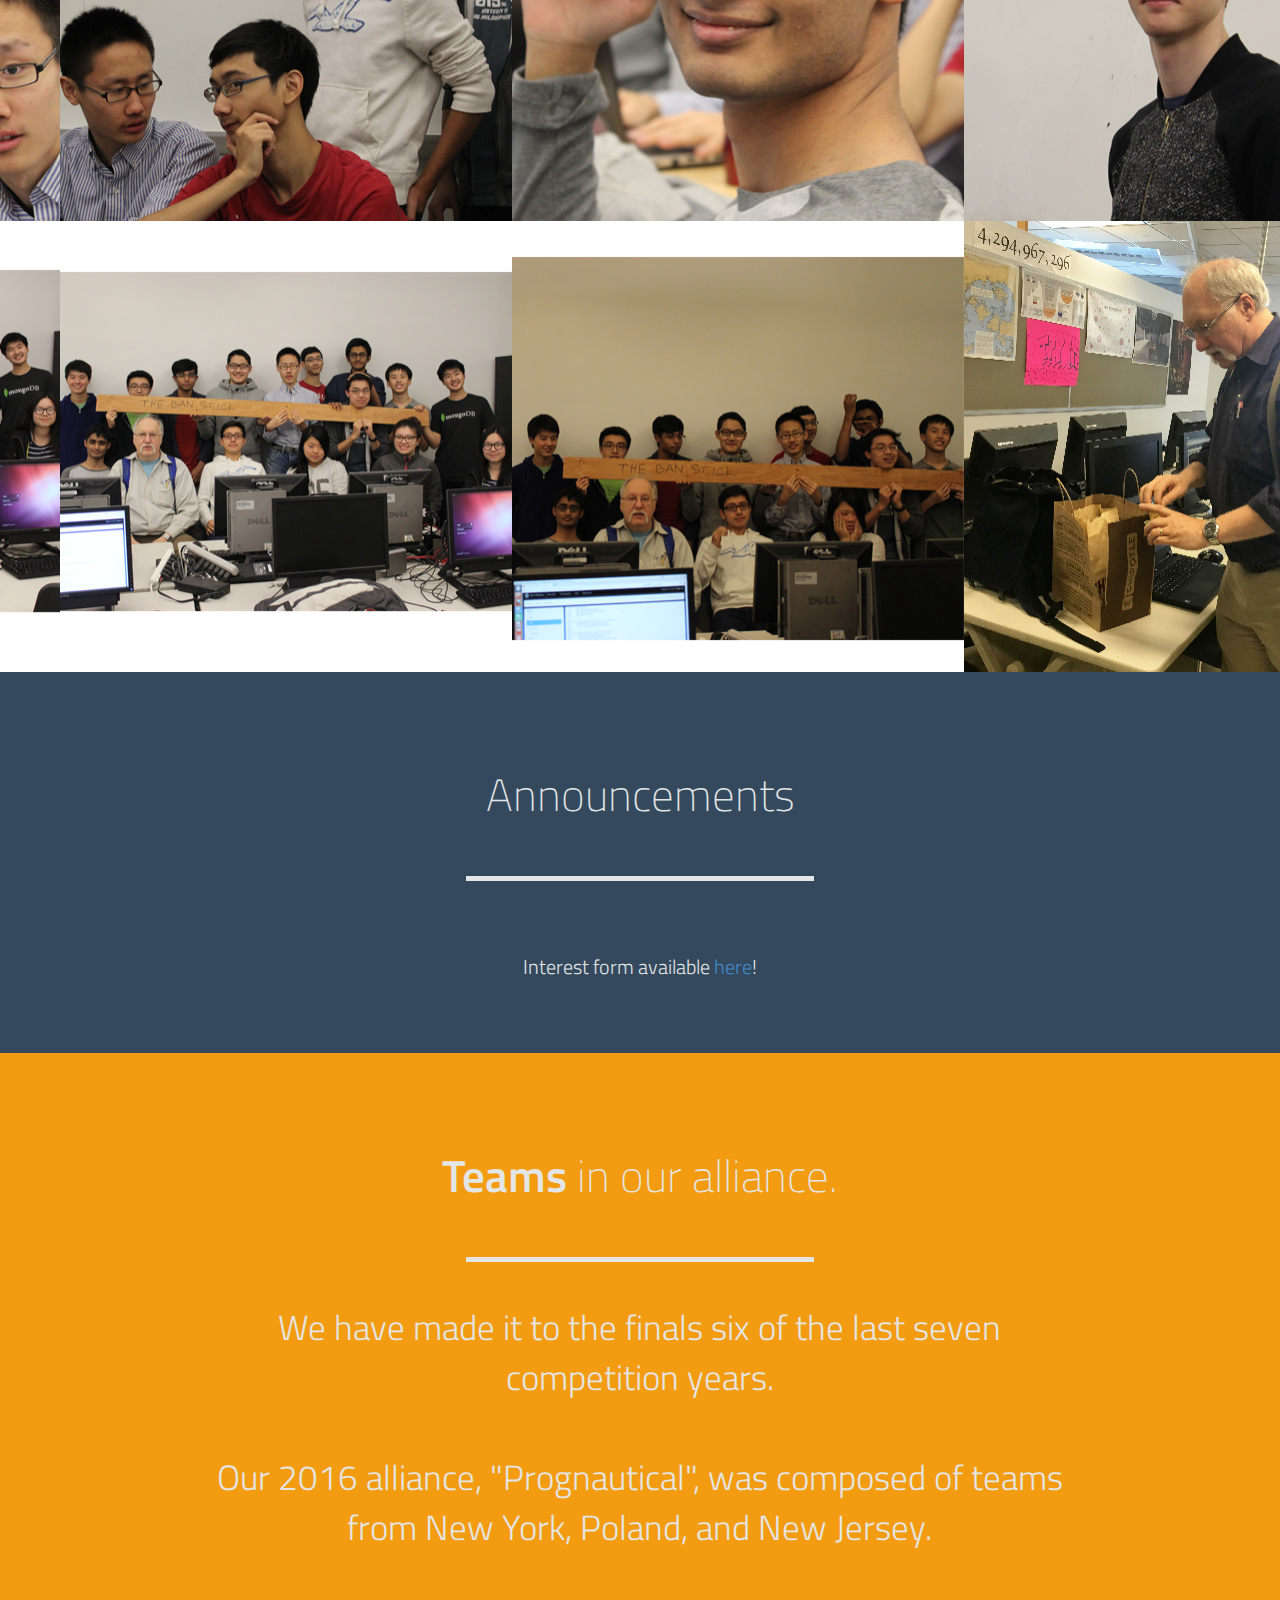
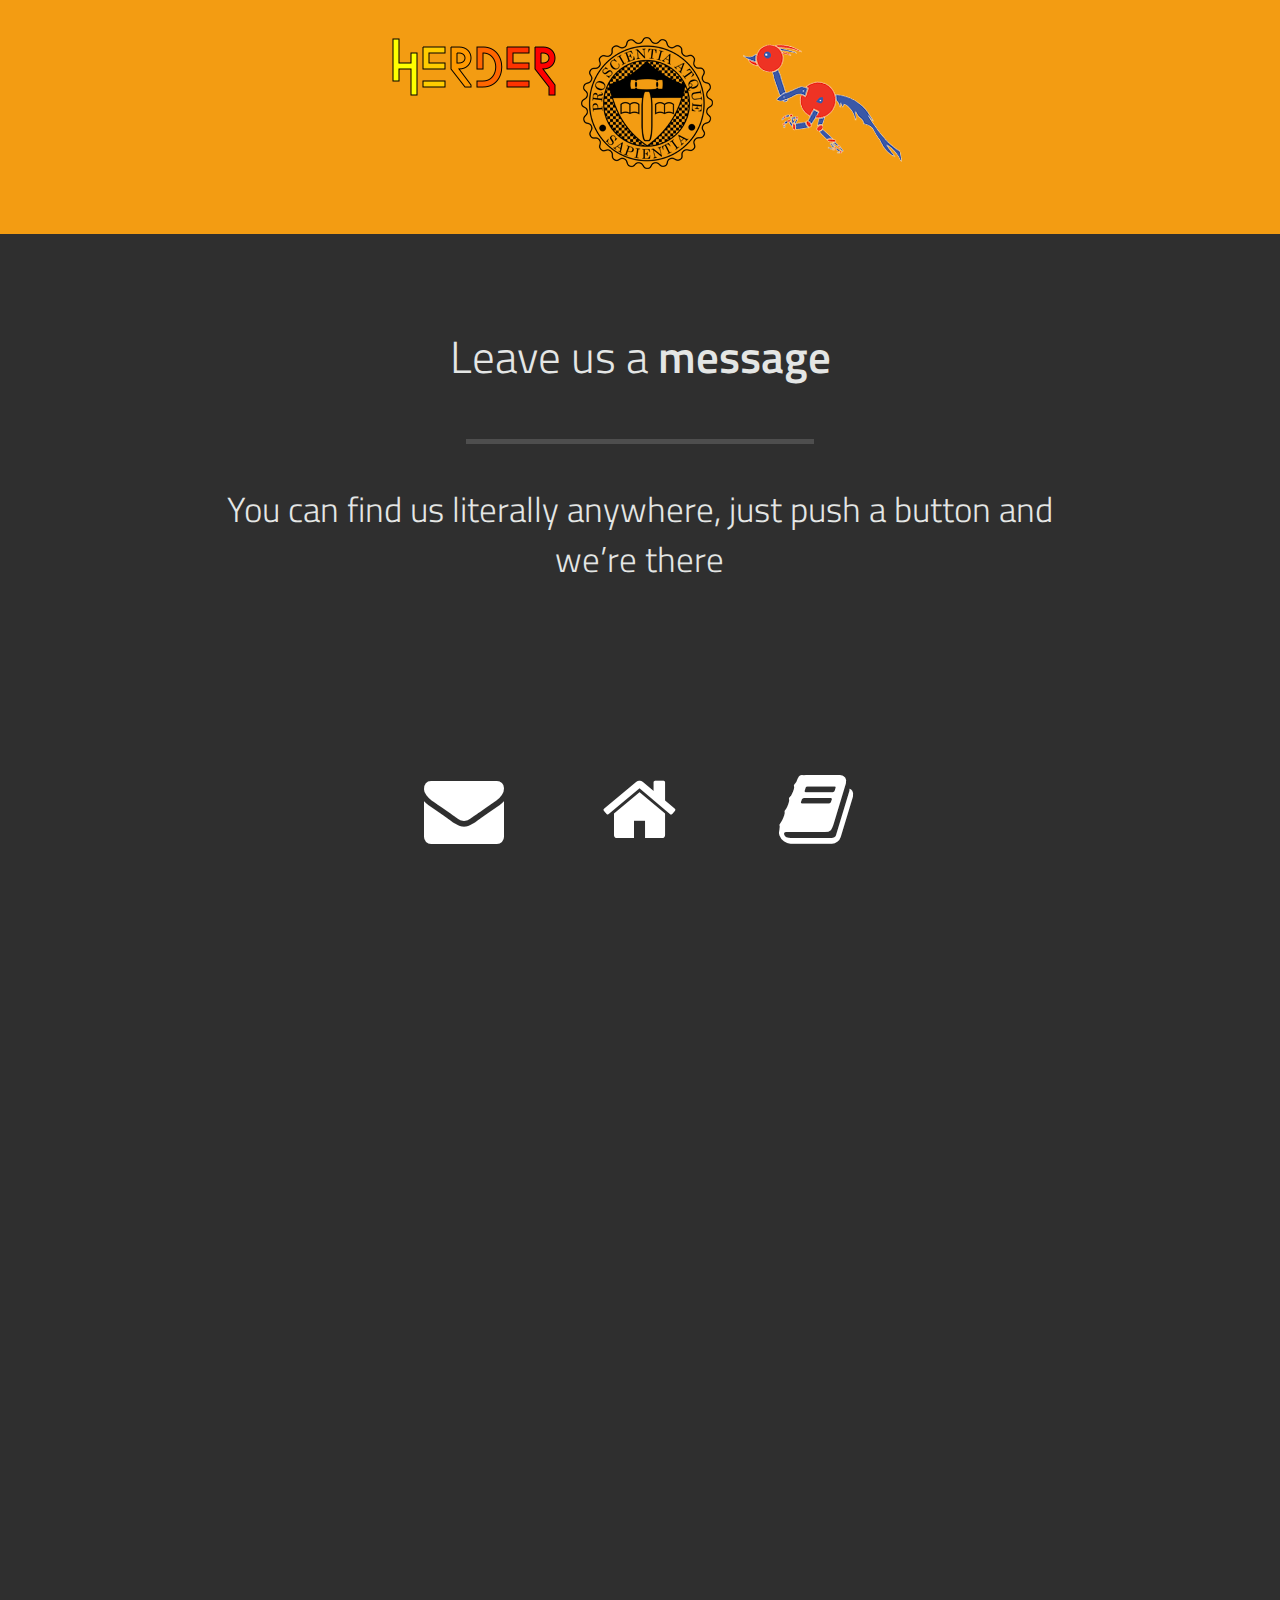
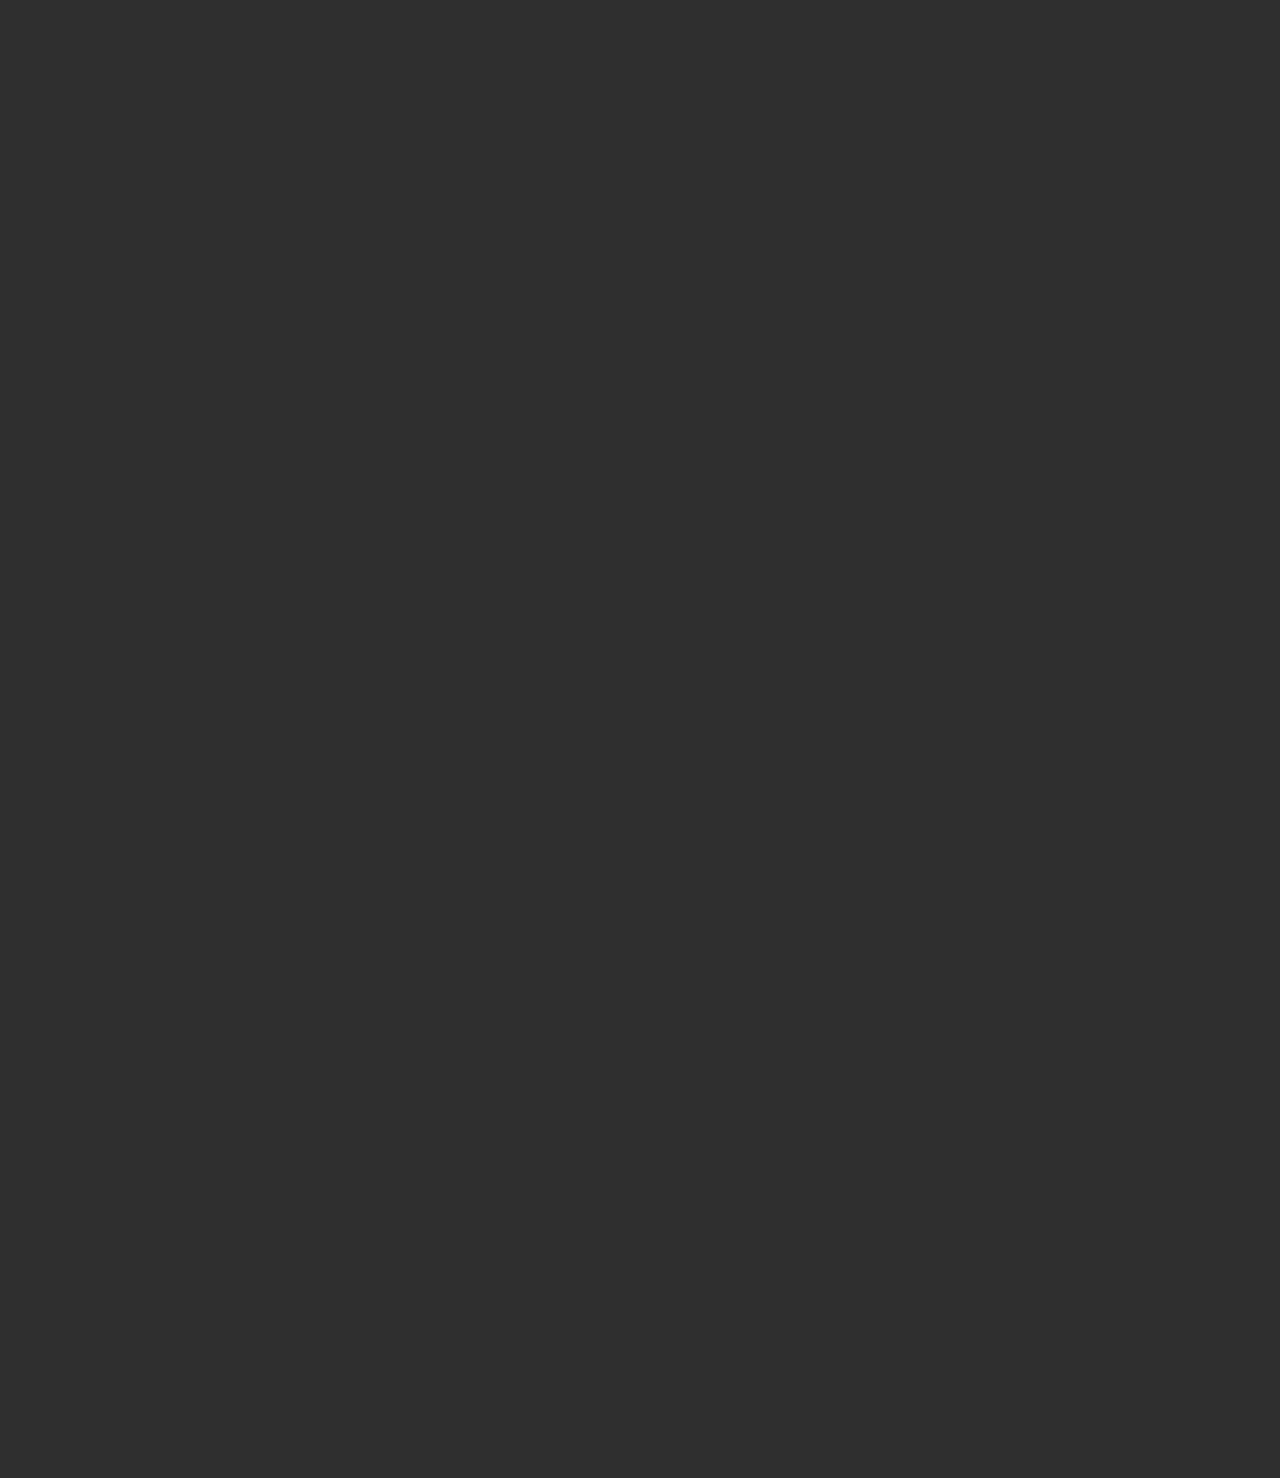
==== commit d631a1e4: "Update index.html" ====
--- a/index.html
+++ b/index.html
@@ -81,8 +81,8 @@
 			</div><!-- /row -->
 
 			<div id="home-row-2" class="row clearfix" style="color:white">
-				<div class="col-12 col-sm-4"><div class="home-hover"><img src="images/s02.png"></div><span>2016-2017</span></div>
-				<div class="col-12 col-sm-4"><div class="home-hover"><img src="images/s01.png"></div><span>SPACE</span></div>
+				<div class="col-12 col-sm-4"><div class="home-hover"><img src="images/s02.png"></div><span>2017-2018</span></div>
+				<div class="col-12 col-sm-4"><div class="home-hover"><img src="images/s01.png"></div><span>LIFE</span></div>
 				<div class="col-12 col-sm-4"><div class="home-hover"><img src="images/s03.png"></div><span>SPHERES</span></div>
 			</div>
 			<!-- /row -->
@@ -178,7 +178,7 @@
 			</div><!-- /row -->
 			<div class="row subtitle-row">
 				<div class="col-sm-1 hidden-sm">&nbsp;</div>
-				<div class="col-12 col-sm-10 font-light">We have made it to the finals five of the last six competition years.<br/><br/>Our 2015 alliance, "SHA-2468," was composed of teams from New York, Texas, and Germany.</div>
+				<div class="col-12 col-sm-10 font-light">We have made it to the finals six of the last seven competition years.<br/><br/>Our 2016 alliance, "Prognautical", was composed of teams from New York, Poland, and New Jersey.</div>
 				<div class="col-sm-1 hidden-sm">&nbsp;</div>
 			</div><!-- /row -->
 			<div class="row content-row">
